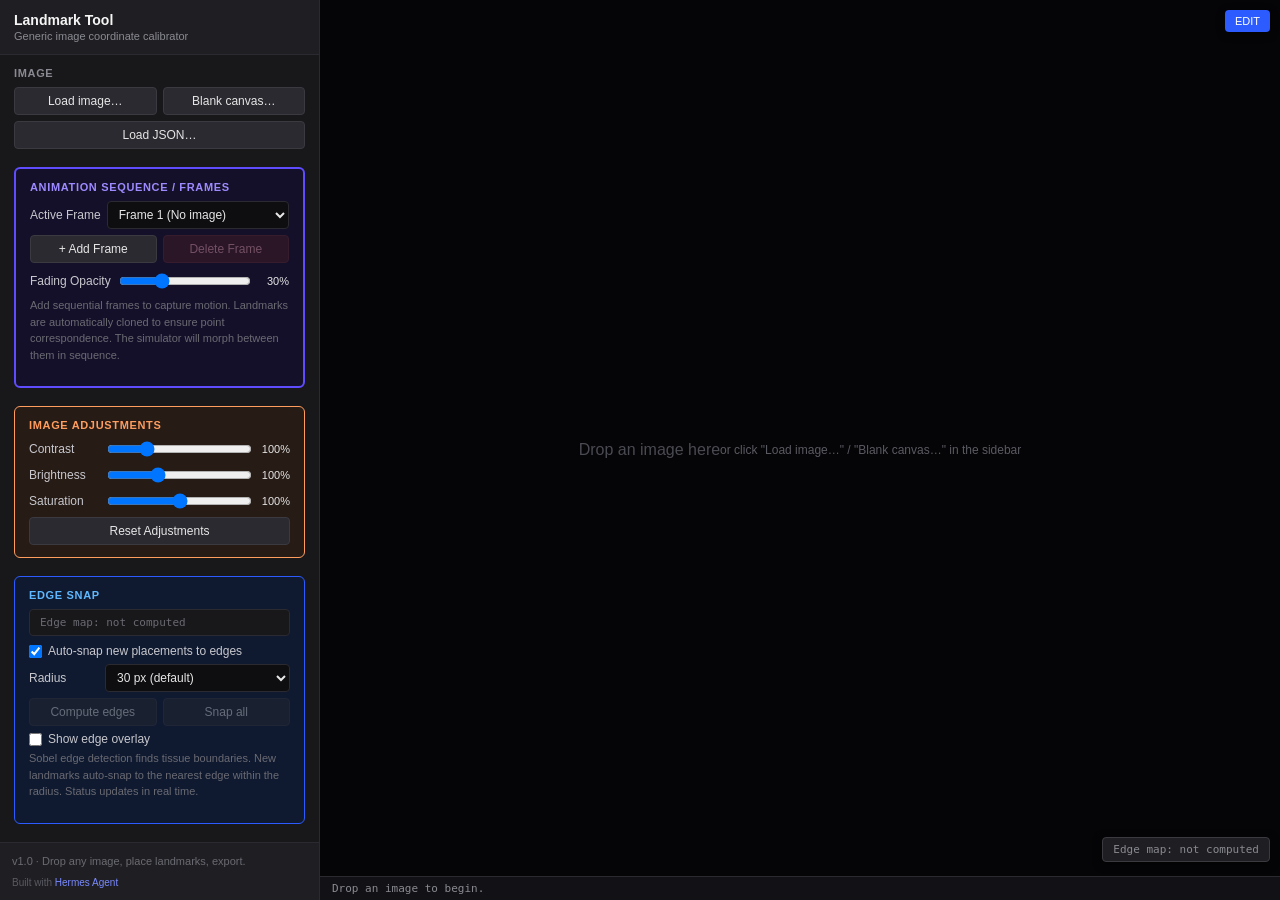
==== index.html @ 2b68735e "Add 'Blank canvas…' to let users sketch/tracing on a synthetic canvas Sometimes the user wants to dr" ====
<!DOCTYPE html>
<html lang="en">
<head>
<meta charset="UTF-8">
<title>Landmark Tool — Generic Image Coordinate Calibrator</title>
<style>
  * { box-sizing: border-box; }
  html, body { margin: 0; padding: 0; height: 100%; background: #0e0e10; color: #e6e6e6; font-family: -apple-system, BlinkMacSystemFont, "Segoe UI", sans-serif; overflow: hidden; }
  #app { display: flex; height: 100vh; }

  /* ---- Sidebar ---- */
  #sidebar {
    width: 320px; flex-shrink: 0;
    background: #18181b; border-right: 1px solid #2a2a30;
    display: flex; flex-direction: column;
    overflow: hidden;
  }
  #sidebar header {
    padding: 12px 14px; border-bottom: 1px solid #2a2a30;
    background: #1f1f23;
  }
  #sidebar header h1 { font-size: 14px; margin: 0 0 2px 0; color: #f5f5f5; }
  #sidebar header p { font-size: 11px; margin: 0; color: #8a8a92; }
  #sidebar .scroll { flex: 1; overflow-y: auto; padding: 12px 14px; }
  #sidebar footer { padding: 10px 12px; border-top: 1px solid #2a2a30; background: #1f1f23; }

  .section { margin-bottom: 18px; }
  .section h2 { font-size: 11px; text-transform: uppercase; letter-spacing: 0.06em; color: #8a8a92; margin: 0 0 8px 0; }
  .row { display: flex; gap: 6px; margin-bottom: 6px; align-items: center; }
  .row label { font-size: 12px; color: #c8c8ce; min-width: 70px; }
  .row input[type=text], .row input[type=number], .row select {
    flex: 1; background: #0e0e10; border: 1px solid #2a2a30; color: #e6e6e6;
    padding: 5px 7px; font-size: 12px; border-radius: 4px; font-family: inherit;
  }
  .row input:focus, .row select:focus { outline: none; border-color: #4a8cff; }

  button {
    background: #2a2a30; color: #e6e6e6; border: 1px solid #3a3a40;
    padding: 6px 10px; font-size: 12px; border-radius: 4px; cursor: pointer;
    font-family: inherit;
  }
  button:hover { background: #3a3a40; }
  button.primary { background: #2c5cff; border-color: #2c5cff; color: white; }
  button.primary:hover { background: #4470ff; }
  button.danger { background: #4a1f25; border-color: #6a2f35; color: #ffb0b8; }
  button.danger:hover { background: #6a2f35; }
  button.active { background: #2c5cff; border-color: #2c5cff; color: white; }
  button:disabled { opacity: 0.4; cursor: not-allowed; }

  .btn-row { display: flex; gap: 6px; flex-wrap: wrap; }
  .btn-row button { flex: 1; min-width: 0; }

  .toggle-row { display: flex; align-items: center; gap: 6px; font-size: 12px; color: #c8c8ce; margin-bottom: 4px; cursor: pointer; }
  .toggle-row input { margin: 0; }

  /* Legend row in Connection Style section */
  .legend-row {
    display: flex; align-items: center; gap: 8px;
    margin-bottom: 6px; font-size: 11px; color: #c8c8ce; line-height: 1.4;
  }
  .legend-row svg { flex-shrink: 0; }
  .legend-row strong { color: #f5f5f5; }

  /* Trace color swatches */
  .color-row {
    display: flex; gap: 4px; flex-wrap: wrap; flex: 1;
  }
  .color-swatch {
    width: 18px; height: 18px;
    border-radius: 50%;
    border: 2px solid transparent;
    cursor: pointer;
    padding: 0;
    transition: transform 0.1s;
  }
  .color-swatch:hover {
    transform: scale(1.15);
    border-color: white;
  }
  .color-swatch.active {
    border-color: white;
    box-shadow: 0 0 0 1px black, 0 0 4px rgba(255,255,255,0.5);
  }

  /* Eraser mode active state */
  #btnEraser.active {
    background: #c44; border-color: #c44; color: white;
  }
  #btnTrace.active {
    background: #2c8aff; border-color: #2c8aff; color: white;
  }
  #btnNode.active {
    background: #ff8800; border-color: #ff8800; color: white;
  }
  /* Cursor when eraser is active */
  body.eraser-active #stage-wrap { cursor: none; }

  /* ---- Landmarks list ---- */
  #lmList { list-style: none; padding: 0; margin: 0; }
  #lmList li {
    background: #0e0e10; border: 1px solid #2a2a30; border-radius: 4px;
    padding: 6px 8px; margin-bottom: 4px; font-size: 12px;
    display: flex; align-items: center; gap: 6px;
  }
  #lmList li.selected { border-color: #2c5cff; background: #1a2540; }
  #lmList .swatch { width: 10px; height: 10px; border-radius: 50%; flex-shrink: 0; border: 1px solid #00000040; }
  #lmList .name { flex: 1; overflow: hidden; text-overflow: ellipsis; white-space: nowrap; }
  #lmList .coords { font-family: ui-monospace, "SF Mono", Menlo, monospace; font-size: 10px; color: #8a8a92; }
  #lmList .del { background: none; border: none; color: #8a8a92; padding: 0 4px; cursor: pointer; font-size: 14px; }
  #lmList .del:hover { color: #ff8088; }

  /* Distance display for selected landmark */
  .lm-distances {
    margin-top: 6px;
    padding-top: 6px;
    border-top: 1px dashed #2a2a30;
    font-size: 10px;
    line-height: 1.5;
  }
  .lm-dist-line {
    display: flex; gap: 4px; align-items: baseline;
    color: #8a8a92; font-family: ui-monospace, "SF Mono", Menlo, monospace;
  }
  .lm-dist-arrow { color: #5a5a62; }
  .lm-dist-name { color: #5fb8ff; }
  .lm-dist-name:hover { color: #8fcfff; text-decoration: underline; }
  .lm-dist-val { color: #5fd178; margin-left: auto; }

  /* ---- Canvas area ---- */
  #stage-wrap { flex: 1; position: relative; overflow: hidden; background: #050507; }
  #dropzone {
    position: absolute; inset: 0;
    display: flex; align-items: center; justify-content: center;
    color: #4a4a52; font-size: 16px; pointer-events: none;
    text-align: center; padding: 20px;
  }
  #dropzone.drag-over { background: #1a2540; color: #6a9fff; }
  #stage { position: absolute; top: 0; left: 0; transform-origin: 0 0; }
  #bgImg {
    position: absolute; top: 0; left: 0; pointer-events: none; user-select: none; -webkit-user-drag: none;
    filter: contrast(var(--contrast, 100%)) brightness(var(--brightness, 100%)) saturate(var(--saturate, 100%));
  }
  #overlaySvg { position: absolute; top: 0; left: 0; pointer-events: none; }
  #overlaySvg .interactive { pointer-events: all; cursor: grab; }
  #overlaySvg .interactive.dragging { cursor: grabbing; }

  /* ---- Status bar ---- */
  #status {
    position: absolute; bottom: 0; left: 0; right: 0;
    background: rgba(20, 20, 23, 0.92); border-top: 1px solid #2a2a30;
    padding: 5px 12px; font-size: 11px; color: #8a8a92;
    display: flex; justify-content: space-between; gap: 12px;
    font-family: ui-monospace, "SF Mono", Menlo, monospace;
    z-index: 10;
  }
  #status .ok { color: #5fd178; }
  #status .warn { color: #ffb454; }
  #status .err { color: #ff6b78; }

  /* ---- Mode indicators ---- */
  #mode-badge {
    position: absolute; top: 10px; right: 10px;
    background: #2c5cff; color: white;
    padding: 5px 10px; border-radius: 4px; font-size: 11px; font-weight: 500;
    z-index: 10; box-shadow: 0 2px 8px rgba(0,0,0,0.4);
  }
  #mode-badge.calibrating { background: #f5a623; }
  #mode-badge.editing { background: #2c5cff; }
  #mode-badge.preview { background: #5f4cff; }

  /* Floating edge status badge (mirrors sidebar indicator) */
  .edge-badge {
    position: absolute;
    bottom: 38px; right: 10px;
    padding: 5px 10px; border-radius: 4px;
    font-size: 11px; font-weight: 500;
    z-index: 11; box-shadow: 0 2px 8px rgba(0,0,0,0.5);
    font-family: ui-monospace, "SF Mono", Menlo, monospace;
    border: 1px solid #2a2a30;
    max-width: 360px;
  }
  .edge-badge-idle      { background: #1f1f23; color: #8a8a92; border-color: #3a3a40; }
  .edge-badge-computing { background: #4a3a10; color: #ffd078; border-color: #6a5020; }
  .edge-badge-ready     { background: #143a1f; color: #7fdf98; border-color: #205a30; }
  .edge-badge-error     { background: #4a1018; color: #ff8b98; border-color: #6a2030; }

  /* Eraser mode banner */
  .eraser-badge {
    position: absolute;
    top: 10px; left: 50%; transform: translateX(-50%);
    background: #c44; color: white;
    padding: 6px 14px; border-radius: 4px; font-size: 12px; font-weight: 500;
    z-index: 12; box-shadow: 0 2px 8px rgba(0,0,0,0.5);
  }

  /* SIMPLE CURVE EDITOR — one big white circle per anchor */
  body.curve-mode #stage-wrap { cursor: default; }
  .curve-banner {
    position: absolute;
    top: 10px; left: 50%; transform: translateX(-50%);
    background: #ff8800; color: white;
    padding: 6px 14px; border-radius: 4px; font-size: 12px; font-weight: 500;
    z-index: 12; box-shadow: 0 2px 8px rgba(0,0,0,0.5);
  }
  /* Big white circle — the handle you drag */
  #overlaySvg .cv-handle {
    fill: #ffffff;
    stroke: #ff8800;
    stroke-width: 3;
    cursor: grab;
    pointer-events: all;
  }
  #overlaySvg .cv-handle:hover { fill: #fff5e0; stroke-width: 4; }
  #overlaySvg .cv-handle.dragging { cursor: grabbing; fill: #ffe0b0; }
  /* Dashed orange line from anchor to handle */
  #overlaySvg .cv-handle-line {
    stroke: #ff8800;
    stroke-width: 1.5;
    stroke-dasharray: 4 3;
    fill: none;
    pointer-events: none;
  }
  /* Wide invisible stroke over the curve — click anywhere to insert a point */
  #overlaySvg .cv-curve-hit {
    fill: none;
    stroke: transparent;
    stroke-width: 20;
    cursor: copy;
    pointer-events: stroke;
  }
  /* NODE TOOL — Inkscape-style Bezier handle editing */
  body.node-mode #stage-wrap { cursor: default; }
  .node-banner {
    position: absolute;
    top: 10px; left: 50%; transform: translateX(-50%);
    background: #ff8800; color: white;
    padding: 6px 14px; border-radius: 4px; font-size: 12px; font-weight: 500;
    z-index: 12; box-shadow: 0 2px 8px rgba(0,0,0,0.5);
  }
  /* Anchor point (selected) - larger white circle */
  #overlaySvg .node-anchor {
    fill: #ffffff;
    stroke: #ff8800;
    stroke-width: 3;
    cursor: grab;
    pointer-events: all;
    r: 9;
  }
  #overlaySvg .node-anchor:hover { fill: #fff5e0; stroke-width: 4; }
  #overlaySvg .node-anchor.dragging { cursor: grabbing; fill: #ffe0b0; }
  #overlaySvg .node-anchor.selected { stroke: #ffffff; stroke-width: 4; }
  /* Handle circles (in/out) */
  #overlaySvg .node-handle {
    fill: #ff8800;
    stroke: #ffffff;
    stroke-width: 2;
    cursor: grab;
    pointer-events: all;
    r: 6;
  }
  #overlaySvg .node-handle:hover { fill: #ffaa22; stroke-width: 3; }
  #overlaySvg .node-handle.dragging { cursor: grabbing; fill: #ffcc66; }
  /* Handle type indicators */
  #overlaySvg .node-handle.smooth { fill: #5fb8ff; stroke: #ffffff; }
  #overlaySvg .node-handle.smooth:hover { fill: #8fcfff; }
  #overlaySvg .node-handle.symmetric { fill: #5fd178; stroke: #ffffff; }
  #overlaySvg .node-handle.symmetric:hover { fill: #8fe89a; }
  #overlaySvg .node-handle.cusp { fill: #ff7faa; stroke: #ffffff; }
  #overlaySvg .node-handle.cusp:hover { fill: #ffa8cc; }
  #overlaySvg .node-handle.auto { fill: #8a8a92; stroke: #ffffff; }
  #overlaySvg .node-handle.auto:hover { fill: #aaaaaa; }
  /* Dashed line from anchor to handle */
  #overlaySvg .node-handle-line {
    stroke: #ff8800;
    stroke-width: 1.5;
    stroke-dasharray: 4 3;
    fill: none;
    pointer-events: none;
  }
  #overlaySvg .node-handle-line.smooth { stroke: #5fb8ff; }
  #overlaySvg .node-handle-line.symmetric { stroke: #5fd178; }
  #overlaySvg .node-handle-line.cusp { stroke: #ff7faa; }
  #overlaySvg .node-handle-line.auto { stroke: #8a8a92; }
  /* Wide invisible stroke over the curve — click anywhere to insert a point */
  #overlaySvg .node-curve-hit {
    fill: none;
    stroke: transparent;
    stroke-width: 20;
    cursor: copy;
    pointer-events: stroke;
  }

  /* Trace mode banner */
  .trace-badge {
    position: absolute;
    top: 10px; left: 50%; transform: translateX(-50%);
    background: #2c8aff; color: white;
    padding: 6px 14px; border-radius: 4px; font-size: 12px; font-weight: 500;
    z-index: 12; box-shadow: 0 2px 8px rgba(0,0,0,0.5);
  }

  /* Trace cursor (crosshair when trace is active) */
  body.trace-active #stage-wrap { cursor: crosshair; }

  /* Trace preview line (drawn over the image as the user drags) */
  #tracePreview {
    position: absolute; pointer-events: none; z-index: 11;
  }

  /* Eraser brush cursor (SVG circle following the mouse) */
  #eraserCursor {
    position: absolute; pointer-events: none; z-index: 13;
    display: none;
  }
  #eraserCursor circle.outer {
    fill: rgba(204, 68, 68, 0.15);
    stroke: rgba(204, 68, 68, 0.9);
    stroke-width: 1.5;
    stroke-dasharray: 4 3;
  }
  #eraserCursor circle.inner {
    fill: none;
    stroke: rgba(255, 100, 100, 0.6);
    stroke-width: 1;
  }
  body.eraser-active #eraserCursor { display: block; }

  /* ---- Context menu ---- */
  #ctxmenu {
    position: absolute; background: #1f1f23; border: 1px solid #3a3a40;
    border-radius: 4px; padding: 4px 0; font-size: 12px; z-index: 100;
    box-shadow: 0 4px 12px rgba(0,0,0,0.5); display: none; min-width: 180px;
  }
  #ctxmenu .item { padding: 6px 12px; cursor: pointer; }
  #ctxmenu .item:hover { background: #2c5cff; color: white; }
  #ctxmenu .sep { height: 1px; background: #3a3a40; margin: 4px 0; }

  /* ---- Calibration overlay ---- */
  .cal-line { stroke: #f5a623; stroke-width: 2; stroke-dasharray: 4 3; }
  .cal-point { fill: #f5a623; stroke: white; stroke-width: 1.5; }

  /* ---- Help text ---- */
  .help { font-size: 11px; color: #6a6a72; line-height: 1.5; }
  .help kbd {
    background: #2a2a30; border: 1px solid #3a3a40; border-radius: 3px;
    padding: 1px 5px; font-size: 10px; font-family: ui-monospace, monospace;
    color: #c8c8ce;
  }
  .help p { margin: 4px 0; }

  .tip {
    margin-top: 8px; padding: 8px 10px;
    background: #1a2540; border: 1px solid #2c5cff; border-left-width: 3px;
    border-radius: 4px; font-size: 11px; line-height: 1.5; color: #c8d4f0;
  }
  .tip strong { color: #f5f5f5; }
  .tip .tip-action {
    display: inline-block; margin-top: 4px;
    color: #5fb8ff; cursor: pointer; text-decoration: underline;
  }
  .tip .tip-action:hover { color: #8fcfff; }
  .tip .tip-dismiss {
    float: right; color: #6a6a72; cursor: pointer; font-size: 13px; line-height: 1;
    margin-left: 6px;
  }
  .tip .tip-dismiss:hover { color: #c8c8ce; }

  .edge-status {
    margin-top: 8px; padding: 6px 10px;
    border-radius: 4px; font-size: 11px;
    font-family: ui-monospace, "SF Mono", Menlo, monospace;
    border: 1px solid #2a2a30;
  }
  .edge-status-idle    { background: #18181b; color: #6a6a72; }
  .edge-status-computing { background: #3a2c10; color: #ffb454; border-color: #5a4520; }
  .edge-status-ready   { background: #143a1f; color: #5fd178; border-color: #205a30; }
  .edge-status-error   { background: #3a1018; color: #ff6b78; border-color: #5a2030; }
</style>
</head>
<body>
<div id="app">
  <aside id="sidebar">
    <header>
      <h1>Landmark Tool</h1>
      <p>Generic image coordinate calibrator</p>
    </header>
    <div class="scroll">

      <div class="section">
        <h2>Image</h2>
        <div class="btn-row">
          <button id="btnLoadImg">Load image…</button>
          <button id="btnBlankCanvas">Blank canvas…</button>
        </div>
        <div class="btn-row" style="margin-top:6px">
          <button id="btnLoadJson">Load JSON…</button>
        </div>
        <input type="file" id="fileImg" accept="image/*" style="display:none">
        <input type="file" id="fileJson" accept=".json,application/json" style="display:none">
      </div>

      <div class="section" style="border: 2px solid #5f4cff; background: #15102a; border-radius: 6px; padding: 12px 14px; margin-bottom: 18px;">
        <h2 style="color: #9d8aff;">Animation Sequence / Frames</h2>
        <div class="row">
          <label>Active Frame</label>
          <select id="selActiveFrame" style="flex: 1;"></select>
        </div>
        <div class="btn-row" style="margin-top:6px">
          <button id="btnAddFrame" style="flex:1">+ Add Frame</button>
          <button id="btnDelFrame" class="danger" style="flex:1">Delete Frame</button>
        </div>
        <div class="row" style="margin-top:8px">
          <label>Fading Opacity</label>
          <input type="range" id="sliderOnionOpacity" min="0" max="100" value="30" style="flex: 1;">
          <span id="txtOnionOpacity" style="font-size: 11px; min-width: 30px; text-align: right;">30%</span>
        </div>
        <p class="help" style="margin-top:6px">Add sequential frames to capture motion. Landmarks are automatically cloned to ensure point correspondence. The simulator will morph between them in sequence.</p>
      </div>

      <div class="section" style="border: 1px solid #ff9d5f; background: #261b15; border-radius: 6px; padding: 12px 14px; margin-bottom: 18px;">
        <h2 style="color: #ff9d5f;">Image Adjustments</h2>
        <div class="row">
          <label>Contrast</label>
          <input type="range" id="sliderContrast" min="50" max="250" value="100" style="flex: 1;">
          <span id="txtContrast" style="font-size: 11px; min-width: 30px; text-align: right;">100%</span>
        </div>
        <div class="row">
          <label>Brightness</label>
          <input type="range" id="sliderBrightness" min="50" max="200" value="100" style="flex: 1;">
          <span id="txtBrightness" style="font-size: 11px; min-width: 30px; text-align: right;">100%</span>
        </div>
        <div class="row">
          <label>Saturation</label>
          <input type="range" id="sliderSaturate" min="0" max="200" value="100" style="flex: 1;">
          <span id="txtSaturate" style="font-size: 11px; min-width: 30px; text-align: right;">100%</span>
        </div>
        <div class="btn-row" style="margin-top: 6px;">
          <button id="btnResetAdjust" style="width: 100%;">Reset Adjustments</button>
        </div>
      </div>

      <div class="section" style="border: 1px solid #2c5cff; background: #0f1a30; border-radius: 6px; padding: 12px 14px; margin-bottom: 18px;">
        <h2 style="color: #5fb8ff;">Edge Snap</h2>
        <div id="edgeStatus" class="edge-status edge-status-idle" style="margin-top:0;margin-bottom:8px">Edge map: not computed</div>
        <label class="toggle-row"><input type="checkbox" id="snapEnabledCb" checked> Auto-snap new placements to edges</label>
        <div class="row" style="margin-top:6px">
          <label>Radius</label>
          <select id="snapRadiusSel">
            <option value="10">10 px (tight)</option>
            <option value="20">20 px</option>
            <option value="30" selected>30 px (default)</option>
            <option value="50">50 px</option>
            <option value="80">80 px</option>
            <option value="120">120 px (loose)</option>
          </select>
        </div>
        <div class="btn-row" style="margin-top:6px">
          <button id="btnComputeEdges" disabled>Compute edges</button>
          <button id="btnSnapAll" disabled title="Snap every landmark to its nearest detected edge">Snap all</button>
        </div>
        <label class="toggle-row" style="margin-top:6px"><input type="checkbox" id="showEdgeOverlay"> Show edge overlay</label>
        <p class="help" style="margin-top:4px">Sobel edge detection finds tissue boundaries. New landmarks auto-snap to the nearest edge within the radius. Status updates in real time.</p>
      </div>

      <div class="section">
        <h2>Layout Preset</h2>
        <div class="row">
          <select id="presetSelect">
            <option value="">— pick a preset —</option>
            <optgroup label="Generic">
              <option value="__blank__" title="Start with no landmarks. Add them by right-clicking the image.">— blank (no landmarks) —</option>
              <option value="__grid_3__" title="9 evenly-spaced points. Good for very simple layouts.">Grid 3×3 (uniform)</option>
              <option value="__grid_5__" title="25 evenly-spaced points. Good general-purpose starting point.">Grid 5×5 (uniform)</option>
              <option value="__grid_7__" title="49 evenly-spaced points. Good for detailed images.">Grid 7×7 (uniform)</option>
              <option value="__grid_10__" title="100 evenly-spaced points. Dense net, use for fine-grained placement.">Grid 10×10 (uniform)</option>
              <option value="__adaptive_5__" title="25 points, denser in center, sparser at edges. Good for centered content.">Adaptive 5 (centered)</option>
              <option value="__adaptive_7__" title="49 points, denser in center, sparser at edges. Recommended for typical reference images.">Adaptive 7 (centered)</option>
              <option value="__adaptive_9__" title="81 points, denser in center, sparser at edges. Use when Adaptive 7 isn't detailed enough.">Adaptive 9 (centered)</option>
            </optgroup>
            <optgroup label="Examples (built-in, you can delete)" id="optgroup-examples">
            </optgroup>
            <optgroup label="Your saved presets" id="optgroup-user">
            </optgroup>
          </select>
        </div>
        <div class="btn-row" style="margin-top:6px">
          <button id="btnApplyPreset" disabled>Apply preset</button>
          <button id="btnReapplyPreset" disabled title="Reset all landmarks to their preset default positions">Re-apply</button>
        </div>
        <div class="btn-row" style="margin-top:6px">
          <button id="btnSaveAsPreset" disabled>Save current as preset…</button>
          <button id="btnDeletePreset" disabled class="danger">Delete preset</button>
        </div>
        <div class="btn-row" style="margin-top:6px">
          <button id="btnLoadPresetFile">Load preset file…</button>
          <button id="btnExportPresetFile">Export current preset</button>
        </div>
        <input type="file" id="filePreset" accept=".json,application/json" style="display:none">
        <div id="presetTip" class="tip" style="display:none"></div>
        <p class="help" style="margin-top:4px">For first-time use of a new image, place landmarks by hand then "Save current as preset" — next time, just pick your preset and drag any misaligned points. Coordinates are stored as fractions of image size, so presets adapt to any image dimensions.</p>
      </div>

      <div class="section">
        <h2>Calibration</h2>
        <div class="btn-row">
          <button id="btnCalibrate">Set scale</button>
          <button id="btnClearCal" disabled>Clear</button>
        </div>
        <div class="row" style="margin-top:6px">
          <label>px / cm</label>
          <input type="text" id="pxPerCm" readonly placeholder="not set">
        </div>
        <p class="help" style="margin-top:4px">Click "Set scale", then click two points a known real-world distance apart and enter the distance in cm.</p>
      </div>

      <div class="section">
        <h2>Mode</h2>
        <div class="btn-row">
          <button id="btnEdit" class="active">Edit</button>
          <button id="btnPreview">Preview</button>
        </div>
        <p class="help" style="margin-top:4px">In Edit mode, drag points. In Preview, points are tiny dots (final rendering view).</p>
      </div>

      <div class="section">
        <h2>Display</h2>
        <label class="toggle-row"><input type="checkbox" id="showPoints" checked> Show points</label>
        <label class="toggle-row"><input type="checkbox" id="showLabels" checked> Show labels</label>
        <label class="toggle-row"><input type="checkbox" id="showCurves" checked> Show curves</label>
        <label class="toggle-row"><input type="checkbox" id="showGrid"> Snap-to-grid</label>
        <div class="row" style="margin-top:6px">
          <label>Grid cm</label>
          <input type="number" id="gridSpacing" value="0.5" min="0.1" max="5" step="0.1">
        </div>
      </div>

      <div class="section">
        <h2>Landmarks <span id="lmCount" style="color:#5a5a62">(0)</span></h2>
        <div class="btn-row">
          <button id="btnEraser" disabled title="Eraser mode: click and drag across points to delete them. Adjust brush size below. Press Esc to exit.">🩹 Eraser</button>
          <button id="btnTrace" disabled title="Trace mode: click and drag along a structure to drop points at regular intervals. Adjust interval below. Press Esc to exit.">✏️ Trace</button>
          <button id="btnCurve" disabled title="CURVE mode: turns every landmark into a draggable handle. Drag the white circle at any point to bend the curve through it. Click anywhere on a curve to insert a new point. Right-click an anchor to delete it. Press Esc to exit.">⤴️ Curve</button>
          <button id="btnNode" disabled title="NODE tool: select anchors to edit Bezier handles independently. Shift-click handle to cycle type (auto/smooth/symmetric/cusp). Click curve to insert. Right-click anchor to delete. Esc to exit.">⬠ Node</button>
          <button id="btnUndoErase" class="danger" disabled title="No pending eraser sweep or trace batch to undo">↶ Undo</button>
        </div>
        <div class="row" style="margin-top:6px">
          <label>Eraser</label>
          <select id="eraserSizeSel">
            <option value="10">10 px (small)</option>
            <option value="20" selected>20 px (medium)</option>
            <option value="40">40 px (large)</option>
            <option value="80">80 px (huge)</option>
          </select>
        </div>
        <div class="row" style="margin-top:6px">
          <label>Trace int</label>
          <select id="traceIntervalSel">
            <option value="10">10 px (dense)</option>
            <option value="20" selected>20 px (medium)</option>
            <option value="40">40 px (sparse)</option>
            <option value="80">80 px (very sparse)</option>
          </select>
        </div>
        <div class="row" style="margin-top:6px">
          <label>Snap mode</label>
          <select id="traceSnapModeSel">
            <option value="off" selected>Off (exact path)</option>
            <option value="path">Path strip (recommended)</option>
            <option value="radius">Radius (old)</option>
          </select>
        </div>
        <div class="row" style="margin-top:6px">
          <label>Strip w</label>
          <select id="traceSnapWidthSel">
            <option value="10">10 px (narrow)</option>
            <option value="20">20 px</option>
            <option value="25" selected>25 px (default)</option>
            <option value="40">40 px (wide)</option>
            <option value="60">60 px (very wide)</option>
          </select>
        </div>
        <div class="row" style="margin-top:6px">
          <label>Trace labels</label>
          <select id="traceLabelModeSel">
            <option value="off" selected>Off (dots only — clean)</option>
            <option value="on">On (with names)</option>
            <option value="numbered">Numbered (1, 2, 3…)</option>
          </select>
        </div>
        <div class="row" style="margin-top:6px; align-items: center;">
          <label>Trace color</label>
          <div id="traceColorRow" class="color-row">
            <button type="button" class="color-swatch" data-color="#2c8aff" style="background:#2c8aff" title="Blue (default)"></button>
            <button type="button" class="color-swatch" data-color="#5fd178" style="background:#5fd178" title="Green"></button>
            <button type="button" class="color-swatch" data-color="#ffd45f" style="background:#ffd45f" title="Yellow"></button>
            <button type="button" class="color-swatch" data-color="#ff7faa" style="background:#ff7faa" title="Pink"></button>
            <button type="button" class="color-swatch" data-color="#c88aff" style="background:#c88aff" title="Purple"></button>
            <button type="button" class="color-swatch" data-color="#ff9d5f" style="background:#ff9d5f" title="Orange"></button>
            <button type="button" class="color-swatch" data-color="#5fffd1" style="background:#5fffd1" title="Teal"></button>
            <button type="button" class="color-swatch" data-color="#ff5f5f" style="background:#ff5f5f" title="Red"></button>
            <button type="button" class="color-swatch" data-color="#9dff5f" style="background:#9dff5f" title="Lime"></button>
            <button type="button" class="color-swatch" data-color="#5f6fff" style="background:#5f6fff" title="Indigo"></button>
          </div>
        </div>
        <div class="btn-row" style="margin-top:6px">
          <button id="btnAddPoint" disabled title="Right-click on image to add">Add point…</button>
          <button id="btnClearAll" class="danger" disabled>Clear all</button>
        </div>
        <ul id="lmList"></ul>
      </div>

      <div class="section" id="topologyLegend" style="display:none">
        <h2>Connection Style</h2>
        <div class="legend-row">
          <svg width="60" height="14"><path d="M 4 7 Q 18 2 30 7 T 56 7" stroke="#5fb8ff" stroke-width="2.5" fill="none" stroke-linecap="round"/></svg>
          <span><strong>Smooth curve</strong> — wall/boundary tissue (passes through every point)</span>
        </div>
        <div class="legend-row">
          <svg width="60" height="14"><line x1="4" y1="7" x2="56" y2="7" stroke="#5fd178" stroke-width="2"/></svg>
          <span><strong>Straight line</strong> — flow tract, annulus, or rigid structure</span>
        </div>
        <div class="legend-row">
          <svg width="60" height="14"><circle cx="30" cy="7" r="5" fill="#5f6fff" stroke="black" stroke-width="1"/></svg>
          <span><strong>Free point</strong> — no connection, just a reference marker</span>
        </div>
        <p class="help" style="margin-top:6px">Click a landmark in the list to see its distance to connected neighbors. Calibration is needed for cm values.</p>
      </div>

      <div class="section">
        <h2>Export</h2>
        <div class="btn-row">
          <button id="btnExportJson" class="primary" disabled>Export JSON</button>
          <button id="btnExportSvg" disabled>Export SVG</button>
        </div>
        <p class="help" style="margin-top:4px">JSON = coordinates only (for simulator). SVG = portable image+landmarks file.</p>
      </div>

      <div class="section">
        <h2>Help</h2>
        <div class="help">
          <p><kbd>Right-click</kbd> image → add point / curve point</p>
          <p><kbd>Drag</kbd> point → reposition</p>
          <p><kbd>Scroll</kbd> → zoom in/out</p>
          <p><kbd>Alt+drag</kbd> → pan</p>
          <p><kbd>Click</kbd> point in list → select &amp; highlight</p>
          <p><kbd>Del</kbd> on selected → remove landmark</p>
          <p><kbd>⤴️ Curve</kbd> → drag points, click curve to add, right-click to delete</p>
          <p><kbd>⬠ Node</kbd> → click anchor to select, drag handles to edit Bezier curves, Shift-click handle to cycle type</p>
        </div>
      </div>

    </div>
    <footer>
      <div class="help">v1.0 · Drop any image, place landmarks, export.</div>
      <div class="help" style="margin-top:6px;font-size:10px;color:#5a5a62">
        Built with <a href="https://hermes-agent.nousresearch.com/docs" target="_blank" rel="noopener" style="color:#7a8aff;text-decoration:none">Hermes Agent</a>
      </div>
    </footer>
  </aside>

  <main id="stage-wrap">
    <div id="dropzone">Drop an image here<br><span style="font-size:12px;color:#5a5a62">or click "Load image…" / "Blank canvas…" in the sidebar</span></div>
    <div id="stage">
      <img id="bgImg" alt="">
      <svg id="overlaySvg" xmlns="http://www.w3.org/2000/svg"></svg>
      <svg id="eraserCursor" xmlns="http://www.w3.org/2000/svg" width="200" height="200">
        <circle class="outer" cx="100" cy="100" r="20" />
        <circle class="inner" cx="100" cy="100" r="3" />
      </svg>
      <svg id="tracePreview" xmlns="http://www.w3.org/2000/svg" width="200" height="200">
        <path id="tracePreviewPath" d="" fill="none" stroke="#2c8aff" stroke-width="2" stroke-dasharray="4 3" opacity="0.9" />
        <circle id="tracePreviewDot" cx="0" cy="0" r="4" fill="#2c8aff" stroke="white" stroke-width="1" opacity="0" />
      </svg>
    </div>
    <div id="mode-badge" class="editing">EDIT</div>
    <div id="edgeBadge" class="edge-badge edge-badge-idle">Edge map: not computed</div>
    <div id="eraserBadge" class="eraser-badge" style="display:none">🩹 Eraser mode — click and drag to delete points · Esc to exit</div>
    <div id="traceBadge" class="trace-badge" style="display:none">✏️ Trace mode — click and drag along a structure to drop points · Esc to exit</div>
    <div id="curveBanner" class="curve-banner" style="display:none">⤴️ Curve mode — drag the white circles to bend the curve, click the curve to add a point, right-click a circle to delete it · Esc to exit</div>
    <div id="nodeBanner" class="node-banner" style="display:none">⬠ Node tool — click an anchor to select it, drag handles to edit curves. Shift-click handle to cycle type (auto/smooth/symmetric/cusp). Click curve to insert point. Right-click anchor to delete. Esc to exit</div>
    <div id="status">
      <span id="statusLeft">No image loaded</span>
      <span id="statusRight"></span>
    </div>
    <div id="ctxmenu"></div>
  </main>
</div>

<script>
// =====================================================================
// LANDMARK TOOL — generic image coordinate calibrator
// =====================================================================

const state = {
  activeFrameIdx: 0,       // index of active frame (0, 1, 2...)
  frames: [                // array of frame data objects
    {
      landmarks: [],
      image: null,
      imageName: '',
      imageDataUrl: '',
      naturalW: 0,
      naturalH: 0,
      edgeMap: null,
      edgeW: 0,
      edgeH: 0,
      edgeReady: false,
      edgeComputing: false
    }
  ],

  get landmarks() {
    return this.frames[this.activeFrameIdx] ? this.frames[this.activeFrameIdx].landmarks : [];
  },
  set landmarks(val) {
    if (this.frames[this.activeFrameIdx]) {
      this.frames[this.activeFrameIdx].landmarks = val;
    }
  },

  get image() {
    return this.frames[this.activeFrameIdx] ? this.frames[this.activeFrameIdx].image : null;
  },
  set image(val) {
    if (this.frames[this.activeFrameIdx]) {
      this.frames[this.activeFrameIdx].image = val;
    }
  },

  get imageName() {
    return this.frames[this.activeFrameIdx] ? this.frames[this.activeFrameIdx].imageName : '';
  },
  set imageName(val) {
    if (this.frames[this.activeFrameIdx]) {
      this.frames[this.activeFrameIdx].imageName = val;
    }
  },

  get imageDataUrl() {
    return this.frames[this.activeFrameIdx] ? this.frames[this.activeFrameIdx].imageDataUrl : '';
  },
  set imageDataUrl(val) {
    if (this.frames[this.activeFrameIdx]) {
      this.frames[this.activeFrameIdx].imageDataUrl = val;
    }
  },

  get naturalW() {
    return this.frames[this.activeFrameIdx] ? this.frames[this.activeFrameIdx].naturalW : 0;
  },
  set naturalW(val) {
    if (this.frames[this.activeFrameIdx]) {
      this.frames[this.activeFrameIdx].naturalW = val;
    }
  },

  get naturalH() {
    return this.frames[this.activeFrameIdx] ? this.frames[this.activeFrameIdx].naturalH : 0;
  },
  set naturalH(val) {
    if (this.frames[this.activeFrameIdx]) {
      this.frames[this.activeFrameIdx].naturalH = val;
    }
  },

  get edgeMap() {
    return this.frames[this.activeFrameIdx] ? this.frames[this.activeFrameIdx].edgeMap : null;
  },
  set edgeMap(val) {
    if (this.frames[this.activeFrameIdx]) {
      this.frames[this.activeFrameIdx].edgeMap = val;
    }
  },

  get edgeW() {
    return this.frames[this.activeFrameIdx] ? this.frames[this.activeFrameIdx].edgeW : 0;
  },
  set edgeW(val) {
    if (this.frames[this.activeFrameIdx]) {
      this.frames[this.activeFrameIdx].edgeW = val;
    }
  },

  get edgeH() {
    return this.frames[this.activeFrameIdx] ? this.frames[this.activeFrameIdx].edgeH : 0;
  },
  set edgeH(val) {
    if (this.frames[this.activeFrameIdx]) {
      this.frames[this.activeFrameIdx].edgeH = val;
    }
  },

  get edgeReady() {
    return this.frames[this.activeFrameIdx] ? this.frames[this.activeFrameIdx].edgeReady : false;
  },
  set edgeReady(val) {
    if (this.frames[this.activeFrameIdx]) {
      this.frames[this.activeFrameIdx].edgeReady = val;
    }
  },

  get edgeComputing() {
    return this.frames[this.activeFrameIdx] ? this.frames[this.activeFrameIdx].edgeComputing : false;
  },
  set edgeComputing(val) {
    if (this.frames[this.activeFrameIdx]) {
      this.frames[this.activeFrameIdx].edgeComputing = val;
    }
  },

  scale: 1,                // display zoom
  panX: 0, panY: 0,        // display pan
  pxPerCm: null,           // calibration
  calOrigin: null,         // {x,y} first cal point
  calSecond: null,         // {x,y} second cal point
  selectedId: null,
  showPoints: true,
  showLabels: true,
  showCurves: true,
  snapToGrid: false,
  gridSpacing: 0.5,
  mode: 'edit',            // 'edit' | 'preview'
  nextId: 1,
  presets: {},             // {presetName: {landmarks: [{name, x_frac, y_frac, color, group}]}}
  activePreset: null,      // name of currently applied preset (for "re-apply")
  presetLandmarkIds: {},   // {landmarkName: id} for re-apply tracking
  edgeScale: 1,            // scale factor from original image to edgeMap
  snapRadius: 30,          // snap search radius in pixels
  snapEnabled: true,       // whether new placements auto-snap
  eraserActive: false,     // true when eraser mode is on
  eraserRadius: 20,        // brush size in pixels
  eraserLastSweep: null,   // [{id, name, x, y, color, group}] — points removed in last sweep (for undo)
  traceActive: false,      // true when trace mode is on
  traceInterval: 20,       // min distance (px) between placed points during a trace
  traceLastPoint: null,    // {x, y} last point placed in current trace
  tracePreview: [],        // [{x, y}] raw path of current trace (mouse positions)
  tracePoints: [],         // [{x, y, snapped}] points placed in current trace
  traceLastBatch: null,    // [lm, ...] points placed in last completed trace (for undo)
  traceBatchCounter: 0,    // incrementing counter for trace_NNN naming
  traceSnapMode: 'off',    // 'off' (exact path, no snap — default), 'path' (perpendicular strip), or 'radius' (circular)
  traceSnapWidth: 25,      // half-width of the perpendicular strip (px) for path-snap mode
  traceLabelMode: 'off',   // 'off' (dots only, no labels — default), 'on' (full name), or 'numbered' (1, 2, 3…)
  traceColor: '#2c8aff',   // current trace color (changes per trace via UI)
  curveMode: false,        // true when simple curve edit mode is on
  curveDragId: null,       // id of landmark currently being dragged in curve mode
  nodeMode: false,         // true when Node tool (Inkscape-style) is active
  nodeSelectedId: null,    // id of selected anchor in node mode
  nodeDragHandle: null,    // {id, which: 'in'|'out'} handle being dragged
  onionOpacity: 0.30,      // opacity of previous frame onion skin (0.0 to 1.0)
};

const COLORS = ['#5fd178','#5fb8ff','#ffd45f','#ff7faa','#c88aff','#ff9d5f','#5fffd1','#ff5f5f','#9dff5f','#5f6fff'];

// =====================================================================
// BUILT-IN PRESETS
// Landmark positions are stored as fractions of image width/height
// (0..1) so presets adapt to any image dimensions.
// =====================================================================

// Parasternal Long Axis (PLAX) — normal end-diastole approximation.
// Coordinate system reminder for PLAX images:
//   - Sector narrows at top (apex/transducer), widens at bottom (deep)
//   - In PLAX: aortic root sits upper-center, MV to its right, LV cavity
//     dominates the left/center, posterior wall along the bottom, LA on
//     the right. These fractions target the typical screen layout seen
//     in TTE PLAX stills. Drag to fit your specific image.
const PRESET_PLAX_NORMAL = {
  description: 'Parasternal Long Axis, normal end-diastole approximation',
  // groups defines topology: which points connect, in what order, with what
  // connection style. Points are referenced by name. connection style is
  // 'smooth' (Catmull-Rom curve through every point), 'straight' (line
  // segments), or 'free' (no connection). closed: true means the last
  // point connects back to the first.
  groups: [
    // LV cavity boundary — a closed smooth loop forming the inner wall
    { style: 'smooth', closed: true, color: '#5fd178', members: [
      'ao_root_posterior_wall',  // top-right of LV
      'septum_basal',
      'septum_mid',
      'septum_apical',
      'lv_apex',                 // bottom-left (narrow tip)
      'posterior_wall_apical',
      'posterior_wall_mid',
      'posterior_wall_basal',    // bottom-right, back to start
    ]},
    // Mitral valve — annulus to leaflet tips (open shape, smooth)
    { style: 'smooth', closed: false, color: '#5fb8ff', members: [
      'mv_annulus_anterior',
      'mv_anterior_leaflet_tip',
      'mv_posterior_leaflet_tip',
      'mv_annulus_posterior',
    ]},
    // Aortic root — closed smooth loop of the wall and cusps
    { style: 'smooth', closed: true, color: '#ff7faa', members: [
      'ao_root_anterior_wall',
      'av_left_coronary_cusp',
      'av_non_coronary_cusp',
      'ao_root_posterior_wall',
      'av_right_coronary_cusp',
    ]},
    // Left atrium boundary — closed smooth loop
    { style: 'smooth', closed: true, color: '#c88aff', members: [
      'la_anterior_wall',
      'la_posterior_wall',
    ]},
    // RVOT — straight line (a flow tract, not a chamber)
    { style: 'straight', closed: false, color: '#ffd45f', members: [
      'rvot_anterior',
      'rvot_center',
    ]},
    // Reference points — no connection (free)
    { style: 'free', closed: false, color: '#ff9d5f', members: [
      'descending_aorta',
      'pericardium_apex',
    ]},
  ],
  // Center / interior points (rendered as dots, not part of any boundary)
  interior: [
    'ao_root_center',   // inside aortic root
    'lv_cavity_center', // inside LV cavity
    'la_center',        // inside LA
  ],
  landmarks: [
    // Aortic root complex
    { name: 'ao_root_center',         x_frac: 0.50, y_frac: 0.32, group: 'aortic',     color: '#ff7faa' },
    { name: 'ao_root_anterior_wall',  x_frac: 0.50, y_frac: 0.27, group: 'aortic',     color: '#ff7faa' },
    { name: 'ao_root_posterior_wall', x_frac: 0.50, y_frac: 0.37, group: 'aortic',     color: '#ff7faa' },
    { name: 'av_right_coronary_cusp', x_frac: 0.45, y_frac: 0.32, group: 'aortic',     color: '#ff7faa' },
    { name: 'av_left_coronary_cusp',  x_frac: 0.55, y_frac: 0.32, group: 'aortic',     color: '#ff7faa' },
    { name: 'av_non_coronary_cusp',   x_frac: 0.50, y_frac: 0.36, group: 'aortic',     color: '#ff7faa' },
    // Mitral valve
    { name: 'mv_annulus_anterior',    x_frac: 0.62, y_frac: 0.38, group: 'mitral',     color: '#5fb8ff' },
    { name: 'mv_annulus_posterior',   x_frac: 0.70, y_frac: 0.45, group: 'mitral',     color: '#5fb8ff' },
    { name: 'mv_anterior_leaflet_tip',x_frac: 0.55, y_frac: 0.50, group: 'mitral',     color: '#5fb8ff' },
    { name: 'mv_posterior_leaflet_tip',x_frac: 0.62, y_frac: 0.55, group: 'mitral',    color: '#5fb8ff' },
    // LV — cavity, walls, apex
    { name: 'lv_apex',                x_frac: 0.15, y_frac: 0.72, group: 'lv',         color: '#5fd178' },
    { name: 'lv_cavity_center',       x_frac: 0.35, y_frac: 0.65, group: 'lv',         color: '#5fd178' },
    { name: 'septum_basal',           x_frac: 0.55, y_frac: 0.42, group: 'lv',         color: '#5fd178' },
    { name: 'septum_mid',             x_frac: 0.42, y_frac: 0.55, group: 'lv',         color: '#5fd178' },
    { name: 'septum_apical',          x_frac: 0.28, y_frac: 0.68, group: 'lv',         color: '#5fd178' },
    { name: 'posterior_wall_basal',   x_frac: 0.60, y_frac: 0.80, group: 'lv',         color: '#5fd178' },
    { name: 'posterior_wall_mid',     x_frac: 0.45, y_frac: 0.85, group: 'lv',         color: '#5fd178' },
    { name: 'posterior_wall_apical',  x_frac: 0.28, y_frac: 0.88, group: 'lv',         color: '#5fd178' },
    // Left atrium
    { name: 'la_center',              x_frac: 0.78, y_frac: 0.55, group: 'la',         color: '#c88aff' },
    { name: 'la_anterior_wall',       x_frac: 0.74, y_frac: 0.42, group: 'la',         color: '#c88aff' },
    { name: 'la_posterior_wall',      x_frac: 0.82, y_frac: 0.70, group: 'la',         color: '#c88aff' },
    // RVOT
    { name: 'rvot_anterior',          x_frac: 0.50, y_frac: 0.12, group: 'rvot',       color: '#ffd45f' },
    { name: 'rvot_center',            x_frac: 0.50, y_frac: 0.18, group: 'rvot',       color: '#ffd45f' },
    // Pericardium / descending aorta
    { name: 'descending_aorta',       x_frac: 0.80, y_frac: 0.60, group: 'reference',  color: '#ff9d5f' },
    { name: 'pericardium_apex',       x_frac: 0.10, y_frac: 0.85, group: 'reference',  color: '#ff9d5f' },
  ],
};

// Blank 5x5 grid — generic starting point for any image
function buildGridPreset(n) {
  const out = [];
  for (let i = 0; i < n; i++) {
    for (let j = 0; j < n; j++) {
      out.push({
        name: `grid_${i}_${j}`,
        x_frac: (i + 0.5) / n,
        y_frac: (j + 0.5) / n,
        group: 'grid',
        color: '#5f6fff',
      });
    }
  }
  return { description: `${n}x${n} uniform grid`, landmarks: out };
}

const BUILTIN_PRESETS = {
  'PLAX (normal) — example: cardiac echo': PRESET_PLAX_NORMAL,
};

const $ = (id) => document.getElementById(id);

// =====================================================================
// INIT
// =====================================================================
window.addEventListener('load', () => {
  bindUI();
  loadBuiltInPresets();
  setMode('edit');
  setStatus('Drop an image to begin.', '');
});

function loadBuiltInPresets() {
  for (const name of Object.keys(BUILTIN_PRESETS)) {
    state.presets[name] = BUILTIN_PRESETS[name];
  }
  refreshPresetDropdown();
}

function refreshPresetDropdown() {
  const sel = $('presetSelect');
  const prev = sel.value;
  const examplesGroup = $('optgroup-examples');
  const userGroup = $('optgroup-user');
  examplesGroup.innerHTML = '';
  userGroup.innerHTML = '';

  for (const name of Object.keys(state.presets)) {
    const opt = document.createElement('option');
    opt.value = name;
    opt.textContent = name;
    if (BUILTIN_PRESETS[name]) {
      examplesGroup.appendChild(opt);
    } else {
      userGroup.appendChild(opt);
    }
  }
  // Restore selection if still valid, else clear
  const allValues = Array.from(sel.querySelectorAll('option')).map(o => o.value);
  sel.value = allValues.includes(prev) ? prev : '';
  $('btnApplyPreset').disabled = !sel.value;
  $('btnDeletePreset').disabled = !sel.value || !!BUILTIN_PRESETS[sel.value];
  // (Examples can be deleted too — note: "Delete preset" works for both, with a warning for built-ins)
  $('btnDeletePreset').disabled = !sel.value;
  $('btnDeletePreset').textContent = BUILTIN_PRESETS[sel.value] ? 'Delete (built-in)' : 'Delete preset';
}

// =====================================================================
// UI BINDING
// =====================================================================
function bindUI() {
  // Animation Sequence
  $('selActiveFrame').onchange = (e) => {
    switchFrame(parseInt(e.target.value));
  };
  $('btnAddFrame').onclick = () => addSequenceFrame();
  $('btnDelFrame').onclick = () => deleteSequenceFrame();
  $('sliderOnionOpacity').oninput = (e) => {
    state.onionOpacity = parseInt(e.target.value) / 100;
    $('txtOnionOpacity').textContent = e.target.value + '%';
    render();
  };

  // File inputs
  $('btnLoadImg').onclick = () => $('fileImg').click();
  $('btnLoadJson').onclick = () => $('fileJson').click();
  $('fileImg').onchange = (e) => loadImageFile(e.target.files[0]);
  $('fileJson').onchange = (e) => loadJsonFile(e.target.files[0]);
  $('btnLoadPresetFile').onclick = () => $('filePreset').click();
  $('filePreset').onchange = (e) => loadPresetFile(e.target.files[0]);
  $('btnBlankCanvas').onclick = () => promptAndLoadBlankCanvas();

  // Preset
  $('presetSelect').onchange = (e) => {
    $('btnApplyPreset').disabled = !e.target.value;
    $('btnDeletePreset').disabled = !e.target.value;
    $('btnDeletePreset').textContent = (e.target.value && BUILTIN_PRESETS[e.target.value]) ? 'Delete (built-in)' : 'Delete preset';
  };
  $('btnApplyPreset').onclick = () => {
    const v = $('presetSelect').value;
    if (!v) return;
    if (v === '__blank__') { applySpecialPreset('blank'); return; }
    const gm = v.match(/^__grid_(\d+)__$/);
    if (gm) { applySpecialPreset('grid', parseInt(gm[1])); return; }
    const am = v.match(/^__adaptive_(\d+)__$/);
    if (am) { applySpecialPreset('adaptive', parseInt(am[1])); return; }
    if (state.presets[v]) applyPreset(v);
  };
  $('btnReapplyPreset').onclick = () => {
    if (state.activePreset) {
      if (state.activePreset === '__blank__') { applySpecialPreset('blank', true); return; }
      const gm = state.activePreset.match(/^__grid_(\d+)__$/);
      if (gm) { applySpecialPreset('grid', parseInt(gm[1]), true); return; }
      const am = state.activePreset.match(/^__adaptive_(\d+)__$/);
      if (am) { applySpecialPreset('adaptive', parseInt(am[1]), true); return; }
      applyPreset(state.activePreset, true);
    } else {
      setStatus('No active preset — apply one first.', 'warn');
    }
  };
  $('btnSaveAsPreset').onclick = saveCurrentAsPreset;
  $('btnDeletePreset').onclick = deleteSelectedPreset;
  $('btnExportPresetFile').onclick = exportCurrentPresetFile;

  // Drop zone
  const wrap = $('stage-wrap');
  wrap.addEventListener('dragover', (e) => { e.preventDefault(); $('dropzone').classList.add('drag-over'); });
  wrap.addEventListener('dragleave', () => $('dropzone').classList.remove('drag-over'));
  wrap.addEventListener('drop', (e) => {
    e.preventDefault();
    $('dropzone').classList.remove('drag-over');
    const f = e.dataTransfer.files[0];
    if (!f) return;
    if (f.type.startsWith('image/')) loadImageFile(f);
    else if (f.name.endsWith('.json')) loadJsonFile(f);
  });

  // Calibration
  $('btnCalibrate').onclick = startCalibration;
  $('btnClearCal').onclick = clearCalibration;

  // Mode
  $('btnEdit').onclick = () => setMode('edit');
  $('btnPreview').onclick = () => setMode('preview');

  // Image adjustments
  const updateImageFilters = () => {
    const contrast = $('sliderContrast').value;
    const brightness = $('sliderBrightness').value;
    const saturate = $('sliderSaturate').value;
    $('txtContrast').textContent = contrast + '%';
    $('txtBrightness').textContent = brightness + '%';
    $('txtSaturate').textContent = saturate + '%';
    
    const bgImg = $('bgImg');
    bgImg.style.setProperty('--contrast', contrast + '%');
    bgImg.style.setProperty('--brightness', brightness + '%');
    bgImg.style.setProperty('--saturate', saturate + '%');
  };
  $('sliderContrast').oninput = updateImageFilters;
  $('sliderBrightness').oninput = updateImageFilters;
  $('sliderSaturate').oninput = updateImageFilters;
  $('btnResetAdjust').onclick = () => {
    $('sliderContrast').value = 100;
    $('sliderBrightness').value = 100;
    $('sliderSaturate').value = 100;
    updateImageFilters();
  };

  // Display
  $('showPoints').onchange = (e) => { state.showPoints = e.target.checked; render(); };
  $('showLabels').onchange = (e) => { state.showLabels = e.target.checked; render(); };
  $('showCurves').onchange = (e) => { state.showCurves = e.target.checked; render(); };
  $('showGrid').onchange = (e) => { state.snapToGrid = e.target.checked; render(); };
  $('gridSpacing').onchange = (e) => { state.gridSpacing = parseFloat(e.target.value) || 0.5; render(); };

  // Edge snap
  $('snapEnabledCb').onchange = (e) => { state.snapEnabled = e.target.checked; };
  $('snapRadiusSel').onchange = (e) => {
    state.snapRadius = parseInt(e.target.value) || 30;
    if (state.edgeReady) {
      setEdgeStatus('ready', `Edge map: ready · ${state.edgeW}×${state.edgeH}px · ${state.snapRadius}px radius`);
    }
  };
  $('btnComputeEdges').onclick = () => computeEdgeMap();
  $('btnSnapAll').onclick = () => snapAllLandmarks(true);
  $('showEdgeOverlay').onchange = (e) => {
    edgeOverlayVisible = e.target.checked;
    if (edgeOverlayVisible) {
      if (!state.edgeReady) {
        computeEdgeMap().then(() => { renderEdgeOverlay(); $('showEdgeOverlay').checked = true; });
      } else {
        renderEdgeOverlay();
      }
    } else {
      hideEdgeOverlay();
    }
  };

  // Landmarks
  $('btnAddPoint').onclick = () => setStatus('Right-click on the image to place a point.', 'warn');
  $('btnClearAll').onclick = () => {
    if (state.landmarks.length === 0) return;
    if (confirm(`Delete all ${state.landmarks.length} landmarks?`)) {
      state.landmarks = []; state.selectedId = null;
      state.eraserLastSweep = null; state.traceLastBatch = null;
      state.traceBatchCounter = 0;
      updateUndoButton();
      renderAll();
    }
  };

  // Eraser
  $('btnEraser').onclick = () => setEraserActive(!state.eraserActive);
  $('eraserSizeSel').onchange = (e) => {
    state.eraserRadius = parseInt(e.target.value) || 20;
    updateEraserCursor();
  };
  $('btnUndoErase').onclick = () => {
    if (state.eraserLastSweep && state.eraserLastSweep.length > 0) {
      undoLastErase();
    } else if (state.traceLastBatch && state.traceLastBatch.length > 0) {
      undoLastTrace();
    }
  };

  // Trace
  $('btnTrace').onclick = () => setTraceActive(!state.traceActive);

  // Simple curve editor
  $('btnCurve').onclick = () => setCurveMode(!state.curveMode);
  $('btnNode').onclick = () => setNodeMode(!state.nodeMode);
  $('traceIntervalSel').onchange = (e) => {
    state.traceInterval = parseInt(e.target.value) || 20;
  };
  $('traceSnapModeSel').onchange = (e) => {
    state.traceSnapMode = e.target.value;
  };
  $('traceSnapWidthSel').onchange = (e) => {
    state.traceSnapWidth = parseInt(e.target.value) || 25;
  };
  $('traceLabelModeSel').onchange = (e) => {
    state.traceLabelMode = e.target.value;
    render();
  };

  // Trace color swatches
  document.querySelectorAll('#traceColorRow .color-swatch').forEach(btn => {
    btn.onclick = () => setTraceColor(btn.dataset.color);
  });
  // Mark the default as active
  setTraceColor(state.traceColor);

  // Export
  $('btnExportJson').onclick = exportJSON;
  $('btnExportSvg').onclick = exportSVG;

  // Canvas
  $('overlaySvg').addEventListener('contextmenu', onContextMenu);
  $('stage-wrap').addEventListener('contextmenu', (e) => {
    if (e.target === $('stage-wrap') || e.target === $('dropzone')) {
      e.preventDefault();
      showContextMenu(e.clientX, e.clientY, null);
    }
  });
  $('stage-wrap').addEventListener('mousedown', onMouseDown);
  $('stage-wrap').addEventListener('mousemove', onMouseMove);
  $('stage-wrap').addEventListener('mouseup', onMouseUp);
  $('stage-wrap').addEventListener('wheel', onWheel, { passive: false });
  window.addEventListener('keydown', onKey);
  document.addEventListener('click', hideContextMenu);

  // Hide context menu on any click
  $('ctxmenu').addEventListener('click', (e) => e.stopPropagation());

  // Initialize frames UI
  refreshFramesUI();

  // Initialize Undo button label/title for the empty state.
  updateUndoButton();
}

function setMode(m) {
  state.mode = m;
  $('btnEdit').classList.toggle('active', m === 'edit');
  $('btnPreview').classList.toggle('active', m === 'preview');
  const badge = $('mode-badge');
  badge.className = m;
  badge.textContent = m.toUpperCase();
  render();
}

// =====================================================================
// IMAGE LOADING
// =====================================================================

// Common setup applied to the active image, whether it came from a file
// upload or a synthetic blank canvas. Sizing the SVG/stage, enabling the
// trace/node/curve/eraser tools, hiding the dropzone, resetting the edge
// map, etc. opts.canComputeEdges=false skips the background edge-map
// computation (used for blank canvases where there are no features to find).
function setActiveImage(img, name, dataUrl, opts) {
  opts = opts || {};
  const canComputeEdges = opts.canComputeEdges !== false;

  state.image = img;
  state.imageName = name;
  state.imageDataUrl = dataUrl;
  state.naturalW = img.naturalWidth;
  state.naturalH = img.naturalHeight;

  refreshFramesUI();

  $('bgImg').src = dataUrl;
  $('bgImg').width = state.naturalW;
  $('bgImg').height = state.naturalH;
  $('overlaySvg').setAttribute('width', state.naturalW);
  $('overlaySvg').setAttribute('height', state.naturalH);
  $('stage').style.width = state.naturalW + 'px';
  $('stage').style.height = state.naturalH + 'px';
  fitToViewport();
  $('dropzone').style.display = 'none';
  $('btnAddPoint').disabled = false;
  $('btnExportJson').disabled = false;
  $('btnExportSvg').disabled = false;
  $('btnComputeEdges').disabled = false;
  $('btnSnapAll').disabled = false;
  $('btnEraser').disabled = false;
  $('btnTrace').disabled = false;
  $('btnCurve').disabled = false;
  $('btnNode').disabled = false;
  // Reset edge map for new image
  state.edgeMap = null;
  state.edgeW = state.edgeH = 0;
  state.edgeReady = false;
  hideEdgeOverlay();
  setEdgeStatus('idle', 'Edge map: not computed');
  // Exit eraser/trace if active
  if (state.eraserActive) setEraserActive(false);
  if (state.traceActive) setTraceActive(false);
  state.eraserLastSweep = null;
  state.traceLastBatch = null;
  state.traceBatchCounter = 0;
  updateUndoButton();
  setStatus(`${name} · ${state.naturalW}×${state.naturalH}px`, 'ok');
  renderAll();
  showWelcomeTip();
  if (canComputeEdges) {
    // Auto-compute edges in background for faster first snap
    computeEdgeMap();
  }
}

function loadImageFile(file) {
  if (!file) return;
  const reader = new FileReader();
  reader.onload = (e) => {
    const img = new Image();
    img.onload = () => setActiveImage(img, file.name, e.target.result);
    img.src = e.target.result;
  };
  reader.readAsDataURL(file);
}

// Create a synthetic blank canvas of the given dimensions painted with the
// given background color, and load it as the active image. This lets the
// user sketch / trace / draw on a blank surface without needing to provide
// a real image first. All existing tools (Trace, Node, Curve, Eraser) work
// the same way as on a real image; the difference is that edge-snap has no
// edges to find, so we skip the background edge-map compute.
function loadBlankCanvas(w, h, bgColor) {
  // Sanitize dimensions
  w = Math.max(50, Math.min(8000, Math.round(w) || 1024));
  h = Math.max(50, Math.min(8000, Math.round(h) || 768));
  // Default to a slightly-lighter-than-wrap dark so the canvas is visible
  // against the surrounding UI. The user can pass any CSS color.
  const bg = (bgColor && /^#?[0-9a-fA-F]{3,8}$/.test(bgColor)) ? bgColor : '#1a1a1f';
  const bgFinal = bg.startsWith('#') ? bg : '#' + bg;

  // Paint the blank canvas off-DOM
  const canvas = document.createElement('canvas');
  canvas.width = w;
  canvas.height = h;
  const ctx = canvas.getContext('2d');
  ctx.fillStyle = bgFinal;
  ctx.fillRect(0, 0, w, h);
  // Add a 1px border so the user can see the canvas extent at low contrast
  ctx.strokeStyle = 'rgba(255,255,255,0.15)';
  ctx.lineWidth = 1;
  ctx.strokeRect(0.5, 0.5, w - 1, h - 1);

  const dataUrl = canvas.toDataURL('image/png');
  const img = new Image();
  img.onload = () => setActiveImage(img, `blank_${w}x${h}`, dataUrl, { canComputeEdges: false });
  img.src = dataUrl;
}

// Prompt the user for blank-canvas dimensions and background color, then
// load it. Uses sequential prompts (matching the file's existing prompt
// style) to keep the UI minimal.
function promptAndLoadBlankCanvas() {
  const size = prompt('Blank canvas size in pixels. Enter as WxH (e.g. 1024x768) or one number for a square:', '1024x768');
  if (size === null) return;
  let w, h;
  const m = size.trim().match(/^(\d+)\s*[xX,\s]\s*(\d+)$/);
  if (m) {
    w = parseInt(m[1], 10);
    h = parseInt(m[2], 10);
  } else {
    const n = parseInt(size.trim(), 10);
    if (!isNaN(n)) { w = n; h = n; }
  }
  if (!w || !h) {
    setStatus('Invalid size. Use WxH format, e.g. 1024x768.', 'err');
    return;
  }
  const bg = prompt('Background color (hex, e.g. #1a1a1f). Leave blank for dark default.', '#1a1a1f');
  if (bg === null) return; // user cancelled color
  loadBlankCanvas(w, h, bg.trim());
}

function refreshFramesUI() {
  const sel = $('selActiveFrame');
  if (!sel) return;
  sel.innerHTML = '';
  state.frames.forEach((frame, idx) => {
    const opt = document.createElement('option');
    opt.value = idx;
    opt.textContent = `Frame ${idx + 1}` + (frame.imageName ? ` (${frame.imageName})` : ' (No image)');
    if (idx === state.activeFrameIdx) {
      opt.selected = true;
    }
    sel.appendChild(opt);
  });
  $('btnDelFrame').disabled = state.frames.length <= 1;
}

function switchFrame(idx) {
  if (idx < 0 || idx >= state.frames.length) return;
  if (state.activeFrameIdx === idx) return;
  loadFrame(idx);
}

function loadFrame(idx) {
  state.activeFrameIdx = idx;
  const frame = state.frames[idx];

  // If the target frame has no landmarks, but some other frame does,
  // clone landmarks from another frame to preserve point correspondence
  // (excluding trace points so they remain frame-specific and fade correctly).
  if (frame.landmarks.length === 0) {
    const donorFrame = state.frames.find(f => f.landmarks && f.landmarks.length > 0);
    if (donorFrame) {
      frame.landmarks = JSON.parse(JSON.stringify(
        donorFrame.landmarks.filter(l => l.group !== 'trace' && !(l.name && l.name.startsWith('trace_')))
      ));
    }
  }

  // Update UI background image
  if (frame.image) {
    $('bgImg').src = frame.imageDataUrl;
    $('bgImg').width = frame.naturalW;
    $('bgImg').height = frame.naturalH;
    $('overlaySvg').setAttribute('width', frame.naturalW);
    $('overlaySvg').setAttribute('height', frame.naturalH);
    $('stage').style.width = frame.naturalW + 'px';
    $('stage').style.height = frame.naturalH + 'px';
    $('dropzone').style.display = 'none';
    fitToViewport();

    // Update edge map visual status
    if (frame.edgeReady) {
      setEdgeStatus('ready', `Edge map: ready · ${frame.edgeW}×${frame.edgeH}px · ${state.snapRadius}px radius`);
      if (edgeOverlayVisible) {
        renderEdgeOverlay();
      } else {
        hideEdgeOverlay();
      }
    } else {
      hideEdgeOverlay();
      if (frame.edgeComputing) {
        setEdgeStatus('computing', 'Edge map: computing…');
      } else {
        setEdgeStatus('idle', 'Edge map: not computed');
      }
    }
  } else {
    // No image loaded for this frame yet
    $('bgImg').src = '';
    $('overlaySvg').removeAttribute('width');
    $('overlaySvg').removeAttribute('height');
    $('stage').style.width = '';
    $('stage').style.height = '';
    $('dropzone').style.display = 'flex';
    $('dropzone').innerHTML = `Drop Frame ${idx + 1} image here<br><span style="font-size:12px;color:#5a5a62">or click "Load image…" / "Blank canvas…" in the sidebar</span>`;
    hideEdgeOverlay();
    setEdgeStatus('idle', 'Edge map: not computed');
  }

  // Enable or disable snap all / compute edges buttons depending on image presence
  const hasImage = !!frame.image;
  $('btnComputeEdges').disabled = !hasImage;
  $('btnSnapAll').disabled = !hasImage;

  refreshFramesUI();
  if (state.curveMode) setCurveMode(false);
  renderAll();
  setStatus(`Switched to Frame ${idx + 1}`, 'ok');
}

function addSequenceFrame() {
  // Clone coordinates from active frame (excluding trace points to allow independent tracing per frame)
  const currentFrame = state.frames[state.activeFrameIdx];
  const newLandmarks = JSON.parse(JSON.stringify(
    state.landmarks.filter(l => l.group !== 'trace' && !(l.name && l.name.startsWith('trace_')))
  ));

  // Create new frame inheriting same image info
  const newFrame = {
    landmarks: newLandmarks,
    image: currentFrame.image,
    imageName: currentFrame.imageName,
    imageDataUrl: currentFrame.imageDataUrl,
    naturalW: currentFrame.naturalW,
    naturalH: currentFrame.naturalH,
    edgeMap: currentFrame.edgeMap,
    edgeW: currentFrame.edgeW,
    edgeH: currentFrame.edgeH,
    edgeReady: currentFrame.edgeReady,
    edgeComputing: currentFrame.edgeComputing
  };

  state.frames.push(newFrame);
  const newIdx = state.frames.length - 1;
  loadFrame(newIdx);
  setStatus(`Added Frame ${newIdx + 1}`, 'ok');
}

function deleteSequenceFrame() {
  if (state.frames.length <= 1) {
    alert("Cannot delete the only frame.");
    return;
  }
  if (!confirm(`Delete the current Frame ${state.activeFrameIdx + 1}?`)) {
    return;
  }

  const toDelete = state.activeFrameIdx;
  let newIdx = toDelete - 1;
  if (newIdx < 0) newIdx = 0;

  state.frames.splice(toDelete, 1);
  state.activeFrameIdx = newIdx;
  loadFrame(newIdx);
  setStatus(`Deleted Frame ${toDelete + 1}`, 'ok');
}

function fitToViewport() {
  const wrap = $('stage-wrap').getBoundingClientRect();
  const sx = (wrap.width - 20) / state.naturalW;
  const sy = (wrap.height - 20) / state.naturalH;
  state.scale = Math.min(sx, sy, 1);
  state.panX = (wrap.width - state.naturalW * state.scale) / 2;
  state.panY = (wrap.height - state.naturalH * state.scale) / 2;
  applyTransform();
}

function applyTransform() {
  $('stage').style.transform = `translate(${state.panX}px, ${state.panY}px) scale(${state.scale})`;
}

// =====================================================================
// CALIBRATION
// =====================================================================
let calStep = 0; // 0=idle, 1=waiting-first, 2=waiting-second
function startCalibration() {
  calStep = 1;
  state.calOrigin = null;
  state.calSecond = null;
  state.pxPerCm = null;
  $('pxPerCm').value = '';
  $('btnClearCal').disabled = false;
  $('btnCalibrate').textContent = 'Click 1st point…';
  $('btnCalibrate').classList.add('active');
  setStatus('Calibration: click the FIRST point on a known distance (e.g., a depth scale marking).', 'warn');
  render();
}
function clearCalibration() {
  calStep = 0;
  state.calOrigin = null;
  state.calSecond = null;
  state.pxPerCm = null;
  $('pxPerCm').value = '';
  $('btnClearCal').disabled = true;
  $('btnCalibrate').textContent = 'Set scale';
  $('btnCalibrate').classList.remove('active');
  setStatus('Calibration cleared.', '');
  render();
}
function finishCalibration() {
  const dx = state.calSecond.x - state.calOrigin.x;
  const dy = state.calSecond.y - state.calOrigin.y;
  const distPx = Math.sqrt(dx*dx + dy*dy);
  const input = prompt(`Distance between the two points (in cm):`, '5');
  if (input === null) { clearCalibration(); return; }
  const cm = parseFloat(input);
  if (!cm || cm <= 0) { alert('Invalid distance.'); clearCalibration(); return; }
  state.pxPerCm = distPx / cm;
  $('pxPerCm').value = state.pxPerCm.toFixed(2);
  calStep = 0;
  $('btnCalibrate').textContent = 'Set scale';
  $('btnCalibrate').classList.remove('active');
  setStatus(`Calibration set: ${state.pxPerCm.toFixed(2)} px/cm`, 'ok');
  render();
}

// =====================================================================
// LANDMARKS
// =====================================================================
function addLandmark(x, y, name) {
  if (state.snapToGrid && state.pxPerCm) {
    const gridPx = state.pxPerCm * state.gridSpacing;
    x = Math.round(x / gridPx) * gridPx;
    y = Math.round(y / gridPx) * gridPx;
  }
  const id = state.nextId++;
  const lmName = name || `lm_${String(id - 1).padStart(3, '0')}`;
  const color = COLORS[(state.landmarks.length) % COLORS.length];

  // Add to all frames to maintain correspondence
  state.frames.forEach((frame) => {
    const lm = {
      id,
      name: lmName,
      type: 'point',
      x, y,
      color,
      handleIn: { x: 0, y: 0 },
      handleOut: { x: 0, y: 0 },
      handleType: 'auto',
    };
    frame.landmarks.push(lm);
  });

  state.selectedId = id;
  const currentLm = state.landmarks.find(l => l.id === id);

  // Auto-snap to nearest edge if enabled and edge map is ready
  if (state.snapEnabled && state.edgeReady) {
    snapLandmark(currentLm, true);
  } else if (state.snapEnabled && !state.edgeReady && !state.edgeComputing) {
    computeEdgeMap();
  }
  renderAll();
  return currentLm;
}

// =====================================================================
// PRESET APPLICATION
// =====================================================================
function applyPreset(name, isReapply) {
  const preset = state.presets[name];
  if (!preset) { setStatus(`Preset "${name}" not found.`, 'err'); return; }
  if (!state.image) { setStatus('Load an image first.', 'warn'); return; }

  if (!isReapply) {
    if (state.landmarks.length > 0) {
      if (!confirm(`Apply preset "${name}"? This will replace the ${state.landmarks.length} existing landmarks on ALL frames.`)) return;
    }
  }

  state.nextId = 1;
  state.presetLandmarkIds = {};

  // Re-populate all frames
  state.frames.forEach((frame) => {
    frame.landmarks = [];
    const W = frame.naturalW || state.naturalW;
    const H = frame.naturalH || state.naturalH;
    let lmCounter = 1;
    for (const def of preset.landmarks) {
      const lm = {
        id: lmCounter++,
        name: def.name,
        type: def.type || 'point',
        x: def.x_frac * W,
        y: def.y_frac * H,
        color: def.color || COLORS[(lmCounter - 2) % COLORS.length],
        group: def.group || null,
        handleIn: def.handleIn || { x: 0, y: 0 },
        handleOut: def.handleOut || { x: 0, y: 0 },
        handleType: def.handleType || 'auto',
      };
      frame.landmarks.push(lm);
      if (frame === state.frames[state.activeFrameIdx]) {
        state.presetLandmarkIds[def.name] = lm.id;
      }
    }
  });

  state.nextId = preset.landmarks.length + 1;
  state.activePreset = name;
  state.selectedId = null;
  $('btnReapplyPreset').disabled = false;
  $('btnSaveAsPreset').disabled = false;
  const hasGroups = preset.groups;
  $('topologyLegend').style.display = hasGroups ? 'block' : 'none';
  renderAll();
  setStatus(`Applied preset "${name}" to all frames. Drag any to adjust.`, 'ok');
  showPresetTip(name, preset.landmarks.length);
  
  if (state.snapEnabled) {
    if (state.edgeReady) {
      snapAllLandmarks(true);
    } else if (!state.edgeComputing) {
      computeEdgeMap().then(() => snapAllLandmarks(true));
    }
  }
}

// =====================================================================
// TOPOLOGY & CONNECTION RENDERING
// =====================================================================
//
// A preset can optionally define `groups` — lists of landmark names
// in connection order — and an optional `interior` list of names
// that are NOT part of any boundary (center points, free references).
// For each group, we draw a connection between consecutive members,
// using either straight line segments or a smooth Catmull-Rom curve.
// If `closed: true`, the last member connects back to the first.
//
// This serves two purposes:
//   1. Visual feedback in the calibration tool — user sees the
//      topology they're building
//   2. Downstream data for the simulator — the topology describes
//      which points form closed chamber boundaries, which form
//      valve leaflets, which are free references

// Build the connection list from the active preset's groups + current
// landmark positions. Returns [{style, color, points: [{x,y,name, handleIn, handleOut, handleType}, ...]}]
function computeConnections(presetName, landmarksArray) {
  const lms = landmarksArray || state.landmarks;
  const out = [];

  // 1. If a preset name is active, load preset connections
  if (presetName) {
    const preset = state.presets[presetName];
    if (preset && preset.groups) {
      const byName = {};
      for (const lm of lms) byName[lm.name] = lm;

      for (const group of preset.groups) {
        if (group.style === 'free') continue; // no connections for free points
        const points = [];
        for (const name of group.members) {
          const lm = byName[name];
          if (lm) {
            points.push({
              x: lm.x,
              y: lm.y,
              name: lm.name,
              handleIn: lm.handleIn || { x: 0, y: 0 },
              handleOut: lm.handleOut || { x: 0, y: 0 },
              handleType: lm.handleType || 'auto',
            });
          }
        }
        if (points.length >= 2) {
          out.push({
            style: group.style,
            closed: !!group.closed,
            color: group.color || '#888',
            points,
          });
        }
      }
    }
  }

  // 2. Automatically connect trace points (group === 'trace' or name starting with 'trace_')
  const tracePoints = lms.filter(lm => lm.group === 'trace' || (lm.name && lm.name.startsWith('trace_')));
  if (tracePoints.length >= 2) {
    // Sort by name suffix digit sequence (e.g. trace_001, trace_002) to ensure chronological sequence
    tracePoints.sort((a, b) => {
      const numA = parseInt(a.name.replace(/\D/g, '')) || a.id;
      const numB = parseInt(b.name.replace(/\D/g, '')) || b.id;
      return numA - numB;
    });

    // Group trace points by color swatch (separate curves are drawn per color)
    const traceGroups = {};
    tracePoints.forEach(lm => {
      const col = lm.color || '#2c8aff';
      if (!traceGroups[col]) traceGroups[col] = [];
      traceGroups[col].push(lm);
    });

    for (const col of Object.keys(traceGroups)) {
      const pts = traceGroups[col];
      if (pts.length >= 2) {
        out.push({
          style: 'smooth',
          closed: false,
          color: col,
          points: pts.map(lm => ({
            x: lm.x,
            y: lm.y,
            name: lm.name,
            handleIn: lm.handleIn || { x: 0, y: 0 },
            handleOut: lm.handleOut || { x: 0, y: 0 },
            handleType: lm.handleType || 'auto',
          })),
        });
      }
    }
  }

  return out;
}

// Build SVG path 'd' attribute for a connection group.
// style='straight' → M + L commands (polygon if closed, polyline if open)
// style='smooth'  → M + C commands (explicit Bezier handles if available, else Catmull-Rom)
function connectionPathD(conn) {
  const pts = conn.points;
  if (pts.length === 0) return '';
  if (conn.style === 'straight') {
    let d = `M ${pts[0].x.toFixed(2)} ${pts[0].y.toFixed(2)}`;
    for (let i = 1; i < pts.length; i++) {
      d += ` L ${pts[i].x.toFixed(2)} ${pts[i].y.toFixed(2)}`;
    }
    if (conn.closed) d += ' Z';
    return d;
  }
  if (conn.style === 'smooth') {
    // Check if any point has explicit handles (handleType !== 'auto')
    const hasExplicitHandles = pts.some(p => p.handleType && p.handleType !== 'auto');
    if (hasExplicitHandles) {
      return bezierPathFromPoints(pts, conn.closed);
    }
    return smoothPath(pts, conn.closed);
  }
  return '';
}

// Generate a cubic Bezier path using explicit handles from each point.
// Each point can have: handleIn (incoming handle), handleOut (outgoing handle), handleType.
// handleType: 'auto' = use Catmull-Rom, 'smooth' = collinear handles, 'symmetric' = collinear + equal length, 'cusp' = independent
function bezierPathFromPoints(pts, closed) {
  if (pts.length === 0) return '';
  if (pts.length === 1) return `M ${pts[0].x.toFixed(2)} ${pts[0].y.toFixed(2)}`;
  if (pts.length === 2) {
    // 2 points: use handles if available, else straight line
    const p1 = pts[0], p2 = pts[1];
    const h1out = p1.handleOut || { x: 0, y: 0 };
    const h2in = p2.handleIn || { x: 0, y: 0 };
    if (p1.handleType !== 'auto' && p2.handleType !== 'auto' && (h1out.x !== 0 || h1out.y !== 0 || h2in.x !== 0 || h2in.y !== 0)) {
      return `M ${p1.x.toFixed(2)} ${p1.y.toFixed(2)} C ${(p1.x + h1out.x).toFixed(2)} ${(p1.y + h1out.y).toFixed(2)}, ${(p2.x + h2in.x).toFixed(2)} ${(p2.y + h2in.y).toFixed(2)}, ${p2.x.toFixed(2)} ${p2.y.toFixed(2)}`;
    }
    return `M ${p1.x.toFixed(2)} ${p1.y.toFixed(2)} L ${p2.x.toFixed(2)} ${p2.y.toFixed(2)}`;
  }

  const n = pts.length;
  const get = (i) => {
    if (closed) return pts[((i % n) + n) % n];
    if (i < 0) return pts[0];
    if (i >= n) return pts[n - 1];
    return pts[i];
  };

  let d = `M ${pts[0].x.toFixed(2)} ${pts[0].y.toFixed(2)}`;
  const segCount = closed ? n : n - 1;

  for (let i = 0; i < segCount; i++) {
    const p1 = get(i);
    const p2 = get(i + 1);

    // Get effective outgoing handle for p1
    let c1x, c1y;
    if (p1.handleType !== 'auto' && p1.handleOut && (p1.handleOut.x !== 0 || p1.handleOut.y !== 0)) {
      c1x = p1.x + p1.handleOut.x;
      c1y = p1.y + p1.handleOut.y;
    } else {
      // Auto: Catmull-Rom (central difference, /6 form). Clamp to the same
      // cap used by getAutoHandlePosition so the rendered curve's control
      // points match the visible handle circle exactly.
      const p0 = get(i - 1);
      const p3 = get(i + 1);
      const ax = (p3.x - p0.x) / 6;
      const ay = (p3.y - p0.y) / 6;
      const [cx, cy] = clampHandleVector(ax, ay);
      c1x = p1.x + cx;
      c1y = p1.y + cy;
    }

    // Get effective incoming handle for p2
    let c2x, c2y;
    if (p2.handleType !== 'auto' && p2.handleIn && (p2.handleIn.x !== 0 || p2.handleIn.y !== 0)) {
      c2x = p2.x + p2.handleIn.x;
      c2y = p2.y + p2.handleIn.y;
    } else {
      // Auto: Catmull-Rom. Clamp the same way as c1 for visual consistency
      // between the curve and the handle circle.
      const p1_ = get(i);
      const p3 = get(i + 2);
      const ax = -(p3.x - p1_.x) / 6;
      const ay = -(p3.y - p1_.y) / 6;
      const [cx, cy] = clampHandleVector(ax, ay);
      c2x = p2.x + cx;
      c2y = p2.y + cy;
    }

    d += ` C ${c1x.toFixed(2)} ${c1y.toFixed(2)}, ${c2x.toFixed(2)} ${c2y.toFixed(2)}, ${p2.x.toFixed(2)} ${p2.y.toFixed(2)}`;
  }

  if (closed) d += ' Z';
  return d;
}

// Generate a smooth path through points using Catmull-Rom converted to
// cubic Bézier. If closed, the curve wraps from the last point back to
// the first. Tension parameter controls curve "tightness":
//   tension=0   → straight lines through points (degenerate Catmull-Rom)
//   tension=0.5 → balanced (default)
//   tension=1   → very curvy, can overshoot
function isPreviewMode() { return state.mode === 'preview'; }
function smoothPath(pts, closed, tension = 0.5) {
  if (pts.length === 0) return '';
  if (pts.length === 1) return `M ${pts[0].x.toFixed(2)} ${pts[0].y.toFixed(2)}`;
  if (pts.length === 2) {
    // 2 points: just a line
    return `M ${pts[0].x.toFixed(2)} ${pts[0].y.toFixed(2)} L ${pts[1].x.toFixed(2)} ${pts[1].y.toFixed(2)}`;
  }
  // For closed curves, we wrap the points so the last connects to the first
  const n = pts.length;
  const get = (i) => {
    if (closed) {
      // Wrap around
      return pts[((i % n) + n) % n];
    } else {
      // Clamp to endpoints
      if (i < 0) return pts[0];
      if (i >= n) return pts[n - 1];
      return pts[i];
    }
  };
  let d = `M ${pts[0].x.toFixed(2)} ${pts[0].y.toFixed(2)}`;
  const segCount = closed ? n : n - 1;
  for (let i = 0; i < segCount; i++) {
    const p0 = get(i - 1);
    const p1 = get(i);
    const p2 = get(i + 1);
    const p3 = get(i + 2);
    // Catmull-Rom to Bézier conversion
    const c1x = p1.x + (p2.x - p0.x) * tension / 3;
    const c1y = p1.y + (p2.y - p0.y) * tension / 3;
    const c2x = p2.x - (p3.x - p1.x) * tension / 3;
    const c2y = p2.y - (p3.y - p1.y) * tension / 3;
    d += ` C ${c1x.toFixed(2)} ${c1y.toFixed(2)}, ${c2x.toFixed(2)} ${c2y.toFixed(2)}, ${p2.x.toFixed(2)} ${p2.y.toFixed(2)}`;
  }
  if (closed) d += ' Z';
  return d;
}

// Distance between two points in pixels (Euclidean)
function distPx(a, b) {
  const dx = a.x - b.x;
  const dy = a.y - b.y;
  return Math.sqrt(dx * dx + dy * dy);
}

// Distance between two landmarks in cm, using calibration
function distCm(a, b) {
  if (!state.pxPerCm) return null;
  return distPx(a, b) / state.pxPerCm;
}

// Return the connected neighbors of a landmark (within active preset
// topology). Used for distance display when hovering/selecting.
function connectedNeighbors(lmName) {
  if (!state.activePreset) return [];
  const preset = state.presets[state.activePreset];
  if (!preset || !preset.groups) return [];
  const out = [];
  const byName = {};
  for (const lm of state.landmarks) byName[lm.name] = lm;
  for (const group of preset.groups) {
    if (group.style === 'free') continue;
    const idx = group.members.indexOf(lmName);
    if (idx < 0) continue;
    // Previous (with wrap if closed)
    if (idx > 0) {
      const prevName = group.members[idx - 1];
      if (byName[prevName]) out.push({ name: prevName, landmark: byName[prevName], group });
    } else if (group.closed) {
      const prevName = group.members[group.members.length - 1];
      if (byName[prevName]) out.push({ name: prevName, landmark: byName[prevName], group });
    }
    // Next (with wrap if closed)
    if (idx < group.members.length - 1) {
      const nextName = group.members[idx + 1];
      if (byName[nextName]) out.push({ name: nextName, landmark: byName[nextName], group });
    } else if (group.closed) {
      const nextName = group.members[0];
      if (byName[nextName]) out.push({ name: nextName, landmark: byName[nextName], group });
    }
  }
  return out;
}

function saveCurrentAsPreset() {
  if (state.landmarks.length === 0) { setStatus('No landmarks to save.', 'warn'); return; }
  if (!state.image) { setStatus('Load an image first.', 'warn'); return; }
  const name = prompt('Name for this preset:', 'my_preset');
  if (!name) return;
  if (state.presets[name] && !confirm(`Preset "${name}" already exists. Overwrite?`)) return;
  const W = state.naturalW, H = state.naturalH;
  state.presets[name] = {
    description: `User preset saved ${new Date().toLocaleString()}`,
    landmarks: state.landmarks.map(l => ({
      name: l.name,
      type: l.type,
      x_frac: +(l.x / W).toFixed(4),
      y_frac: +(l.y / H).toFixed(4),
      color: l.color,
      group: l.group || null,
      handleIn: l.handleIn || { x: 0, y: 0 },
      handleOut: l.handleOut || { x: 0, y: 0 },
      handleType: l.handleType || 'auto',
    })),
  };
  refreshPresetDropdown();
  $('presetSelect').value = name;
  setStatus(`Saved preset "${name}" with ${state.landmarks.length} landmarks.`, 'ok');
}

function loadPresetFile(file) {
  if (!file) return;
  const reader = new FileReader();
  reader.onload = (e) => {
    try {
      const data = JSON.parse(e.target.result);
      if (data.landmarks && Array.isArray(data.landmarks)) {
        // Validate shape
        const ok = data.landmarks.every(l => typeof l.x_frac === 'number' && typeof l.y_frac === 'number');
        if (!ok) { alert('Preset file is missing x_frac/y_frac on landmarks.'); return; }
        const name = data.name || file.name.replace(/\.json$/i, '');
        state.presets[name] = {
          description: data.description || `Imported from ${file.name}`,
          landmarks: data.landmarks,
        };
        refreshPresetDropdown();
        $('presetSelect').value = name;
        $('btnApplyPreset').disabled = false;
        setStatus(`Loaded preset "${name}" with ${data.landmarks.length} landmarks. Click "Apply preset" to use it.`, 'ok');
      } else {
        alert('Preset JSON does not contain a landmarks array.');
      }
    } catch (err) {
      alert('Failed to parse preset JSON: ' + err.message);
    }
  };
  reader.readAsText(file);
}

function applySpecialPreset(kind, n, isReapply) {
  if (!state.image) { setStatus('Load an image first.', 'warn'); return; }
  if (!isReapply && state.landmarks.length > 0) {
    const label = kind === 'blank' ? 'blank (no landmarks)'
      : kind === 'grid' ? `${n}×${n} uniform grid`
      : `adaptive ${n} (centered)`;
    if (!confirm(`Apply ${label}? This will replace the ${state.landmarks.length} existing landmarks on ALL frames.`)) return;
  }
  
  // Wipe all frames
  state.frames.forEach(frame => {
    frame.landmarks = [];
  });
  state.nextId = 1;
  state.presetLandmarkIds = {};

  if (kind !== 'blank') {
    state.frames.forEach((frame) => {
      const W = frame.naturalW || state.naturalW;
      const H = frame.naturalH || state.naturalH;
      let localNextId = 1;

      if (kind === 'grid') {
        for (let i = 0; i < n; i++) {
          for (let j = 0; j < n; j++) {
            frame.landmarks.push({
              id: localNextId++,
              name: `p_${i}_${j}`,
              type: 'point',
              x: ((i + 0.5) / n) * W,
              y: ((j + 0.5) / n) * H,
              color: '#5f6fff',
              handleIn: { x: 0, y: 0 },
              handleOut: { x: 0, y: 0 },
              handleType: 'auto',
              group: 'grid',
            });
          }
        }
      } else if (kind === 'adaptive') {
        const positions = centeredSamples(n, 2.0);
        let idx = 0;
        for (const fy of positions) {
          for (const fx of positions) {
            frame.landmarks.push({
              id: localNextId++,
              name: `a_${idx++}`,
              type: 'point',
              x: fx * W,
              y: fy * H,
              color: '#5f6fff',
              handleIn: { x: 0, y: 0 },
              handleOut: { x: 0, y: 0 },
              handleType: 'auto',
              group: 'adaptive',
            });
          }
        }
      }
    });

    state.nextId = state.frames[state.activeFrameIdx].landmarks.length + 1;
  }

  state.activePreset = kind === 'blank' ? '__blank__'
    : kind === 'grid' ? `__grid_${n}__`
    : `__adaptive_${n}__`;
  state.selectedId = null;
  $('btnReapplyPreset').disabled = false;
  $('btnSaveAsPreset').disabled = state.landmarks.length === 0;
  renderAll();
  const count = state.landmarks.length;
  const label = kind === 'blank' ? 'blank' : kind === 'grid' ? `${n}×${n} uniform grid` : `adaptive ${n} (centered)`;
  setStatus(`Applied ${label} to all frames — ${count} landmarks.`, 'ok');
  showPresetTip(state.activePreset, count);
  
  if (state.snapEnabled && count > 0) {
    if (state.edgeReady) {
      snapAllLandmarks(true);
    } else if (!state.edgeComputing) {
      computeEdgeMap().then(() => snapAllLandmarks(true));
    }
  }
}

function makeGridPoint(i, j, n, W, H) {
  return {
    id: state.nextId++,
    name: `p_${i}_${j}`,
    type: 'point',
    x: ((i + 0.5) / n) * W,
    y: ((j + 0.5) / n) * H,
    color: '#5f6fff',
    group: 'grid',
  };
}

// Centered weighted sampling: returns n values in [0, 1] that are
// denser near 0.5 (image center). Uses the formula
//   t = 0.5 + sign(u - 0.5) * (1 - (1 - 2|u - 0.5|)^p) / 2
// where p > 1 pulls samples toward 0.5.
function centeredSamples(n, p) {
  const out = [];
  for (let i = 0; i < n; i++) {
    const u = (i + 0.5) / n;          // uniform [0,1]
    const d = Math.abs(u - 0.5) * 2;  // [0,1], 0 at center
    const sign = u < 0.5 ? -1 : 1;
    const t = 0.5 + sign * (1 - Math.pow(1 - d, p)) / 2;
    out.push(Math.max(0, Math.min(1, t)));
  }
  return out;
}

// =====================================================================
// EDGE DETECTION (Sobel) — finds tissue boundaries in the loaded image
// =====================================================================
//
// Why this exists: preset-based landmark placement puts points in
// geometric positions (a grid, a centered cluster, an anatomical
// example). But the actual tissue boundaries in the image are rarely
// at those exact pixel locations. Sobel edge detection produces a map
// of "where brightness changes sharply" — which corresponds to tissue
// interfaces in medical imaging. Snapping each landmark to the
// nearest strong edge in a search window around its default position
// pulls the point onto the actual structure.
//
// Performance: we downsample the image to ~400px wide before computing
// the edge map. This keeps the Sobel pass under ~300ms even for large
// source images, and the snap search is O(radius²) per landmark which
// is fast enough at radius≤100.
//
// The edge map is cached in state.edgeMap as a Float32Array of
// magnitudes, indexed [y * edgeW + x]. Magnitudes are normalized to
// 0..1 (max value in the map scaled to 1.0) so the snap search can
// threshold and rank.

function computeEdgeMap() {
  if (!state.image) {
    setEdgeStatus('idle', 'Edge map: not computed (no image)');
    return Promise.resolve(false);
  }
  if (state.edgeReady) return Promise.resolve(true);
  if (state.edgeComputing) return new Promise(r => setTimeout(() => computeEdgeMap().then(r), 100));

  // Defensive checks for tiny/invalid images
  const W0 = state.image.naturalWidth;
  const H0 = state.image.naturalHeight;
  if (!W0 || !H0 || W0 < 10 || H0 < 10) {
    const msg = `Image too small for edge detection (${W0}×${H0}px, need at least 10×10)`;
    setEdgeStatus('error', msg);
    setStatus(msg, 'err');
    return Promise.resolve(false);
  }

  state.edgeComputing = true;
  setStatus('Computing edge map (Sobel)…', 'warn');
  setEdgeStatus('computing', 'Edge map: computing…');

  return new Promise((resolve) => {
    setTimeout(() => {
      try {
        // Increased target width for much greater precision (up to 1024px)
        const targetW = Math.min(1024, W0);
        const scale = targetW / W0;
        const targetH = Math.max(1, Math.round(H0 * scale));

        // Draw to offscreen canvas at the target size, get grayscale pixels
        const off = document.createElement('canvas');
        off.width = targetW;
        off.height = targetH;
        const ctx = off.getContext('2d');
        ctx.drawImage(state.image, 0, 0, targetW, targetH);
        const imgData = ctx.getImageData(0, 0, targetW, targetH);
        const px = imgData.data;
        const W = targetW, H = targetH;

        // Build grayscale buffer (luminance)
        const gray = new Float32Array(W * H);
        for (let i = 0, j = 0; i < px.length; i += 4, j++) {
          // Standard luminance: 0.299 R + 0.587 G + 0.114 B
          gray[j] = 0.299 * px[i] + 0.587 * px[i + 1] + 0.114 * px[i + 2];
        }

        // Apply a 5x5 Gaussian blur to reduce speckle noise before Sobel
        const blurred = new Float32Array(W * H);
        const k = [
          1,  4,  6,  4, 1,
          4, 16, 24, 16, 4,
          6, 24, 36, 24, 6,
          4, 16, 24, 16, 4,
          1,  4,  6,  4, 1
        ];
        for (let y = 0; y < H; y++) {
          for (let x = 0; x < W; x++) {
            if (x < 2 || x >= W - 2 || y < 2 || y >= H - 2) {
              blurred[y * W + x] = gray[y * W + x];
            } else {
              let sum = 0;
              for (let dy = -2; dy <= 2; dy++) {
                for (let dx = -2; dx <= 2; dx++) {
                  sum += gray[(y + dy) * W + (x + dx)] * k[(dy + 2) * 5 + (dx + 2)];
                }
              }
              blurred[y * W + x] = sum / 256;
            }
          }
        }

        // Sobel operator: 3x3 gradient magnitude
        // Gx = [[-1,0,1],[-2,0,2],[-1,0,1]]
        // Gy = [[-1,-2,-1],[0,0,0],[1,2,1]]
        const edges = new Float32Array(W * H);
        let maxMag = 0;
        for (let y = 1; y < H - 1; y++) {
          for (let x = 1; x < W - 1; x++) {
            const idx = y * W + x;
            const tl = blurred[(y - 1) * W + (x - 1)];
            const t  = blurred[(y - 1) * W + x];
            const tr = blurred[(y - 1) * W + (x + 1)];
            const l  = blurred[y * W + (x - 1)];
            const r  = blurred[y * W + (x + 1)];
            const bl = blurred[(y + 1) * W + (x - 1)];
            const b  = blurred[(y + 1) * W + x];
            const br = blurred[(y + 1) * W + (x + 1)];
            const gx = -tl + tr - 2 * l + 2 * r - bl + br;
            const gy = -tl - 2 * t - tr + bl + 2 * b + br;
            const mag = Math.sqrt(gx * gx + gy * gy);
            edges[idx] = mag;
            if (mag > maxMag) maxMag = mag;
          }
        }

        // Normalize to 0..1
        if (maxMag > 0) {
          for (let i = 0; i < edges.length; i++) edges[i] /= maxMag;
        }

        state.edgeMap = edges;
        state.edgeW = W;
        state.edgeH = H;
        state.edgeScale = scale;
        state.edgeReady = true;
        state.edgeComputing = false;
        setStatus(`Edge map ready · ${W}×${H}px (${state.snapRadius}px snap radius)`, 'ok');
        setEdgeStatus('ready', `Edge map: ready · ${W}×${H}px · ${state.snapRadius}px radius`);
        render();
        resolve(true);
      } catch (err) {
        state.edgeComputing = false;
        setStatus('Edge detection failed: ' + err.message, 'err');
        setEdgeStatus('error', 'Edge map: error — ' + err.message);
        resolve(false);
      }
    }, 10);
  });
}

// Find the pixel (in original-image coordinates) with the highest edge
// magnitude within `radius` pixels of (x, y). Returns {x, y, magnitude}.
// If no edge is found above a minimum threshold, returns the input.
function snapToNearestEdge(x, y, radius) {
  if (!state.edgeReady || !state.edgeMap) return { x, y, magnitude: 0 };
  const W = state.edgeW, H = state.edgeH;
  const s = state.edgeScale;
  // Convert to edge-map coordinates
  const ex0 = x * s, ey0 = y * s;
  const er = Math.max(1, Math.round(radius * s));
  const x0 = Math.max(1, Math.floor(ex0 - er));
  const y0 = Math.max(1, Math.floor(ey0 - er));
  const x1 = Math.min(W - 2, Math.ceil(ex0 + er));
  const y1 = Math.min(H - 2, Math.ceil(ey0 + er));

  let bestX = ex0, bestY = ey0, bestMag = -1;
  // Edge threshold: only snap to "strong" edges (top ~30% of the range)
  // This prevents snapping to noise. Tunable.
  const minMag = 0.15;
  for (let ey = y0; ey <= y1; ey++) {
    for (let ex = x0; ex <= x1; ex++) {
      const dx = ex - ex0, dy = ey - ey0;
      if (dx * dx + dy * dy > er * er) continue;
      const mag = state.edgeMap[ey * W + ex];
      if (mag < minMag) continue;
      if (mag > bestMag) {
        bestMag = mag;
        bestX = ex;
        bestY = ey;
      }
    }
  }
  if (bestMag < 0) return { x, y, magnitude: 0 };
  // Convert back to original-image coordinates
  return { x: bestX / s, y: bestY / s, magnitude: bestMag };
}

// Snap a single landmark to the nearest edge, with optional animation
function snapLandmark(lm, animated) {
  const r = state.snapRadius;
  const result = snapToNearestEdge(lm.x, lm.y, r);
  if (result.magnitude > 0 && (result.x !== lm.x || result.y !== lm.y)) {
    if (animated) {
      animateSnap(lm, result.x, result.y);
    } else {
      lm.x = result.x;
      lm.y = result.y;
      render();
    }
  }
  return result;
}

// Animate a landmark sliding from its current position to (tx, ty)
// over ~250ms. Renders each frame.
function animateSnap(lm, tx, ty) {
  const sx = lm.x, sy = lm.y;
  const dx = tx - sx, dy = ty - sy;
  const duration = 250;
  const start = performance.now();
  function step(now) {
    const t = Math.min(1, (now - start) / duration);
    // Ease-out
    const e = 1 - Math.pow(1 - t, 3);
    lm.x = sx + dx * e;
    lm.y = sy + dy * e;
    render();
    if (t < 1) requestAnimationFrame(step);
  }
  requestAnimationFrame(step);
}

// Snap all current landmarks to nearest edges (animated)
function snapAllLandmarks(animated) {
  if (!state.edgeReady) {
    setStatus('Edge map not ready — computing now…', 'warn');
    setEdgeStatus('computing', 'Edge map: computing… (auto-snap requested)');
    computeEdgeMap().then(() => snapAllLandmarks(animated));
    return;
  }
  let snapped = 0;
  for (const lm of state.landmarks) {
    const r = snapLandmark(lm, animated);
    if (r.magnitude > 0) snapped++;
  }
  setStatus(`Snapped ${snapped}/${state.landmarks.length} landmarks to nearest edges.`, 'ok');
  setEdgeStatus('ready', `Edge map: ready · ${state.edgeW}×${state.edgeH}px · ${state.snapRadius}px radius · last snap: ${snapped}/${state.landmarks.length}`);
}

// Render the edge map as a faint overlay (toggle-able)
let edgeOverlayVisible = false;
function renderEdgeOverlay() {
  if (!state.edgeReady || !edgeOverlayVisible) return;
  // We can't directly render Float32Array on the SVG overlay.
  // Use a separate canvas positioned over the image at edge-map scale.
  let canvas = $('edgeCanvas');
  if (!canvas) {
    canvas = document.createElement('canvas');
    canvas.id = 'edgeCanvas';
    canvas.style.position = 'absolute';
    canvas.style.top = '0';
    canvas.style.left = '0';
    canvas.style.pointerEvents = 'none';
    canvas.style.opacity = '0.5';
    canvas.style.mixBlendMode = 'screen';
    $('stage').insertBefore(canvas, $('overlaySvg'));
  }
  // Render at edgeMap native size, then scale up via CSS to image size
  if (canvas.width !== state.edgeW || canvas.height !== state.edgeH) {
    canvas.width = state.edgeW;
    canvas.height = state.edgeH;
    canvas.style.width = state.naturalW + 'px';
    canvas.style.height = state.naturalH + 'px';
  }
  const ctx = canvas.getContext('2d');
  const imgData = ctx.createImageData(state.edgeW, state.edgeH);
  const edges = state.edgeMap;
  for (let i = 0; i < edges.length; i++) {
    // Map magnitude to brightness (use a power curve to make weak edges visible)
    const m = Math.min(1, Math.pow(edges[i], 0.6));
    const v = Math.floor(m * 255);
    const j = i * 4;
    imgData.data[j] = v;        // R
    imgData.data[j + 1] = v;    // G
    imgData.data[j + 2] = v;    // B
    imgData.data[j + 3] = Math.floor(m * 180); // A
  }
  ctx.putImageData(imgData, 0, 0);
  canvas.style.display = 'block';
}
function hideEdgeOverlay() {
  const canvas = $('edgeCanvas');
  if (canvas) canvas.style.display = 'none';
}

function deleteSelectedPreset() {
  const name = $('presetSelect').value;
  if (!name) return;
  if (name.startsWith('__')) { setStatus('Built-in options cannot be deleted.', 'warn'); return; }
  const isBuiltIn = !!BUILTIN_PRESETS[name];
  const msg = isBuiltIn
    ? `Delete the built-in example preset "${name}"? You can re-add it by reloading the page.`
    : `Delete preset "${name}"?`;
  if (!confirm(msg)) return;
  delete state.presets[name];
  refreshPresetDropdown();
  setStatus(`Deleted preset "${name}".`, 'ok');
}

function exportCurrentPresetFile() {
  if (state.landmarks.length === 0) { setStatus('No landmarks to export.', 'warn'); return; }
  if (!state.image) { setStatus('Load an image first.', 'warn'); return; }
  const W = state.naturalW, H = state.naturalH;
  const data = {
    name: state.activePreset && !state.activePreset.startsWith('__')
      ? state.activePreset
      : (state.imageName.replace(/\.[^.]+$/, '') + '_preset'),
    description: `Exported ${new Date().toLocaleString()}`,
    landmarks: state.landmarks.map(l => ({
      name: l.name,
      type: l.type,
      x_frac: +(l.x / W).toFixed(4),
      y_frac: +(l.y / H).toFixed(4),
      color: l.color,
      group: l.group || null,
    })),
  };
  download(JSON.stringify(data, null, 2), `${data.name}.preset.json`, 'application/json');
  setStatus(`Exported preset "${data.name}" with ${data.landmarks.length} landmarks.`, 'ok');
}

function deleteLandmark(id) {
  state.frames.forEach(frame => {
    frame.landmarks = frame.landmarks.filter(l => l.id !== id);
  });
  if (state.selectedId === id) state.selectedId = null;
  renderAll();
}

// =====================================================================
// ERASER TOOL — click and drag across points to delete them quickly
// =====================================================================
function setEraserActive(active) {
  state.eraserActive = active;
  document.body.classList.toggle('eraser-active', active);
  $('btnEraser').classList.toggle('active', active);
  $('eraserBadge').style.display = active ? 'block' : 'none';
  // Update cursor SVG radius to match current eraser size
  updateEraserCursor();
  if (active) setStatus('Eraser mode ON — click and drag across points to delete.', 'warn');
  else setStatus('Eraser mode OFF.', '');
}

function updateEraserCursor() {
  const r = state.eraserRadius;
  // The eraserCursor SVG is 200x200, centered at (100,100). Scale radius.
  // Display radius on screen ≈ r * current scale.
  // We just set the SVG circle radius to r (will be CSS-scaled by stage transform).
  const outer = document.querySelector('#eraserCursor circle.outer');
  if (outer) outer.setAttribute('r', r);
  // Position the SVG so its center is at the mouse, and its size matches the brush
  // We'll set width/height to 2r+10 and offset by r+5 in updateEraserCursorPos
  const cursor = $('eraserCursor');
  if (cursor) {
    const size = (r + 10) * 2;
    cursor.setAttribute('width', size);
    cursor.setAttribute('height', size);
    // Recenter the circles
    const cx = size / 2;
    outer.setAttribute('cx', cx);
    outer.setAttribute('cy', cx);
    const inner = document.querySelector('#eraserCursor circle.inner');
    if (inner) {
      inner.setAttribute('cx', cx);
      inner.setAttribute('cy', cx);
    }
  }
}

function updateEraserCursorPos(clientX, clientY) {
  const cursor = $('eraserCursor');
  if (!cursor) return;
  // Position so the center of the cursor SVG is at the mouse,
  // accounting for the stage's pan/zoom transform.
  const r = state.eraserRadius;
  const screenR = r * state.scale;
  const size = (screenR + 10) * 2;
  // Convert mouse to stage-image coordinates
  const stageRect = $('stage').getBoundingClientRect();
  const imgX = (clientX - stageRect.left) / state.scale;
  const imgY = (clientY - stageRect.top) / state.scale;
  // Place cursor SVG at the screen position corresponding to (imgX, imgY)
  const screenX = stageRect.left + imgX * state.scale;
  const screenY = stageRect.top + imgY * state.scale;
  cursor.style.left = (screenX - size / 2) + 'px';
  cursor.style.top  = (screenY - size / 2) + 'px';
  cursor.style.width = size + 'px';
  cursor.style.height = size + 'px';
}

// Erase all landmarks within eraserRadius of (x, y) [in image coordinates]
function eraseAtPoint(x, y) {
  const r = state.eraserRadius;
  const toDelete = [];
  for (const lm of state.landmarks) {
    const dx = lm.x - x;
    const dy = lm.y - y;
    if (dx * dx + dy * dy <= r * r) {
      toDelete.push(lm);
    }
  }
  if (toDelete.length === 0) return 0;
  // Save for undo (only if this is the start of a new sweep)
  if (!state.eraserLastSweep) {
    state.eraserLastSweep = [];
  }
  
  const idsToDelete = new Set(toDelete.map(l => l.id));
  
  // Save states of all matching landmarks in all frames
  state.frames.forEach((frame, idx) => {
    frame.landmarks.forEach(lm => {
      if (idsToDelete.has(lm.id)) {
        state.eraserLastSweep.push({ ...lm, _frameIdx: idx });
      }
    });
  });

  // Delete from all frames
  state.frames.forEach(frame => {
    frame.landmarks = frame.landmarks.filter(l => !idsToDelete.has(l.id));
  });

  if (state.selectedId && idsToDelete.has(state.selectedId)) {
    state.selectedId = null;
  }
  updateUndoButton();
  return toDelete.length;
}

// Start a new eraser sweep (called on mousedown)
function beginEraserSweep() {
  state.eraserLastSweep = null;
}

// LOW-severity fix: the Undo button is shared by eraser + trace. Reflect the
// current pending action in its label and title so the user always knows
// exactly what will be undone on click. Called at every point where the
// pending-undo state changes.
function updateUndoButton() {
  const btn = $('btnUndoErase');
  if (!btn) return;
  const hasErase = state.eraserLastSweep && state.eraserLastSweep.length > 0;
  const hasTrace = state.traceLastBatch && state.traceLastBatch.length > 0;
  if (hasErase && hasTrace) {
    btn.textContent = '↶ Undo (Erase or Trace)';
    btn.title = 'Undo: eraser sweep or trace batch (will undo eraser first)';
    btn.disabled = false;
  } else if (hasErase) {
    const n = state.eraserLastSweep.length;
    btn.textContent = `↶ Undo Erase (${n})`;
    btn.title = `Restore the ${n} landmark${n === 1 ? '' : 's'} deleted by the eraser`;
    btn.disabled = false;
  } else if (hasTrace) {
    const n = state.traceLastBatch.length;
    btn.textContent = `↶ Undo Trace (${n})`;
    btn.title = `Remove the ${n} trace point${n === 1 ? '' : 's'} just placed`;
    btn.disabled = false;
  } else {
    btn.textContent = '↶ Undo';
    btn.title = 'No pending eraser sweep or trace batch to undo';
    btn.disabled = true;
  }
}

function undoLastErase() {
  if (!state.eraserLastSweep || state.eraserLastSweep.length === 0) return;
  // Restore the points
  state.eraserLastSweep.forEach(lm => {
    const frameIdx = lm._frameIdx;
    delete lm._frameIdx;
    if (state.frames[frameIdx]) {
      state.frames[frameIdx].landmarks.push(lm);
    }
    if (lm.id >= state.nextId) state.nextId = lm.id + 1;
  });
  const count = new Set(state.eraserLastSweep.map(l => l.id)).size;
  state.eraserLastSweep = null;
  // Disable undo only if no other pending batch
  if (!state.traceLastBatch || state.traceLastBatch.length === 0) {
    updateUndoButton();
  }
  setStatus(`Restored ${count} landmark${count === 1 ? '' : 's'} from eraser.`, 'ok');
  renderAll();
}

// =====================================================================
// TRACE TOOL — click and drag along a structure to drop points
// at regular intervals. Each point auto-snaps to the nearest edge.
// =====================================================================
function setTraceActive(active) {
  // Trace and eraser are mutually exclusive
  if (active && state.eraserActive) setEraserActive(false);
  state.traceActive = active;
  document.body.classList.toggle('trace-active', active);
  $('btnTrace').classList.toggle('active', active);
  $('traceBadge').style.display = active ? 'block' : 'none';
  // Position the trace preview SVG over the image
  sizeTracePreview();
  // Apply the current trace color to the preview
  applyTraceColorToPreview();
  if (active) {
    const modeDesc = state.traceSnapMode === 'off' ? 'exact path (no snap)' :
                     state.traceSnapMode === 'path' ? 'path strip snap' : 'radius snap';
    setStatus(`Trace mode ON (${modeDesc}) — click and drag to drop points along a structure.`, 'warn');
  } else {
    setStatus('Trace mode OFF.', '');
    clearTracePreview();
  }
}

// =====================================================================
// SIMPLE CURVE EDITOR
// One draggable white circle per landmark. Drag to move the point;
// the connection curves automatically re-shape. The user can also
// click on a curve to insert a new point, or right-click a circle
// to delete that landmark.
// =====================================================================
function setCurveMode(active) {
  if (active) {
    if (state.eraserActive) setEraserActive(false);
    if (state.traceActive) setTraceActive(false);
  }
  state.curveMode = active;
  document.body.classList.toggle('curve-mode', active);
  $('btnCurve').classList.toggle('active', active);
  $('curveBanner').style.display = active ? 'block' : 'none';
  if (active) {
    setStatus('Curve mode ON — drag the white circles to move points. Click on a curve to add a point. Right-click a circle to delete it. Esc to exit.', 'warn');
  } else {
    state.curveDragId = null;
    setStatus('Curve mode OFF.', '');
  }
  render();
}

// Insert a new landmark on the clicked curve segment. New point goes on the
// active frame only. The new point's color matches the connection.
function insertCurvePoint(seg, fallbackX, fallbackY) {
  // Use the actual closest point on the bezier (not the click position) so the
  // new anchor lands ON the curve.
  const x = seg.x, y = seg.y;
  const conn = seg.conn;
  // If any of the points in this connection is a trace point, treat the
  // new point as a trace point too (auto-named trace_NNN with the
  // existing batch counter).
  let isTrace = false;
  for (const p of conn.points) {
    if (p.name && p.name.startsWith('trace_')) { isTrace = true; break; }
  }
  const id = state.nextId++;
  let name, group, color = conn.color || '#2c8aff';
  if (isTrace) {
    state.traceBatchCounter++;
    name = `trace_${String(state.traceBatchCounter).padStart(3, '0')}`;
    group = 'trace';
  } else {
    name = `p_${id}`;
    group = null;
  }
  const lm = { id, name, type: 'point', x, y, color, group };
  state.landmarks.push(lm);
  renderAll();
}

// Pick a landmark handle under (x,y) in image coordinates
function pickCurveHandle(x, y) {
  const r = 14; // big pick radius — easy to grab
  for (const lm of state.landmarks) {
    const dx = lm.x - x, dy = lm.y - y;
    if (dx*dx + dy*dy <= r*r) return lm;
  }
  return null;
}

// Pick a curve segment under (x,y) — returns {frac, segment} or null
function pickCurveSegment(x, y) {
  // Walk every connection, find closest point on any cubic Bezier segment within 8px
  const conns = computeConnections(state.activePreset);
  let best = null;
  for (const conn of conns) {
    if (conn.points.length < 2) continue;
    const pts = conn.points;
    const n = pts.length;
    const closed = !!conn.closed;
    const segCount = closed ? n : n - 1;
    // Approximate handle for each anchor using Catmull-Rom
    for (let i = 0; i < segCount; i++) {
      const p1 = pts[i];
      const p2 = pts[(i + 1) % n];
      // Use the default Catmull-Rom cubic path (no overrides supported here)
      const t = 0.5;
      const pPrev = pts[i > 0 ? i - 1 : (closed ? n - 1 : 0)];
      const pNext = pts[(i + 1) % n];
      const pNext2 = pts[(i + 2) % n];
      const c1x = p1.x + (pNext.x - pPrev.x) * t / 3;
      const c1y = p1.y + (pNext.y - pPrev.y) * t / 3;
      const c2x = p2.x - (pNext2.x - p1.x) * t / 3;
      const c2y = p2.y - (pNext2.y - p1.y) * t / 3;
      const closest = closestOnCubic(x, y, p1, {x:c1x,y:c1y}, {x:c2x,y:c2y}, p2);
      if (closest.d <= 8 && (!best || closest.d < best.d)) {
        best = { conn, segIdx: i, frac: closest.t, x: closest.x, y: closest.y, d: closest.d };
      }
    }
  }
  return best;
}
function closestOnCubic(qx, qy, P0, C0, C1, P1) {
  const N = 20;
  let best = { t: 0, x: P0.x, y: P0.y, d: Math.hypot(qx-P0.x, qy-P0.y) };
  for (let i = 0; i <= N; i++) {
    const t = i / N;
    const p = cubicAt(P0, C0, C1, P1, t);
    const d = Math.hypot(qx - p.x, qy - p.y);
    if (d < best.d) best = { t, x: p.x, y: p.y, d };
  }
  for (let k = 0; k < 4; k++) {
    const dt = 1 / N / Math.pow(2, k);
    for (const t of [best.t - dt, best.t + dt]) {
      if (t < 0 || t > 1) continue;
      const p = cubicAt(P0, C0, C1, P1, t);
      const d = Math.hypot(qx - p.x, qy - p.y);
      if (d < best.d) best = { t, x: p.x, y: p.y, d };
    }
  }
  return best;
}
function cubicAt(P0, C0, C1, P1, t) {
  const u = 1 - t;
  const x = u*u*u*P0.x + 3*u*u*t*C0.x + 3*u*t*t*C1.x + t*t*t*P1.x;
  const y = u*u*u*P0.y + 3*u*u*t*C0.y + 3*u*t*t*C1.y + t*t*t*P1.y;
  return { x, y };
}

// =====================================================================
// NODE TOOL — Inkscape-style Bezier handle editing
// =====================================================================
function setNodeMode(active) {
  if (active) {
    if (state.eraserActive) setEraserActive(false);
    if (state.traceActive) setTraceActive(false);
    if (state.curveMode) setCurveMode(false);
  }
  state.nodeMode = active;
  document.body.classList.toggle('node-mode', active);
  $('btnNode').classList.toggle('active', active);
  $('nodeBanner').style.display = active ? 'block' : 'none';
  if (active) {
    setStatus('Node tool ON — click an anchor to select it, drag handles to edit curves. Shift-click handle to cycle type. Click curve to insert point. Right-click anchor to delete. Esc to exit.', 'warn');
  } else {
    state.nodeSelectedId = null;
    state.nodeDragHandle = null;
    setStatus('Node tool OFF.', '');
  }
  render();
}

function getNodeHandle(lm, which) {
  if (!lm.handleIn) lm.handleIn = { x: 0, y: 0 };
  if (!lm.handleOut) lm.handleOut = { x: 0, y: 0 };
  if (!lm.handleType) lm.handleType = 'auto';
  return which === 'in' ? lm.handleIn : lm.handleOut;
}

function getNodeHandlePos(lm, which) {
  const h = getNodeHandle(lm, which);
  return { x: lm.x + h.x, y: lm.y + h.y };
}

function getAutoHandlePosition(lm, which, pts, idx, closed) {
  if (!pts || pts.length < 2) return { x: 0, y: 0 };
  const n = pts.length;
  const get = (i) => {
    if (closed) return pts[((i % n) + n) % n];
    return pts[Math.max(0, Math.min(n - 1, i))];
  };

  // Compute the raw (unclamped) auto handle vector from the local tangent.
  let vx, vy;
  if (which === 'out') {
    const p1 = get(idx);
    const p2 = get(idx + 1);
    vx = (p2.x - p1.x) / 3;
    vy = (p2.y - p1.y) / 3;
  } else {
    const p1 = get(idx - 1);
    const p2 = get(idx);
    vx = (p2.x - p1.x) / 3;
    vy = (p2.y - p1.y) / 3;
  }

  // Clamp via the shared helper so the handle is always reachable on screen.
  const [cx, cy] = clampHandleVector(vx, vy);
  return { x: cx, y: cy };
}

// Clamp a Bezier control-point vector to a maximum length so the handle
// end (which the user must grab to bend the curve) never lands far outside
// the visible image. The cap is the smaller of:
//   - a fixed 80px ceiling (absolute upper bound for any image size)
//   - 10% of the image diagonal (scales with image resolution)
// The /3 or /6 of the existing 1/3-neighbor math already keeps tight
// traces short; this cap only kicks in for sparse traces or sharp curves
// with very-far neighbors. Returns [cx, cy] (destructured tuple).
function clampHandleVector(vx, vy) {
  const len = Math.hypot(vx, vy);
  if (len < 1e-6) return [0, 0];
  const imgMax = state.image ? 0.10 * Math.hypot(state.naturalW, state.naturalH) : 80;
  const hardCap = Math.min(80, imgMax);
  if (len <= hardCap) return [vx, vy];
  const k = hardCap / len;
  return [vx * k, vy * k];
}

function getEffectiveHandle(lm, which, pts, idx, closed) {
  const h = getNodeHandle(lm, which);
  if (lm.handleType === 'auto' || (h.x === 0 && h.y === 0)) {
    const auto = getAutoHandlePosition(lm, which, pts, idx, closed);
    return { x: auto.x, y: auto.y };
  }
  return { x: h.x, y: h.y };
}

function applyHandleConstraints(lm, which) {
  const h = getNodeHandle(lm, which);
  const other = getNodeHandle(lm, which === 'in' ? 'out' : 'in');
  
  if (lm.handleType === 'smooth') {
    // Collinear but lengths independent
    const dx = h.x, dy = h.y;
    const len = Math.sqrt(dx * dx + dy * dy);
    if (len > 0.01) {
      other.x = -dx * (Math.sqrt(other.x * other.x + other.y * other.y) / len);
      other.y = -dy * (Math.sqrt(other.x * other.x + other.y * other.y) / len);
    }
  } else if (lm.handleType === 'symmetric') {
    // Collinear and equal length
    other.x = -h.x;
    other.y = -h.y;
  }
}

function cycleHandleType(lm) {
  const order = ['auto', 'smooth', 'symmetric', 'cusp'];
  const idx = order.indexOf(lm.handleType || 'auto');
  const next = order[(idx + 1) % order.length];
  // When leaving 'auto', seed the stored handle positions to the current
  // auto positions so the handles don't visually collapse to the anchor
  // (which would make smooth/symmetric/cusp look broken right after cycle).
  if ((lm.handleType || 'auto') === 'auto' && next !== 'auto') {
    seedHandlesFromAuto(lm);
  }
  lm.handleType = next;
  if (lm.handleType === 'auto') {
    lm.handleIn = { x: 0, y: 0 };
    lm.handleOut = { x: 0, y: 0 };
  }
  setStatus(`Handle type: ${lm.handleType}`, '');
}

// Copy the current auto-calculated handle positions into the landmark's
// stored handleIn/handleOut so they become "real" handles the user can edit.
// Called when the user starts dragging an auto handle (or shift-cycles out
// of auto) — without this, the curve renderer would keep using the auto
// calculation and the user's edits would be silently ignored.
function seedHandlesFromAuto(lm) {
  if (!lm.handleIn)  lm.handleIn  = { x: 0, y: 0 };
  if (!lm.handleOut) lm.handleOut = { x: 0, y: 0 };
  const conns = computeConnections(state.activePreset);
  for (const conn of conns) {
    const idx = conn.points.findIndex(p => p.name === lm.name);
    if (idx >= 0) {
      const inAuto  = getAutoHandlePosition(lm, 'in',  conn.points, idx, conn.closed);
      const outAuto = getAutoHandlePosition(lm, 'out', conn.points, idx, conn.closed);
      lm.handleIn.x  = inAuto.x;
      lm.handleIn.y  = inAuto.y;
      lm.handleOut.x = outAuto.x;
      lm.handleOut.y = outAuto.y;
      return;
    }
  }
  // Free point (not in any connection) — nothing meaningful to seed; leave
  // the defaults at {0,0} so the handles sit at the anchor until moved.
}

function pickNodeAnchor(x, y) {
  const r = 14;
  for (const lm of state.landmarks) {
    const dx = lm.x - x, dy = lm.y - y;
    if (dx * dx + dy * dy <= r * r) return lm;
  }
  return null;
}

function pickNodeHandle(x, y) {
  const r = 10;
  // Need connection info for auto handle calculation
  const conns = computeConnections(state.activePreset);
  // Build a map of landmark name -> {pts, idx, closed} for auto handle calc
  const lmConnInfo = {};
  for (const conn of conns) {
    for (let i = 0; i < conn.points.length; i++) {
      lmConnInfo[conn.points[i].name] = { pts: conn.points, idx: i, closed: conn.closed };
    }
  }
  for (const lm of state.landmarks) {
    for (const which of ['in', 'out']) {
      // Use effective handle position (auto-calculated for 'auto' type)
      const info = lmConnInfo[lm.name];
      let hx, hy;
      if (info && lm.handleType === 'auto') {
        const auto = getAutoHandlePosition(lm, which, info.pts, info.idx, info.closed);
        hx = lm.x + auto.x;
        hy = lm.y + auto.y;
      } else {
        const h = getNodeHandlePos(lm, which);
        hx = h.x;
        hy = h.y;
      }
      const dx = hx - x, dy = hy - y;
      if (dx * dx + dy * dy <= r * r) return { lm, which };
    }
  }
  return null;
}

function insertNodePoint(seg, fallbackX, fallbackY) {
  const x = seg.x, y = seg.y;
  const conn = seg.conn;
  let isTrace = false;
  for (const p of conn.points) {
    if (p.name && p.name.startsWith('trace_')) { isTrace = true; break; }
  }
  const id = state.nextId++;
  let name, group, color = conn.color || '#2c8aff';
  if (isTrace) {
    state.traceBatchCounter++;
    name = `trace_${String(state.traceBatchCounter).padStart(3, '0')}`;
    group = 'trace';
  } else {
    name = `p_${id}`;
    group = null;
  }
  const lm = {
    id, name, type: 'point', x, y, color, group,
    handleIn: { x: 0, y: 0 },
    handleOut: { x: 0, y: 0 },
    handleType: 'auto',
  };
  state.landmarks.push(lm);
  state.nodeSelectedId = id;
  renderAll();
}

function getEffectiveHandlePos(lm, which, conns) {
  // Find connection info for this landmark
  for (const conn of conns) {
    const idx = conn.points.findIndex(p => p.name === lm.name);
    if (idx >= 0) {
      if (lm.handleType === 'auto') {
        const auto = getAutoHandlePosition(lm, which, conn.points, idx, conn.closed);
        return { x: lm.x + auto.x, y: lm.y + auto.y };
      }
      break;
    }
  }
  // Fallback to stored handle position
  return getNodeHandlePos(lm, which);
}

function renderNodeHandles() {
  if (!state.nodeMode) return;
  const svg = $('overlaySvg');
  const conns = computeConnections(state.activePreset);

  // Draw invisible hit areas over curves
  for (const conn of conns) {
    if (conn.points.length < 2) continue;
    const d = connectionPathD(conn);
    if (!d) continue;
    const hit = document.createElementNS('http://www.w3.org/2000/svg', 'path');
    hit.setAttribute('d', d);
    hit.setAttribute('class', 'node-curve-hit');
    svg.appendChild(hit);
  }

  // Build a name → {conn, idx, n, closed} map so we can detect endpoints
  // (Inkscape-style: first point of an open path has only out-handle, last
  // point has only in-handle, middle points and closed-path points have both).
  const lmInfo = {};
  for (const conn of conns) {
    for (let i = 0; i < conn.points.length; i++) {
      lmInfo[conn.points[i].name] = {
        conn,
        idx: i,
        n: conn.points.length,
        closed: !!conn.closed,
      };
    }
  }

  // Draw anchors for ALL landmarks (clickable to select), but only draw
  // handle lines + handle circles for the currently SELECTED landmark.
  // This matches Inkscape's node tool: handles are visible only for the
  // active node, so the canvas stays uncluttered while editing.
  for (const lm of state.landmarks) {
    const selected = state.nodeSelectedId === lm.id;

    if (selected) {
      // Which handles are valid for this anchor? Interior + closed-path
      // points: both. First point of open path: out only. Last point of
      // open path: in only.
      const info = lmInfo[lm.name];
      const validHandles = [];
      if (info) {
        if (info.idx > 0)             validHandles.push('in');
        if (info.idx < info.n - 1)    validHandles.push('out');
        if (info.closed)              { validHandles.length = 0; validHandles.push('in', 'out'); }
      } else {
        // Landmark not in any connection (e.g., a free point) — show both
        validHandles.push('in', 'out');
      }

      for (const which of validHandles) {
        const h = getEffectiveHandlePos(lm, which, conns);
        const line = document.createElementNS('http://www.w3.org/2000/svg', 'line');
        line.setAttribute('x1', lm.x);
        line.setAttribute('y1', lm.y);
        line.setAttribute('x2', h.x);
        line.setAttribute('y2', h.y);
        line.setAttribute('class', `node-handle-line ${lm.handleType || 'auto'}`);
        line.setAttribute('data-node-handle', String(lm.id));
        line.setAttribute('data-node-which', which);
        svg.appendChild(line);

        const c = document.createElementNS('http://www.w3.org/2000/svg', 'circle');
        c.setAttribute('cx', h.x);
        c.setAttribute('cy', h.y);
        c.setAttribute('class', `node-handle ${lm.handleType || 'auto'}` + (state.nodeDragHandle && state.nodeDragHandle.id === lm.id && state.nodeDragHandle.which === which ? ' dragging' : ''));
        c.setAttribute('data-node-handle', String(lm.id));
        c.setAttribute('data-node-which', which);
        svg.appendChild(c);
      }
    }

    // Draw anchor (always visible — click to select)
    const a = document.createElementNS('http://www.w3.org/2000/svg', 'circle');
    a.setAttribute('cx', lm.x);
    a.setAttribute('cy', lm.y);
    a.setAttribute('class', 'node-anchor' + (selected ? ' selected' : ''));
    a.setAttribute('data-node-anchor', String(lm.id));
    svg.appendChild(a);
  }
}
function applyTraceColorToPreview() {
  const path = $('tracePreviewPath');
  const dot = $('tracePreviewDot');
  if (path) path.setAttribute('stroke', state.traceColor);
  if (dot) dot.setAttribute('fill', state.traceColor);
}

function setTraceColor(color) {
  state.traceColor = color;
  applyTraceColorToPreview();
  // Update the swatch UI to show the active color
  document.querySelectorAll('#traceColorRow .color-swatch').forEach(btn => {
    btn.classList.toggle('active', btn.dataset.color.toLowerCase() === color.toLowerCase());
  });
}

function sizeTracePreview() {
  const preview = $('tracePreview');
  if (!preview) return;
  if (state.image) {
    preview.setAttribute('width', state.naturalW);
    preview.setAttribute('height', state.naturalH);
    preview.style.width = state.naturalW + 'px';
    preview.style.height = state.naturalH + 'px';
  }
}

function clearTracePreview() {
  const path = $('tracePreviewPath');
  const dot = $('tracePreviewDot');
  if (path) path.setAttribute('d', '');
  if (dot) dot.setAttribute('opacity', '0');
  state.tracePreview = [];
  state.traceLastPoint = null;
}

function beginTrace(x, y) {
  // Called on mousedown. Set up state for a new trace.
  state.tracePreview = [{ x, y }];
  state.tracePoints = [];
  state.traceLastPoint = null;
  // Place the first point immediately
  addTracePoint(x, y, true);
  // Update preview
  updateTracePreview();
}

function continueTrace(x, y) {
  // Called on mousemove. Add to preview; place a new point if we've moved
  // far enough since the last placed point.
  state.tracePreview.push({ x, y });
  // Check if we should place a new point
  if (state.traceLastPoint === null) {
    addTracePoint(x, y, false);
  } else {
    const dx = x - state.traceLastPoint.x;
    const dy = y - state.traceLastPoint.y;
    if (dx * dx + dy * dy >= state.traceInterval * state.traceInterval) {
      addTracePoint(x, y, false);
    }
  }
  updateTracePreview();
}

function endTrace() {
  // Called on mouseup. Finalize the batch for undo.
  if (state.tracePoints.length === 0) {
    clearTracePreview();
    return;
  }
  state.traceLastBatch = state.tracePoints.slice();
  // Note: don't touch state.eraserLastSweep — eraser and trace have
  // independent undo states. The Undo button checks both.
  updateUndoButton();
  const count = state.tracePoints.length;
  setStatus(`Trace placed ${count} point${count === 1 ? '' : 's'}. Click ↶ Undo to remove them all.`, 'warn');
  state.tracePoints = [];
  state.tracePreview = [];
  state.traceLastPoint = null;
  // Clear the preview path
  clearTracePreview();
  renderAll();
}

function undoLastTrace() {
  if (!state.traceLastBatch || state.traceLastBatch.length === 0) return;
  // Remove all the trace points
  const idsToRemove = new Set(state.traceLastBatch.map(l => l.id));
  state.frames.forEach(frame => {
    frame.landmarks = frame.landmarks.filter(l => !idsToRemove.has(l.id));
  });
  // Decrement counter back by the number removed
  state.traceBatchCounter = Math.max(0, state.traceBatchCounter - state.traceLastBatch.length);
  const count = state.traceLastBatch.length;
  state.traceLastBatch = null;
  // Disable undo if no more batches
  if (!state.eraserLastSweep || state.eraserLastSweep.length === 0) {
    updateUndoButton();
  }
  setStatus(`Removed ${count} trace point${count === 1 ? '' : 's'}.`, 'ok');
  renderAll();
}

function addTracePoint(x, y, isFirst) {
  // Auto-snap based on the active snap mode
  let px = x, py = y;
  if (state.snapEnabled && state.edgeReady && state.traceSnapMode !== 'off') {
    let result;
    if (state.traceSnapMode === 'path' && !isFirst) {
      result = snapToNearestEdgeAlongPath(x, y, state.traceSnapWidth);
    } else {
      result = snapToNearestEdge(x, y, state.snapRadius);
    }
    if (result.magnitude > 0) {
      px = result.x;
      py = result.y;
    }
  }
  
  state.traceBatchCounter++;
  const name = `trace_${String(state.traceBatchCounter).padStart(3, '0')}`;
  const id = state.nextId++;

  // Add only to the current active frame (trace points are frame-specific)
  state.landmarks.push({
    id,
    name,
    type: 'point',
    x: px,
    y: py,
    color: state.traceColor,
    group: 'trace',
    // MED-severity fix: initialize Bezier handle fields so node-mode editing
    // of trace points works on the first interaction (mirrors insertNodePoint).
    // Without this, getNodeHandle backfills {x:0,y:0} on first read — fine for
    // render, but a trace point opened in node mode before the first read can
    // have undefined fields briefly visible to pickNodeHandle.
    handleIn: { x: 0, y: 0 },
    handleOut: { x: 0, y: 0 },
    handleType: 'auto',
  });

  const currentLm = state.landmarks.find(l => l.id === id);
  state.tracePoints.push(currentLm);
  state.traceLastPoint = { x: px, y: py };
}

// Find the pixel (in original-image coordinates) with the highest edge
// magnitude in a perpendicular strip along the local path tangent.
// 'path' is the recent mouse positions; we compute the tangent at the
// query point, then restrict the search to a rectangle:
//   - long axis = path direction (in front of and behind the query point)
//   - short axis = perpendicular to path direction, half-width = `width`
// If no edge above the minimum threshold is found, returns the input.
function snapToNearestEdgeAlongPath(x, y, halfWidth) {
  if (!state.edgeReady || !state.edgeMap) return { x, y, magnitude: 0 };
  if (state.tracePreview.length < 3) {
    // Not enough path history — fall back to circular
    return snapToNearestEdge(x, y, state.snapRadius);
  }
  // Compute local tangent from the recent path
  const preview = state.tracePreview;
  const n = preview.length;
  // Use the last 5 points (or all if fewer) to smooth the tangent
  const lookback = Math.min(5, n - 1);
  const pPrev = preview[n - 1 - lookback];
  const pCurr = preview[n - 1];
  let dx = pCurr.x - pPrev.x;
  let dy = pCurr.y - pPrev.y;
  const len = Math.sqrt(dx * dx + dy * dy);
  if (len < 1e-6) {
    // Degenerate (point didn't move) — fall back to circular
    return snapToNearestEdge(x, y, state.snapRadius);
  }
  dx /= len;
  dy /= len;
  // Perpendicular unit vector
  const px = -dy;
  const py = dx;
  // The search rectangle: long axis = traceInterval (in path direction),
  // short axis = 2 * halfWidth (perpendicular)
  const longHalf = state.traceInterval;
  const shortHalf = halfWidth;
  // Convert to edge-map coordinates
  const s = state.edgeScale;
  const W = state.edgeW, H = state.edgeH;
  const ex0 = x * s, ey0 = y * s;
  // Walk along the long axis from -longHalf to +longHalf in steps,
  // and at each step walk the short axis from -shortHalf to +shortHalf
  const steps = Math.max(3, Math.ceil(longHalf * s / 2));
  const perpSteps = Math.max(2, Math.ceil(shortHalf * s / 2));
  const minMag = 0.15;
  let bestEx = ex0, bestEy = ey0, bestMag = -1;
  for (let i = -steps; i <= steps; i++) {
    // Center of this slice along the long axis
    const cx = ex0 + dx * s * (i * longHalf / steps);
    const cy = ey0 + dy * s * (i * longHalf / steps);
    for (let j = -perpSteps; j <= perpSteps; j++) {
      const ex = Math.round(cx + px * s * (j * shortHalf / perpSteps));
      const ey = Math.round(cy + py * s * (j * shortHalf / perpSteps));
      if (ex < 1 || ex >= W - 1 || ey < 1 || ey >= H - 1) continue;
      const mag = state.edgeMap[ey * W + ex];
      if (mag < minMag) continue;
      if (mag > bestMag) {
        bestMag = mag;
        bestEx = ex;
        bestEy = ey;
      }
    }
  }
  if (bestMag < 0) return { x, y, magnitude: 0 };
  return { x: bestEx / s, y: bestEy / s, magnitude: bestMag };
}

function updateTracePreview() {
  const path = $('tracePreviewPath');
  const dot = $('tracePreviewDot');
  if (!path || !dot) return;
  if (state.tracePreview.length < 2) {
    path.setAttribute('d', '');
    dot.setAttribute('opacity', '0');
    return;
  }
  // Build SVG path d attribute
  let d = `M ${state.tracePreview[0].x.toFixed(2)} ${state.tracePreview[0].y.toFixed(2)}`;
  for (let i = 1; i < state.tracePreview.length; i++) {
    d += ` L ${state.tracePreview[i].x.toFixed(2)} ${state.tracePreview[i].y.toFixed(2)}`;
  }
  path.setAttribute('d', d);
  // Show dot at last preview position
  const last = state.tracePreview[state.tracePreview.length - 1];
  dot.setAttribute('cx', last.x);
  dot.setAttribute('cy', last.y);
  dot.setAttribute('opacity', '1');
}

function selectLandmark(id) {
  state.selectedId = id;
  render();
}

function renameLandmark(id, newName) {
  if (!newName) return;
  state.frames.forEach(frame => {
    const lm = frame.landmarks.find(l => l.id === id);
    if (lm) lm.name = newName;
  });
  renderAll();
}

function changeColor(id, color) {
  if (!color) return;
  state.frames.forEach(frame => {
    const lm = frame.landmarks.find(l => l.id === id);
    if (lm) lm.color = color;
  });
  renderAll();
}

// =====================================================================
// RENDERING
// =====================================================================
function renderAll() { renderList(); render(); }

function render() {
  renderLandmarks();
  renderCurveHandles();
  renderNodeHandles();
  renderStatus();
}

// In curve mode, draw a big white circle at every landmark and a dashed
// line from each anchor to its curve so the user can see what to grab.
function renderCurveHandles() {
  if (!state.curveMode) return;
  const svg = $('overlaySvg');

  // 1) Draw a wide invisible hit-area over every connection so clicking
  //    on a curve inserts a new point there.
  const conns = computeConnections(state.activePreset);
  for (const conn of conns) {
    if (conn.points.length < 2) continue;
    const d = connectionPathD(conn);
    if (!d) continue;
    const hit = document.createElementNS('http://www.w3.org/2000/svg', 'path');
    hit.setAttribute('d', d);
    hit.setAttribute('class', 'cv-curve-hit');
    hit.setAttribute('data-cv-hit', '1');
    svg.appendChild(hit);
  }

  // 2) Draw a big white circle at every landmark (the draggable handle)
  const r = 9;
  for (const lm of state.landmarks) {
    const c = document.createElementNS('http://www.w3.org/2000/svg', 'circle');
    c.setAttribute('cx', lm.x);
    c.setAttribute('cy', lm.y);
    c.setAttribute('r', r);
    c.setAttribute('class', 'cv-handle' + (state.curveDragId === lm.id ? ' dragging' : ''));
    c.setAttribute('data-cv-handle', String(lm.id));
    svg.appendChild(c);
  }
}

function renderLandmarks() {
  const svg = $('overlaySvg');
  svg.innerHTML = '';

  const isPreview = isPreviewMode();

  // Onion skin (faded previous frame tracing) — drawn first so it sits behind the current frame
  if (!isPreview && state.activeFrameIdx > 0) {
    const prevFrame = state.frames[state.activeFrameIdx - 1];
    if (prevFrame && prevFrame.landmarks.length > 0) {
      // 1. Draw faded curves of previous frame
      if (state.showCurves) {
        const prevConns = computeConnections(state.activePreset, prevFrame.landmarks);
        for (const conn of prevConns) {
          const d = connectionPathD(conn);
          if (!d) continue;
          
          // Draw a thicker dashed line that peeks out from under the active line
          const path = document.createElementNS('http://www.w3.org/2000/svg', 'path');
          path.setAttribute('d', d);
          path.setAttribute('fill', 'none');
          path.setAttribute('stroke', conn.color);
          path.setAttribute('stroke-width', conn.style === 'smooth' ? 4.5 : 3.5); // thicker!
          path.setAttribute('stroke-linecap', 'round');
          path.setAttribute('stroke-linejoin', 'round');
          path.setAttribute('stroke-dasharray', '3 4');
          path.setAttribute('opacity', state.onionOpacity);
          path.setAttribute('pointer-events', 'none');
          svg.appendChild(path);
        }
      }
      // 2. Draw faded points of previous frame
      if (state.showPoints) {
        for (const lm of prevFrame.landmarks) {
          // Draw a small faded filled dot (visible when they don't overlap)
          const c = document.createElementNS('http://www.w3.org/2000/svg', 'circle');
          c.setAttribute('cx', lm.x); c.setAttribute('cy', lm.y);
          c.setAttribute('r', 3);
          c.setAttribute('fill', lm.color);
          c.setAttribute('stroke', 'none');
          c.setAttribute('opacity', state.onionOpacity * 0.9);
          c.setAttribute('pointer-events', 'none');
          svg.appendChild(c);

          // Draw a larger dashed halo ring (visible even when they overlap perfectly!)
          const halo = document.createElementNS('http://www.w3.org/2000/svg', 'circle');
          halo.setAttribute('cx', lm.x); halo.setAttribute('cy', lm.y);
          halo.setAttribute('r', 10); // larger than active r=7
          halo.setAttribute('fill', 'none');
          halo.setAttribute('stroke', lm.color);
          halo.setAttribute('stroke-width', '1.2');
          halo.setAttribute('stroke-dasharray', '2 2'); // dashed ring
          halo.setAttribute('opacity', Math.min(1.0, state.onionOpacity * 1.2));
          halo.setAttribute('pointer-events', 'none');
          svg.appendChild(halo);
        }
      }
    }
  }

  // Connections (curves/lines between landmarks) — drawn first so points
  // render on top. Skipped in Preview mode (too noisy with tiny dots).
  if (state.showCurves && !isPreview) {
    const conns = computeConnections(state.activePreset);
    for (const conn of conns) {
      const d = connectionPathD(conn);
      if (!d) continue;
      const path = document.createElementNS('http://www.w3.org/2000/svg', 'path');
      path.setAttribute('d', d);
      path.setAttribute('fill', 'none');
      path.setAttribute('stroke', conn.color);
      // Smooth curves get a bit thicker
      path.setAttribute('stroke-width', conn.style === 'smooth' ? 2.5 : 1.8);
      path.setAttribute('stroke-linecap', 'round');
      path.setAttribute('stroke-linejoin', 'round');
      path.setAttribute('opacity', '0.75');
      path.setAttribute('pointer-events', 'none');
      path.setAttribute('class', 'connection connection-' + conn.style);
      svg.appendChild(path);
    }
  }

  // Grid
  if (state.snapToGrid && state.pxPerCm && state.image) {
    const gridPx = state.pxPerCm * state.gridSpacing;
    const gridGroup = document.createElementNS('http://www.w3.org/2000/svg', 'g');
    gridGroup.setAttribute('opacity', '0.15');
    for (let x = 0; x <= state.naturalW; x += gridPx) {
      const line = document.createElementNS('http://www.w3.org/2000/svg', 'line');
      line.setAttribute('x1', x); line.setAttribute('y1', 0);
      line.setAttribute('x2', x); line.setAttribute('y2', state.naturalH);
      line.setAttribute('stroke', '#5fb8ff'); line.setAttribute('stroke-width', 0.5);
      gridGroup.appendChild(line);
    }
    for (let y = 0; y <= state.naturalH; y += gridPx) {
      const line = document.createElementNS('http://www.w3.org/2000/svg', 'line');
      line.setAttribute('x1', 0); line.setAttribute('y1', y);
      line.setAttribute('x2', state.naturalW); line.setAttribute('y2', y);
      line.setAttribute('stroke', '#5fb8ff'); line.setAttribute('stroke-width', 0.5);
      gridGroup.appendChild(line);
    }
    svg.appendChild(gridGroup);
  }

  // Calibration visualization
  if (state.calOrigin || state.calSecond) {
    const g = document.createElementNS('http://www.w3.org/2000/svg', 'g');
    if (state.calOrigin) {
      const c = document.createElementNS('http://www.w3.org/2000/svg', 'circle');
      c.setAttribute('cx', state.calOrigin.x); c.setAttribute('cy', state.calOrigin.y); c.setAttribute('r', 6);
      c.setAttribute('class', 'cal-point'); g.appendChild(c);
    }
    if (state.calSecond) {
      const c = document.createElementNS('http://www.w3.org/2000/svg', 'circle');
      c.setAttribute('cx', state.calSecond.x); c.setAttribute('cy', state.calSecond.y); c.setAttribute('r', 6);
      c.setAttribute('class', 'cal-point'); g.appendChild(c);
      if (state.calOrigin) {
        const l = document.createElementNS('http://www.w3.org/2000/svg', 'line');
        l.setAttribute('x1', state.calOrigin.x); l.setAttribute('y1', state.calOrigin.y);
        l.setAttribute('x2', state.calSecond.x); l.setAttribute('y2', state.calSecond.y);
        l.setAttribute('class', 'cal-line'); g.appendChild(l);
      }
    }
    svg.appendChild(g);
  }

  // Landmarks
  const r = isPreview ? 2 : 7;
  for (const lm of state.landmarks) {
    const g = document.createElementNS('http://www.w3.org/2000/svg', 'g');
    g.setAttribute('class', 'interactive landmark-group');
    g.dataset.id = lm.id;

    const c = document.createElementNS('http://www.w3.org/2000/svg', 'circle');
    c.setAttribute('cx', lm.x); c.setAttribute('cy', lm.y);
    c.setAttribute('r', state.selectedId === lm.id ? r + 3 : r);
    c.setAttribute('fill', lm.color);
    c.setAttribute('stroke', state.selectedId === lm.id ? '#ffffff' : '#000000');
    c.setAttribute('stroke-width', state.selectedId === lm.id ? 2 : 1);
    if (isPreview) c.setAttribute('opacity', 0.6);
    g.appendChild(c);

    // Label rendering. Default: skip labels for trace points (clutter-free).
    // Modes: 'off' = no labels (dots only), 'on' = full name, 'numbered' = 1, 2, 3...
    const isTrace = lm.group === 'trace' || /^trace_\d+$/.test(lm.name);
    let showThisLabel = state.showLabels && !isPreview;
    let labelText = lm.name;
    if (isTrace && state.traceLabelMode === 'off') {
      showThisLabel = false;
    } else if (isTrace && state.traceLabelMode === 'numbered') {
      // Extract number from name like "trace_001" -> "1"
      const m = lm.name.match(/^trace_(\d+)$/);
      labelText = m ? String(parseInt(m[1], 10)) : lm.name;
    }
    if (showThisLabel) {
      const t = document.createElementNS('http://www.w3.org/2000/svg', 'text');
      t.setAttribute('x', lm.x + r + 4);
      t.setAttribute('y', lm.y - r - 2);
      t.setAttribute('fill', lm.color);
      t.setAttribute('font-size', '11');
      t.setAttribute('font-family', 'ui-monospace, monospace');
      t.setAttribute('paint-order', 'stroke');
      t.setAttribute('stroke', '#000000');
      t.setAttribute('stroke-width', '3');
      t.textContent = labelText;
      g.appendChild(t);
    }
    svg.appendChild(g);
  }
}

function renderList() {
  const list = $('lmList');
  list.innerHTML = '';
  for (const lm of state.landmarks) {
    const li = document.createElement('li');
    if (state.selectedId === lm.id) li.classList.add('selected');
    li.dataset.id = lm.id;

    const sw = document.createElement('span');
    sw.className = 'swatch';
    sw.style.background = lm.color;
    li.appendChild(sw);

    const name = document.createElement('span');
    name.className = 'name';
    name.textContent = lm.name;
    name.ondblclick = () => {
      const n = prompt('Rename landmark:', lm.name);
      if (n !== null) renameLandmark(lm.id, n);
    };
    li.appendChild(name);

    const coords = document.createElement('span');
    coords.className = 'coords';
    coords.textContent = state.pxPerCm
      ? `(${(lm.x/state.pxPerCm).toFixed(2)}, ${(lm.y/state.pxPerCm).toFixed(2)}) cm`
      : `(${Math.round(lm.x)}, ${Math.round(lm.y)})`;
    li.appendChild(coords);

    const del = document.createElement('button');
    del.className = 'del';
    del.textContent = '×';
    del.title = 'Delete';
    del.onclick = (e) => { e.stopPropagation(); deleteLandmark(lm.id); };
    li.appendChild(del);

    li.onclick = () => selectLandmark(lm.id);
    list.appendChild(li);

    // If this landmark is selected, show distance to connected neighbors
    if (state.selectedId === lm.id) {
      const neighbors = connectedNeighbors(lm.name);
      if (neighbors.length > 0) {
        const distDiv = document.createElement('div');
        distDiv.className = 'lm-distances';
        for (const n of neighbors) {
          const px = distPx(lm, n.landmark);
          const cm = distCm(lm, n.landmark);
          const line = document.createElement('div');
          line.className = 'lm-dist-line';
          line.innerHTML = `<span class="lm-dist-arrow">↔</span> <span class="lm-dist-name">${n.name}</span> <span class="lm-dist-val">${cm !== null ? cm.toFixed(2) + ' cm' : px.toFixed(1) + ' px'}</span>`;
          // Clicking the neighbor name selects it
          const nameSpan = line.querySelector('.lm-dist-name');
          nameSpan.style.cursor = 'pointer';
          nameSpan.onclick = (e) => {
            e.stopPropagation();
            const target = state.landmarks.find(l => l.name === n.name);
            if (target) selectLandmark(target.id);
          };
          distDiv.appendChild(line);
        }
        li.appendChild(distDiv);
      }
    }
  }
  $('lmCount').textContent = `(${state.landmarks.length})`;
  $('btnClearAll').disabled = state.landmarks.length === 0;
}

function renderStatus() {
  if (!state.image) {
    $('statusLeft').textContent = 'No image loaded';
    $('statusRight').textContent = '';
    return;
  }
  $('statusLeft').textContent = `${state.naturalW}×${state.naturalH}px · zoom ${(state.scale*100).toFixed(0)}%`;
  if (state.pxPerCm) {
    $('statusRight').innerHTML = `<span class="ok">calibrated ${state.pxPerCm.toFixed(2)} px/cm</span> · ${state.landmarks.length} landmarks`;
  } else {
    $('statusRight').innerHTML = `<span class="warn">not calibrated</span> · ${state.landmarks.length} landmarks`;
  }
}

function setStatus(msg, kind) {
  $('statusLeft').innerHTML = kind ? `<span class="${kind}">${msg}</span>` : msg;
}

// Persistent edge-map status indicator in the sidebar — does NOT get
// wiped by render() calls the way the bottom status bar does.
function setEdgeStatus(state, text) {
  const el = $('edgeStatus');
  if (el) {
    el.className = 'edge-status edge-status-' + state;
    el.textContent = text;
  }
  // Also update floating badge in bottom-right of canvas (always visible)
  const badge = $('edgeBadge');
  if (badge) {
    badge.className = 'edge-badge edge-badge-' + state;
    badge.textContent = text;
  }
}

// =====================================================================
// FIRST-TIME WELCOME — shown after image load, before any preset applied
// =====================================================================
const WELCOME_KEY = 'landmarkTool.welcomeDismissed';
function showWelcomeTip() {
  if (localStorage.getItem(WELCOME_KEY) === '1') return;
  if (state.landmarks.length > 0) return; // already placed something
  const tip = $('presetTip');
  tip.innerHTML = `
    <span class="tip-dismiss" title="Dismiss (won't show again)">×</span>
    <strong>Welcome.</strong> Pick a starting point from the dropdown above:
    <ul style="margin:6px 0 4px 18px;padding:0;">
      <li><strong>Blank</strong> — start from scratch (place every point by hand)</li>
      <li><strong>Grid N×N</strong> — evenly-spaced points across the image</li>
      <li><strong>Adaptive N</strong> — denser in center, sparser at edges (good for typical reference images)</li>
      <li><strong>PLAX (example)</strong> — built-in example preset for cardiac echo</li>
    </ul>
    Then click <strong>Apply preset</strong>. Each landmark will auto-snap to the nearest detected tissue boundary (Sobel edge detection runs once on the loaded image). Drag any misaligned point to fine-tune. Right-click empty space to add new points, right-click an existing point to rename or delete. When done, click <strong>Save current as preset…</strong> to reuse the placement on similar images.
  `;
  tip.style.display = 'block';
  tip.querySelector('.tip-dismiss').onclick = () => {
    tip.style.display = 'none';
    localStorage.setItem(WELCOME_KEY, '1');
  };
}

// =====================================================================
// CONTEXTUAL TIPS — appear after preset application to guide the user
// =====================================================================
function showPresetTip(presetKey, count) {
  const tip = $('presetTip');
  let html = '';
  let actionValue = null;
  let actionLabel = null;

  if (presetKey === '__blank__') {
    html = `<strong>Blank canvas.</strong> Right-click anywhere on the image to add your first landmark. Name it (e.g., "ao_root", "mv_tip"). When you've placed all the landmarks you need, click <strong>Save current as preset…</strong> to reuse them on similar images.`;
  } else if (presetKey === '__grid_3__') {
    html = `<strong>3×3 grid placed (9 points).</strong> Drag any point onto the structure it should mark. For more coverage, try <strong>Grid 5×5</strong> or <strong>Adaptive 7</strong> from the dropdown.`;
    actionValue = '__grid_5__'; actionLabel = 'Switch to Grid 5×5';
  } else if (presetKey === '__grid_5__') {
    html = `<strong>5×5 grid placed (25 points).</strong> Drag misaligned points onto structures. For finer coverage, try <strong>Grid 7×7</strong>. For denser center / sparser edges, try <strong>Adaptive 7</strong>.`;
    actionValue = '__grid_7__'; actionLabel = 'Switch to Grid 7×7';
  } else if (presetKey === '__grid_7__') {
    html = `<strong>7×7 grid placed (49 points).</strong> Drag misaligned points onto structures. For dense fine-grained placement, try <strong>Grid 10×10</strong>. For center-weighted coverage, try <strong>Adaptive 7</strong> or <strong>Adaptive 9</strong>.`;
    actionValue = '__adaptive_7__'; actionLabel = 'Switch to Adaptive 7';
  } else if (presetKey === '__grid_10__') {
    html = `<strong>10×10 grid placed (100 points).</strong> Dense coverage — fine for detailed images. Delete points in empty regions. For center-weighted coverage, try <strong>Adaptive 9</strong>.`;
    actionValue = '__adaptive_9__'; actionLabel = 'Switch to Adaptive 9';
  } else if (presetKey === '__adaptive_5__') {
    html = `<strong>Adaptive 5 placed (25 points, denser in center).</strong> Drag misaligned points. For more detail, try <strong>Adaptive 7</strong>. For uniform spacing instead, try <strong>Grid 5×5</strong>.`;
    actionValue = '__adaptive_7__'; actionLabel = 'Switch to Adaptive 7';
  } else if (presetKey === '__adaptive_7__') {
    html = `<strong>Adaptive 7 placed (49 points, denser in center).</strong> Recommended for typical reference images. Drag misaligned points. If you need finer detail, try <strong>Adaptive 9</strong>.`;
    actionValue = '__adaptive_9__'; actionLabel = 'Switch to Adaptive 9';
  } else if (presetKey === '__adaptive_9__') {
    html = `<strong>Adaptive 9 placed (81 points, denser in center).</strong> Finest adaptive option. Drag misaligned points. If too cluttered, drop to <strong>Adaptive 7</strong> or <strong>Adaptive 5</strong>.`;
    actionValue = '__adaptive_7__'; actionLabel = 'Switch to Adaptive 7';
  } else if (BUILTIN_PRESETS[presetKey]) {
    html = `<strong>Example preset applied with edge-snap.</strong> Each landmark slid to the nearest detected tissue boundary. Drag any that ended up on the wrong structure. When happy, click <strong>Save current as preset…</strong> to keep your version. Adjust snap radius in the Edge Snap section if points landed too far/close.`;
  } else {
    // User-saved preset
    html = `<strong>Preset "${presetKey}" applied (${count} landmarks).</strong> Drag any misaligned points to fine-tune. Click <strong>Re-apply</strong> to reset to this preset's default positions. To save your changes as a new preset, use <strong>Save current as preset…</strong>`;
  }

  if (actionValue && actionLabel) {
    html += `<div class="tip-action" data-action="${actionValue}">→ ${actionLabel}</div>`;
  }
  tip.innerHTML = `<span class="tip-dismiss" title="Dismiss">×</span>${html}`;
  tip.style.display = 'block';
  tip.querySelector('.tip-dismiss').onclick = () => { tip.style.display = 'none'; };
  const action = tip.querySelector('.tip-action');
  if (action) {
    action.onclick = () => {
      $('presetSelect').value = action.dataset.action;
      $('btnApplyPreset').disabled = false;
      $('btnApplyPreset').click();
    };
  }
}

function hidePresetTip() {
  $('presetTip').style.display = 'none';
}

// =====================================================================
// MOUSE / ZOOM / PAN
// =====================================================================
let dragState = null;

function screenToImage(clientX, clientY) {
  const rect = $('stage').getBoundingClientRect();
  const x = (clientX - rect.left) / state.scale;
  const y = (clientY - rect.top) / state.scale;
  return { x, y };
}

function onMouseDown(e) {
  hideContextMenu();
  if (state.curveMode && e.button === 0) {
    const p = screenToImage(e.clientX, e.clientY);
    const hit = pickCurveHandle(p.x, p.y);
    if (hit) {
      // Start dragging this landmark (on ALL frames, to preserve correspondence)
      state.curveDragId = hit.id;
      state.selectedId = hit.id;
      render();
      return;
    }
    // Otherwise: clicking the curve inserts a new point
    const seg = pickCurveSegment(p.x, p.y);
    if (seg) {
      insertCurvePoint(seg, p.x, p.y);
      return;
    }
  }
  if (state.nodeMode && e.button === 0) {
    const p = screenToImage(e.clientX, e.clientY);
    const handle = pickNodeHandle(p.x, p.y);
    if (handle) {
      // Shift-click to cycle handle type
      if (e.shiftKey) {
        cycleHandleType(handle.lm);
        render();
        return;
      }
      // CRITICAL FIX: dragging a handle must actually bend the curve. The
      // curve renderer only honors stored handle positions when handleType
      // is NOT 'auto' (see connectionPathD, which falls back to Catmull-Rom
      // for 'auto' types and IGNORES the stored x/y). So a user dragging an
      // auto handle would see no curve change and no visual follow — the
      // handle position was being stored but never read. Switching auto→cusp
      // on drag-start is the standard Inkscape/Illustrator semantic: "drag =
      // break the smooth relationship and make this a free handle."
      // If the handle was already non-auto, keep its current type so the
      // smooth/symmetric/cusp semantics survive the drag.
      if (!handle.lm.handleType || handle.lm.handleType === 'auto') {
        // Seed the in/out handles to the current auto positions for the
        // OPPOSITE side (so cycle to smooth later makes sense), and set
        // the dragged side to its current auto position so the first drag
        // delta is a true offset from where the user clicked.
        seedHandlesFromAuto(handle.lm);
        handle.lm.handleType = 'cusp';
      }
      state.nodeSelectedId = handle.lm.id;
      state.nodeDragHandle = { id: handle.lm.id, which: handle.which };
      render();
      return;
    }
    const anchor = pickNodeAnchor(p.x, p.y);
    if (anchor) {
      state.nodeSelectedId = anchor.id;
      state.selectedId = anchor.id;
      dragState = { kind: 'node-anchor', id: anchor.id, offsetX: p.x - anchor.x, offsetY: p.y - anchor.y };
      render();
      return;
    }
    const seg = pickCurveSegment(p.x, p.y);
    if (seg) {
      insertNodePoint(seg, p.x, p.y);
      return;
    }
  }

  if (e.button === 2) return; // right-click handled by contextmenu event
  if (calStep === 1) {
    const p = screenToImage(e.clientX, e.clientY);
    state.calOrigin = p;
    calStep = 2;
    $('btnCalibrate').textContent = 'Click 2nd point…';
    setStatus('Calibration: click the SECOND point at the other end of the known distance.', 'warn');
    render();
    return;
  }
  if (calStep === 2) {
    const p = screenToImage(e.clientX, e.clientY);
    state.calSecond = p;
    finishCalibration();
    return;
  }

  // Pan with alt
  if (e.altKey || e.button === 1) {
    dragState = { kind: 'pan', startX: e.clientX, startY: e.clientY, panX: state.panX, panY: state.panY };
    return;
  }

  // Eraser mode: click and drag to delete points
  if (state.eraserActive) {
    const p = screenToImage(e.clientX, e.clientY);
    beginEraserSweep();
    const n = eraseAtPoint(p.x, p.y);
    if (n > 0) {
      setStatus(`Erased ${n} landmark${n === 1 ? '' : 's'}.`, 'warn');
      renderAll();
    }
    dragState = { kind: 'eraser', lastX: p.x, lastY: p.y };
    return;
  }

  // Trace mode: click and drag to drop points along the path
  if (state.traceActive) {
    const p = screenToImage(e.clientX, e.clientY);
    beginTrace(p.x, p.y);
    dragState = { kind: 'trace' };
    render();
    return;
  }

  // Drag a landmark?
  const target = e.target.closest('.landmark-group');
  if (target && state.mode === 'edit') {
    const id = parseInt(target.dataset.id);
    selectLandmark(id);
    const lm = state.landmarks.find(l => l.id === id);
    const p = screenToImage(e.clientX, e.clientY);
    dragState = { kind: 'lm', id, offsetX: p.x - lm.x, offsetY: p.y - lm.y };
    target.classList.add('dragging');
  }
}

function onMouseMove(e) {
  // Always update eraser cursor position when active
  if (state.eraserActive) {
    updateEraserCursorPos(e.clientX, e.clientY);
  }
  // Curve mode: move the dragged landmark on all frames
  if (state.curveMode && state.curveDragId != null) {
    const p = screenToImage(e.clientX, e.clientY);
    for (const frame of state.frames) {
      const lm = frame.landmarks.find(l => l.id === state.curveDragId);
      if (lm) { lm.x = p.x; lm.y = p.y; }
    }
    render();
    return;
  }
  // Node tool: drag handles or anchors
  if (state.nodeMode && state.nodeDragHandle) {
    const p = screenToImage(e.clientX, e.clientY);
    const lm = state.landmarks.find(l => l.id === state.nodeDragHandle.id);
    if (lm) {
      const h = getNodeHandle(lm, state.nodeDragHandle.which);
      h.x = p.x - lm.x;
      h.y = p.y - lm.y;
      applyHandleConstraints(lm, state.nodeDragHandle.which);
      render();
    }
    return;
  }
  if (state.nodeMode && dragState && dragState.kind === 'node-anchor') {
    // HIGH-severity fix: trace points are frame-local (see addTracePoint),
    // so moving a node anchor must only mutate the ACTIVE frame's landmark.
    // The previous loop over state.frames silently moved the same-id landmark
    // on every other frame, corrupting unrelated traces.
    const p = screenToImage(e.clientX, e.clientY);
    const frame = state.frames[state.activeFrameIdx];
    const lm = frame && frame.landmarks.find(l => l.id === dragState.id);
    if (lm) {
      lm.x = p.x - dragState.offsetX;
      lm.y = p.y - dragState.offsetY;
    }
    render();
    renderList();
    return;
  }

  if (!dragState) return;
  if (dragState.kind === 'pan') {
    state.panX = dragState.panX + (e.clientX - dragState.startX);
    state.panY = dragState.panY + (e.clientY - dragState.startY);
    applyTransform();
  } else if (dragState.kind === 'lm') {
    const p = screenToImage(e.clientX, e.clientY);
    const lm = state.landmarks.find(l => l.id === dragState.id);
    if (lm) {
      lm.x = p.x - dragState.offsetX;
      lm.y = p.y - dragState.offsetY;
      if (state.snapToGrid && state.pxPerCm) {
        const gridPx = state.pxPerCm * state.gridSpacing;
        lm.x = Math.round(lm.x / gridPx) * gridPx;
        lm.y = Math.round(lm.y / gridPx) * gridPx;
      }
      render();
      renderList();
    }
  } else if (dragState.kind === 'eraser') {
    // Continuously erase as the user drags
    const p = screenToImage(e.clientX, e.clientY);
    // Throttle: only erase every few pixels of movement
    const dx = p.x - dragState.lastX;
    const dy = p.y - dragState.lastY;
    if (dx * dx + dy * dy >= (state.eraserRadius * 0.5) ** 2) {
      const n = eraseAtPoint(p.x, p.y);
      if (n > 0) {
        setStatus(`Erased ${n} landmark${n === 1 ? '' : 's'}.`, 'warn');
        renderAll();
      }
      dragState.lastX = p.x;
      dragState.lastY = p.y;
    }
  } else if (dragState.kind === 'trace') {
    // Continuously drop points as the user drags
    const p = screenToImage(e.clientX, e.clientY);
    continueTrace(p.x, p.y);
  }
}

function onMouseUp(e) {
  if (state.nodeDragHandle) state.nodeDragHandle = null;
  if (state.curveDragId != null) state.curveDragId = null;
  if (dragState) {
    if (dragState.kind === 'lm') {
      const target = document.querySelector(`.landmark-group[data-id="${dragState.id}"]`);
      if (target) target.classList.remove('dragging');
    }
    if (dragState.kind === 'eraser' && state.eraserLastSweep) {
      const count = state.eraserLastSweep.length;
      if (count > 0) {
        setStatus(`Eraser sweep: deleted ${count} landmark${count === 1 ? '' : 's'}. Click ↶ Undo to restore.`, 'warn');
      }
    }
    if (dragState.kind === 'trace') {
      endTrace();
    }
    dragState = null;
  }
}

function onWheel(e) {
  e.preventDefault();
  const rect = $('stage').getBoundingClientRect();
  const mx = e.clientX - rect.left;
  const my = e.clientY - rect.top;
  const factor = e.deltaY < 0 ? 1.1 : 1/1.1;
  const newScale = Math.max(0.1, Math.min(20, state.scale * factor));
  // Zoom about mouse
  state.panX = mx - (mx - state.panX) * (newScale / state.scale);
  state.panY = my - (my - state.panY) * (newScale / state.scale);
  state.scale = newScale;
  applyTransform();
  renderStatus();
}

// =====================================================================
// CONTEXT MENU
// =====================================================================
function onContextMenu(e) {
  e.preventDefault();
  if (state.curveMode) {
    // Right-click on a handle = delete that landmark
    const p = screenToImage(e.clientX, e.clientY);
    const hit = pickCurveHandle(p.x, p.y);
    if (hit) {
      deleteLandmark(hit.id);
      renderAll();
      return;
    }
  }
  if (state.nodeMode) {
    // Right-click on an anchor = delete that landmark
    const p = screenToImage(e.clientX, e.clientY);
    const anchor = pickNodeAnchor(p.x, p.y);
    if (anchor) {
      deleteLandmark(anchor.id);
      renderAll();
      return;
    }
  }
  const target = e.target.closest('.landmark-group');
  if (target) {
    showContextMenu(e.clientX, e.clientY, parseInt(target.dataset.id));
  } else {
    showContextMenu(e.clientX, e.clientY, null);
  }
}

function showContextMenu(x, y, id) {
  const menu = $('ctxmenu');
  menu.innerHTML = '';
  if (id) {
    const lm = state.landmarks.find(l => l.id === id);
    addMenuItem(menu, `Rename "${lm.name}"`, () => {
      const n = prompt('New name:', lm.name);
      if (n !== null) renameLandmark(id, n);
    });
    addMenuItem(menu, 'Change color…', () => {
      const c = prompt('Color (hex, e.g. #5fd178):', lm.color);
      if (c) changeColor(id, c);
    });
    addMenuSep(menu);
    addMenuItem(menu, 'Delete landmark', () => deleteLandmark(id), true);
  } else {
    addMenuItem(menu, '➕ Add point here', () => {
      const p = screenToImage(x, y);
      const lm = addLandmark(p.x, p.y);
      const n = prompt('Name (or leave blank):', '');
      if (n) renameLandmark(lm.id, n);
    });
  }
  menu.style.left = x + 'px';
  menu.style.top = y + 'px';
  menu.style.display = 'block';
}
function addMenuItem(menu, label, onClick, danger) {
  const d = document.createElement('div');
  d.className = 'item';
  d.textContent = label;
  if (danger) d.style.color = '#ff8088';
  d.onclick = () => { onClick(); hideContextMenu(); };
  menu.appendChild(d);
}
function addMenuSep(menu) {
  const d = document.createElement('div');
  d.className = 'sep';
  menu.appendChild(d);
}
function hideContextMenu() { $('ctxmenu').style.display = 'none'; }

// =====================================================================
// KEYBOARD
// =====================================================================
function onKey(e) {
  if (e.key === 'Delete' || e.key === 'Backspace') {
    if (state.selectedId && document.activeElement.tagName !== 'INPUT') {
      deleteLandmark(state.selectedId);
      e.preventDefault();
    }
  }
  if (e.key === 'Escape') {
    if (state.eraserActive) {
      setEraserActive(false);
      e.preventDefault();
      return;
    }
    if (state.traceActive) {
      setTraceActive(false);
      e.preventDefault();
      return;
    }
    if (calStep) clearCalibration();
    state.selectedId = null;
    render();
  }
  // Esc exits curve mode (and the other tools)
  if (e.key === 'Escape') {
    if (state.nodeMode) { setNodeMode(false); e.preventDefault(); return; }
    if (state.curveMode) { setCurveMode(false); e.preventDefault(); return; }
  }
  // Ctrl+Z / Cmd+Z: undo last eraser/trace sweep
  if ((e.key === 'z' || e.key === 'Z') && (e.ctrlKey || e.metaKey)) {
    if (state.eraserLastSweep && state.eraserLastSweep.length > 0) {
      undoLastErase();
      e.preventDefault();
    } else if (state.traceLastBatch && state.traceLastBatch.length > 0) {
      undoLastTrace();
      e.preventDefault();
    }
  }
}

// =====================================================================
// EXPORT
// =====================================================================
function buildExportData() {
  const numFrames = state.frames.length;
  const frame0 = state.frames[0];
  const frame1 = numFrames > 1 ? state.frames[1] : frame0;

  // Format legacy landmarks array for backwards compatibility
  const legacyLandmarks = frame0.landmarks.map((l, idx) => {
    const matchB = frame1.landmarks.find(lb => lb.name === l.name) || frame1.landmarks[idx] || l;
    return {
      id: l.id,
      name: l.name,
      type: l.type || 'point',
      color: l.color,
      group: l.group || null,
      x_A: +l.x.toFixed(2),
      y_A: +l.y.toFixed(2),
      x_B: +matchB.x.toFixed(2),
      y_B: +matchB.y.toFixed(2),
      handleIn_A: l.handleIn || { x: 0, y: 0 },
      handleOut_A: l.handleOut || { x: 0, y: 0 },
      handleType_A: l.handleType || 'auto',
      handleIn_B: matchB.handleIn || { x: 0, y: 0 },
      handleOut_B: matchB.handleOut || { x: 0, y: 0 },
      handleType_B: matchB.handleType || 'auto',
    };
  });

  // Format new multi-frame sequence structure
  const exportFrames = state.frames.map((frame, idx) => {
    return {
      frameIndex: idx,
      image: {
        name: frame.imageName || '',
        width: frame.naturalW || 0,
        height: frame.naturalH || 0,
      },
      landmarks: frame.landmarks.map(l => ({
        id: l.id,
        name: l.name,
        type: l.type || 'point',
        color: l.color,
        group: l.group || null,
        x: +l.x.toFixed(2),
        y: +l.y.toFixed(2),
        handleIn: l.handleIn || { x: 0, y: 0 },
        handleOut: l.handleOut || { x: 0, y: 0 },
        handleType: l.handleType || 'auto',
      })),
    };
  });

  return {
    tool: 'landmark-tool',
    version: '3.0-sequence',
    imageA: {
      name: frame0.imageName || '',
      width: frame0.naturalW || 0,
      height: frame0.naturalH || 0,
    },
    imageB: {
      name: frame1.imageName || '',
      width: frame1.naturalW || 0,
      height: frame1.naturalH || 0,
    },
    calibration: state.pxPerCm ? { pxPerCm: state.pxPerCm } : null,
    landmarks: legacyLandmarks, // Backwards compatible with 2.0-morph
    frames: exportFrames,       // Multi-frame sequence
    exportedAt: new Date().toISOString(),
  };
}

function exportJSON() {
  const data = buildExportData();
  download(JSON.stringify(data, null, 2), `${state.imageName || 'landmarks'}.landmarks.json`, 'application/json');
  setStatus(`Exported ${data.landmarks.length} landmarks to JSON.`, 'ok');
}

function exportSVG() {
  if (!state.image) return;
  const w = state.naturalW, h = state.naturalH;
  const parts = [];
  parts.push(`<?xml version="1.0" encoding="UTF-8"?>`);
  parts.push(`<svg xmlns="http://www.w3.org/2000/svg" xmlns:xlink="http://www.w3.org/1999/xlink" width="${w}" height="${h}" viewBox="0 0 ${w} ${h}">`);
  // Embedded image
  parts.push(`  <image x="0" y="0" width="${w}" height="${h}" xlink:href="${state.imageDataUrl}"/>`);
  // Landmarks
  for (const lm of state.landmarks) {
    parts.push(`  <g class="landmark" data-id="${lm.id}" data-name="${escapeXml(lm.name)}">`);
    parts.push(`    <circle cx="${lm.x.toFixed(2)}" cy="${lm.y.toFixed(2)}" r="6" fill="${lm.color}" stroke="black" stroke-width="1"/>`);
    parts.push(`    <text x="${(lm.x + 10).toFixed(2)}" y="${(lm.y - 8).toFixed(2)}" fill="${lm.color}" font-size="12" font-family="monospace" stroke="black" stroke-width="3" paint-order="stroke">${escapeXml(lm.name)}</text>`);
    parts.push(`  </g>`);
  }
  parts.push(`</svg>`);
  download(parts.join('\n'), `${state.imageName || 'image'}.landmarks.svg`, 'image/svg+xml');
  setStatus(`Exported ${state.landmarks.length} landmarks to SVG.`, 'ok');
}

function escapeXml(s) {
  return String(s).replace(/[<>&"']/g, c => ({'<':'&lt;','>':'&gt;','&':'&amp;','"':'&quot;',"'":'&apos;'}[c]));
}

function download(content, filename, mime) {
  const blob = new Blob([content], { type: mime });
  const url = URL.createObjectURL(blob);
  const a = document.createElement('a');
  a.href = url; a.download = filename;
  document.body.appendChild(a); a.click();
  setTimeout(() => { document.body.removeChild(a); URL.revokeObjectURL(url); }, 100);
}

// =====================================================================
// JSON IMPORT (for editing existing landmark sets)
// =====================================================================
function loadJsonFile(file) {
  if (!file) return;
  const reader = new FileReader();
  reader.onload = (e) => {
    try {
      const data = JSON.parse(e.target.result);
      
      state.frames = [];
      
      if (data.version === '3.0-sequence' && data.frames && Array.isArray(data.frames)) {
        // Parse 3.0-sequence format
        data.frames.forEach((f, idx) => {
          const landmarks = f.landmarks.map(l => ({
            id: l.id || state.nextId++,
            name: l.name,
            type: l.type || 'point',
            x: l.x,
            y: l.y,
            color: l.color || COLORS[state.landmarks.length % COLORS.length],
            group: l.group || (l.name.startsWith('trace_') ? 'trace' : null),
            handleIn: l.handleIn || { x: 0, y: 0 },
            handleOut: l.handleOut || { x: 0, y: 0 },
            handleType: l.handleType || 'auto',
          }));
          
          state.frames.push({
            landmarks: landmarks,
            image: null,
            imageName: f.image ? f.image.name : '',
            imageDataUrl: '',
            naturalW: f.image ? f.image.width : 0,
            naturalH: f.image ? f.image.height : 0,
            edgeMap: null,
            edgeW: 0,
            edgeH: 0,
            edgeReady: false,
            edgeComputing: false
          });
        });
      } else if (data.landmarks && Array.isArray(data.landmarks)) {
        const isMorph = data.version === '2.0-morph' || (data.landmarks[0] && ('x_A' in data.landmarks[0]));
        
        if (isMorph) {
          // Parse State A (Frame 1)
          const landmarksA = data.landmarks.map(l => ({
            id: l.id || state.nextId++,
            name: l.name,
            type: l.type || 'point',
            x: l.x_A,
            y: l.y_A,
            color: l.color || COLORS[state.landmarks.length % COLORS.length],
            group: l.group || (l.name.startsWith('trace_') ? 'trace' : null),
            handleIn: l.handleIn_A || l.handleIn || { x: 0, y: 0 },
            handleOut: l.handleOut_A || l.handleOut || { x: 0, y: 0 },
            handleType: l.handleType_A || l.handleType || 'auto',
          }));
          
          // Parse State B (Frame 2)
          const landmarksB = data.landmarks.map(l => ({
            id: l.id || state.nextId++,
            name: l.name,
            type: l.type || 'point',
            x: l.x_B,
            y: l.y_B,
            color: l.color || COLORS[state.landmarks.length % COLORS.length],
            group: l.group || (l.name.startsWith('trace_') ? 'trace' : null),
          }));
          
          state.frames.push({
            landmarks: landmarksA,
            image: null,
            imageName: data.imageA ? data.imageA.name : '',
            imageDataUrl: '',
            naturalW: data.imageA ? data.imageA.width : 0,
            naturalH: data.imageA ? data.imageA.height : 0,
            edgeMap: null,
            edgeW: 0,
            edgeH: 0,
            edgeReady: false,
            edgeComputing: false
          });
          
          state.frames.push({
            landmarks: landmarksB,
            image: null,
            imageName: data.imageB ? data.imageB.name : '',
            imageDataUrl: '',
            naturalW: data.imageB ? data.imageB.width : 0,
            naturalH: data.imageB ? data.imageB.height : 0,
            edgeMap: null,
            edgeW: 0,
            edgeH: 0,
            edgeReady: false,
            edgeComputing: false
          });
        } else {
          // Legacy 1.0 (single frame)
          const landmarks = data.landmarks.map(l => ({
            id: l.id || state.nextId++,
            name: l.name,
            type: l.type || 'point',
            x: l.x,
            y: l.y,
            color: l.color || COLORS[state.landmarks.length % COLORS.length],
            group: l.group || (l.name.startsWith('trace_') ? 'trace' : null),
          }));
          
          state.frames.push({
            landmarks: landmarks,
            image: null,
            imageName: data.image ? data.image.name : '',
            imageDataUrl: '',
            naturalW: data.image ? data.image.width : 0,
            naturalH: data.image ? data.image.height : 0,
            edgeMap: null,
            edgeW: 0,
            edgeH: 0,
            edgeReady: false,
            edgeComputing: false
          });
        }
      } else {
        alert('JSON format not recognized.');
        return;
      }
      
      // Update state nextId
      let maxId = 0;
      state.frames.forEach(f => {
        f.landmarks.forEach(l => {
          if (l.id > maxId) maxId = l.id;
        });
      });
      state.nextId = maxId + 1;
      
      // Load calibration if present
      if (data.calibration && data.calibration.pxPerCm) {
        state.pxPerCm = data.calibration.pxPerCm;
        $('pxPerCm').value = state.pxPerCm.toFixed(2);
        $('btnClearCal').disabled = false;
      } else {
        state.pxPerCm = null;
        $('pxPerCm').value = '';
        $('btnClearCal').disabled = true;
      }

      // Auto-detect preset if landmarks match preset names
      state.activePreset = null;
      for (const presetName of Object.keys(state.presets)) {
        const preset = state.presets[presetName];
        if (!preset || !preset.landmarks) continue;
        const presetNames = preset.landmarks.map(l => l.name);
        const loadedNames = state.frames[0].landmarks.map(l => l.name);
        const match = presetNames.every(name => loadedNames.includes(name));
        if (match) {
          state.activePreset = presetName;
          $('presetSelect').value = presetName;
          $('btnApplyPreset').disabled = false;
          $('btnDeletePreset').disabled = !!BUILTIN_PRESETS[presetName];
          $('topologyLegend').style.display = preset.groups ? 'block' : 'none';
          break;
        }
      }
      
      // Load first frame
      loadFrame(0);
      setStatus(`Loaded sequence with ${state.frames.length} frames from ${file.name}.`, 'ok');
    } catch (err) {
      alert('Failed to parse JSON: ' + err.message);
    }
  };
  reader.readAsText(file);
}
</script>
</body>
</html>
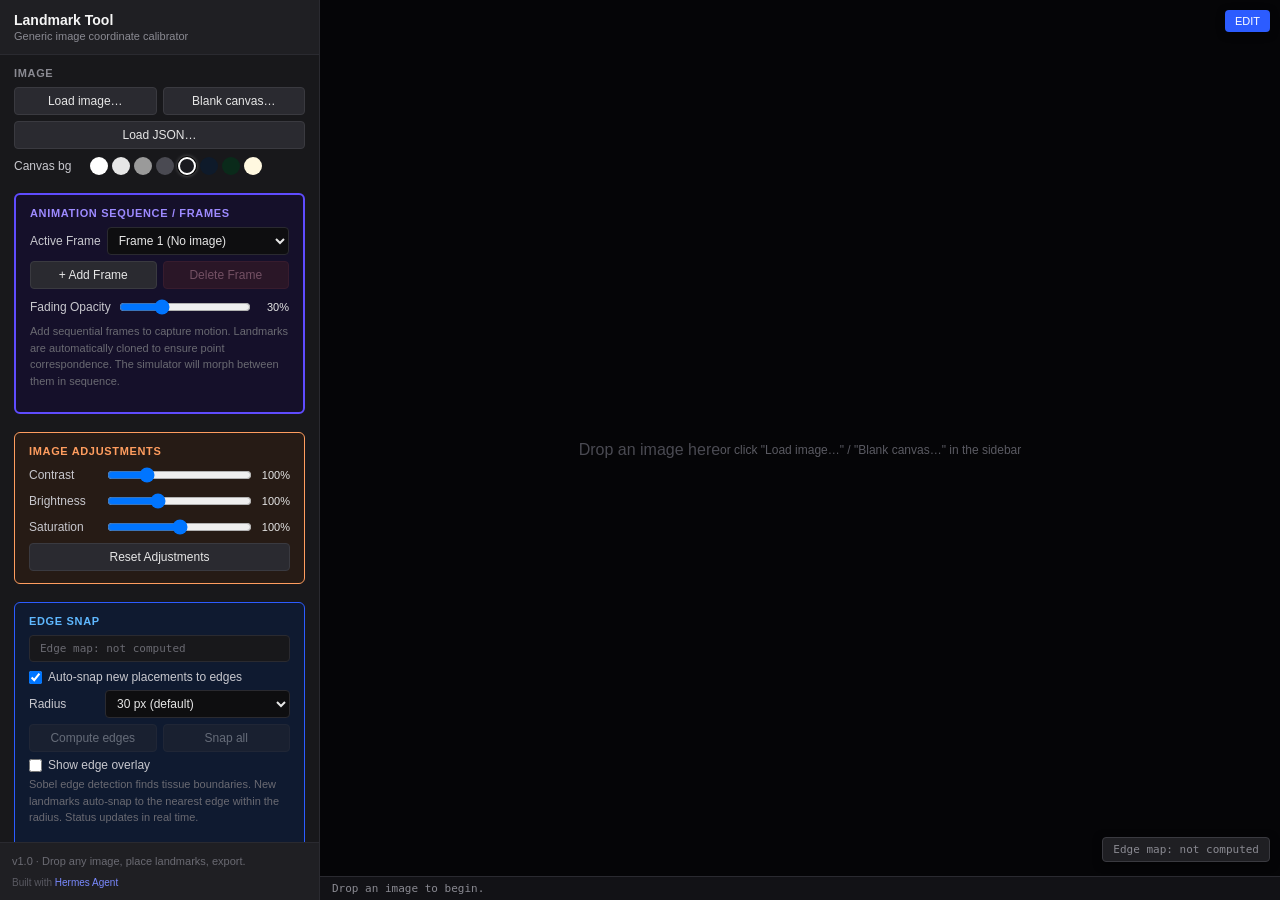
==== commit 638ad2ec: "Blank canvas: replace color prompt with sidebar swatch row Previously the 'Blank canvas…' flow asked" ====
--- a/index.html
+++ b/index.html
@@ -394,6 +394,19 @@
         </div>
         <div class="btn-row" style="margin-top:6px">
           <button id="btnLoadJson">Load JSON…</button>
+        </div>
+        <div class="row" style="margin-top:8px">
+          <label>Canvas bg</label>
+          <div id="blankBgRow" class="color-row" style="flex:1">
+            <button type="button" class="color-swatch" data-bg="#ffffff" style="background:#ffffff" title="White"></button>
+            <button type="button" class="color-swatch" data-bg="#e6e6e6" style="background:#e6e6e6" title="Light gray"></button>
+            <button type="button" class="color-swatch" data-bg="#9a9a9a" style="background:#9a9a9a" title="Mid gray"></button>
+            <button type="button" class="color-swatch" data-bg="#4a4a52" style="background:#4a4a52" title="Dark gray"></button>
+            <button type="button" class="color-swatch" data-bg="#1a1a1f" style="background:#1a1a1f" title="Near-black (default)"></button>
+            <button type="button" class="color-swatch" data-bg="#0e1a2a" style="background:#0e1a2a" title="Medical navy"></button>
+            <button type="button" class="color-swatch" data-bg="#0a2a1a" style="background:#0a2a1a" title="US teal"></button>
+            <button type="button" class="color-swatch" data-bg="#fff8e0" style="background:#fff8e0" title="Paper"></button>
+          </div>
         </div>
         <input type="file" id="fileImg" accept="image/*" style="display:none">
         <input type="file" id="fileJson" accept=".json,application/json" style="display:none">
@@ -837,10 +850,19 @@
   tracePoints: [],         // [{x, y, snapped}] points placed in current trace
   traceLastBatch: null,    // [lm, ...] points placed in last completed trace (for undo)
   traceBatchCounter: 0,    // incrementing counter for trace_NNN naming
+  // Resume support: when the user releases the mouse mid-trace, we keep the
+  // last placed point's position so the next mousedown can continue from
+  // there. The new stroke still gets its own undo batch (so undo is per-
+  // stroke), but the curve visually picks up smoothly from where they left
+  // off. traceResumeFrom = landmark (object) or null. traceResuming is a
+  // brief flag the beginTrace path uses to show a "Resumed from X" status.
+  traceResumeFrom: null,   // {x, y, name} last placed point from the previous stroke
+  traceResuming: false,    // true during the very first mousemove after a resume
   traceSnapMode: 'off',    // 'off' (exact path, no snap — default), 'path' (perpendicular strip), or 'radius' (circular)
   traceSnapWidth: 25,      // half-width of the perpendicular strip (px) for path-snap mode
   traceLabelMode: 'off',   // 'off' (dots only, no labels — default), 'on' (full name), or 'numbered' (1, 2, 3…)
   traceColor: '#2c8aff',   // current trace color (changes per trace via UI)
+  blankBgColor: '#1a1a1f', // background color for newly-created blank canvases (set via sidebar swatches)
   curveMode: false,        // true when simple curve edit mode is on
   curveDragId: null,       // id of landmark currently being dragged in curve mode
   nodeMode: false,         // true when Node tool (Inkscape-style) is active
@@ -1047,6 +1069,15 @@
   $('btnLoadPresetFile').onclick = () => $('filePreset').click();
   $('filePreset').onchange = (e) => loadPresetFile(e.target.files[0]);
   $('btnBlankCanvas').onclick = () => promptAndLoadBlankCanvas();
+  // Blank canvas bg color: clicking a swatch sets state.blankBgColor and
+  // highlights the active swatch. The actual canvas bg is read from state
+  // at the time the user clicks 'Blank canvas…'.
+  document.querySelectorAll('#blankBgRow .color-swatch').forEach(btn => {
+    btn.onclick = () => {
+      state.blankBgColor = btn.dataset.bg;
+      updateBlankBgSwatches();
+    };
+  });
 
   // Preset
   $('presetSelect').onchange = (e) => {
@@ -1163,6 +1194,7 @@
       state.landmarks = []; state.selectedId = null;
       state.eraserLastSweep = null; state.traceLastBatch = null;
       state.traceBatchCounter = 0;
+      state.traceResumeFrom = null; state.traceResuming = false;
       updateUndoButton();
       renderAll();
     }
@@ -1236,6 +1268,8 @@
 
   // Initialize Undo button label/title for the empty state.
   updateUndoButton();
+  // Initialize blank-canvas bg swatch active-state to match the default.
+  updateBlankBgSwatches();
 }
 
 function setMode(m) {
@@ -1299,6 +1333,7 @@
   state.eraserLastSweep = null;
   state.traceLastBatch = null;
   state.traceBatchCounter = 0;
+  state.traceResumeFrom = null; state.traceResuming = false;
   updateUndoButton();
   setStatus(`${name} · ${state.naturalW}×${state.naturalH}px`, 'ok');
   renderAll();
@@ -1353,9 +1388,10 @@
   img.src = dataUrl;
 }
 
-// Prompt the user for blank-canvas dimensions and background color, then
-// load it. Uses sequential prompts (matching the file's existing prompt
-// style) to keep the UI minimal.
+// Prompt the user for blank-canvas dimensions; the background color comes
+// from state.blankBgColor (chosen via the sidebar 'Canvas bg' swatches).
+// This drops the second prompt and keeps the UX consistent with the rest
+// of the tool's color-by-swatch pattern.
 function promptAndLoadBlankCanvas() {
   const size = prompt('Blank canvas size in pixels. Enter as WxH (e.g. 1024x768) or one number for a square:', '1024x768');
   if (size === null) return;
@@ -1372,9 +1408,16 @@
     setStatus('Invalid size. Use WxH format, e.g. 1024x768.', 'err');
     return;
   }
-  const bg = prompt('Background color (hex, e.g. #1a1a1f). Leave blank for dark default.', '#1a1a1f');
-  if (bg === null) return; // user cancelled color
-  loadBlankCanvas(w, h, bg.trim());
+  loadBlankCanvas(w, h, state.blankBgColor);
+}
+
+// Apply active-state visual to the swatch matching the current bg color.
+// Called at app init and whenever the user picks a new color.
+function updateBlankBgSwatches() {
+  document.querySelectorAll('#blankBgRow .color-swatch').forEach(btn => {
+    btn.classList.toggle('active',
+      (btn.dataset.bg || '').toLowerCase() === (state.blankBgColor || '').toLowerCase());
+  });
 }
 
 function refreshFramesUI() {
@@ -2633,10 +2676,20 @@
   if (active) {
     const modeDesc = state.traceSnapMode === 'off' ? 'exact path (no snap)' :
                      state.traceSnapMode === 'path' ? 'path strip snap' : 'radius snap';
-    setStatus(`Trace mode ON (${modeDesc}) — click and drag to drop points along a structure.`, 'warn');
+    // If we have a resume point from a previous stroke, mention it so the
+    // user knows that mousing down will pick up from there, not start fresh.
+    const resumeNote = state.traceResumeFrom
+      ? ` Click and drag to continue from ${state.traceResumeFrom.name}.`
+      : '';
+    setStatus(`Trace mode ON (${modeDesc}) — click and drag to drop points along a structure.${resumeNote}`, 'warn');
   } else {
     setStatus('Trace mode OFF.', '');
     clearTracePreview();
+    // Exiting trace mode (Esc, switching to node/curve mode, loading a new
+    // image, etc.) drops the resume context — re-entering trace mode later
+    // starts a fresh batch, not a continuation.
+    state.traceResumeFrom = null;
+    state.traceResuming = false;
   }
 }
 
@@ -3121,11 +3174,29 @@
 
 function beginTrace(x, y) {
   // Called on mousedown. Set up state for a new trace.
-  state.tracePreview = [{ x, y }];
+  state.tracePreview = [];
   state.tracePoints = [];
   state.traceLastPoint = null;
-  // Place the first point immediately
-  addTracePoint(x, y, true);
+
+  // Resume from the previous stroke's last point if available. The new
+  // stroke's first NEW point gets the next sequential name (e.g. trace_006
+  // after a stroke ending at trace_005), and the curve joins at trace_005
+  // exactly — no duplicate landmark is created at the join. The user's
+  // click position (x, y) is added to the preview so the live polyline
+  // shows the bridge from the resume point to the click; traceLastPoint
+  // is set to the resume location so the first continueTrace call uses
+  // the right baseline for the interval check.
+  if (state.traceResumeFrom) {
+    const r = state.traceResumeFrom;
+    state.tracePreview.push({ x: r.x, y: r.y });
+    state.tracePreview.push({ x, y });
+    state.traceLastPoint = { x: r.x, y: r.y };
+    state.traceResuming = true;
+    state.traceResumeFrom = null;   // consume the resume
+  } else {
+    state.tracePreview.push({ x, y });
+    addTracePoint(x, y, true);
+  }
   // Update preview
   updateTracePreview();
 }
@@ -3158,10 +3229,20 @@
   // independent undo states. The Undo button checks both.
   updateUndoButton();
   const count = state.tracePoints.length;
-  setStatus(`Trace placed ${count} point${count === 1 ? '' : 's'}. Click ↶ Undo to remove them all.`, 'warn');
+  // Remember the last placed point of this stroke so the next mousedown
+  // can resume from there. We store the LANDMARK (not just {x, y}) so the
+  // UI can show "Resumed from trace_007" and so the gap-to-resume distance
+  // is computed in image coords. We keep a SHALLOW {x, y, name} so this
+  // still works if the user later moves the previous point (the resume
+  // position should follow the moved point, not stay frozen at the original
+  // placement).
+  const lastPlaced = state.traceLastBatch[state.traceLastBatch.length - 1];
+  state.traceResumeFrom = { x: lastPlaced.x, y: lastPlaced.y, name: lastPlaced.name };
+  setStatus(`Trace placed ${count} point${count === 1 ? '' : 's'}. Click ↶ Undo to remove them all, or mouse down again to continue from ${lastPlaced.name}.`, 'warn');
   state.tracePoints = [];
   state.tracePreview = [];
   state.traceLastPoint = null;
+  state.traceResuming = false;
   // Clear the preview path
   clearTracePreview();
   renderAll();
@@ -3178,6 +3259,11 @@
   state.traceBatchCounter = Math.max(0, state.traceBatchCounter - state.traceLastBatch.length);
   const count = state.traceLastBatch.length;
   state.traceLastBatch = null;
+  // The undo removed the most recent stroke — its end point is no longer
+  // a valid resume target, so clear the resume context. The next stroke
+  // will start fresh at the user's click.
+  state.traceResumeFrom = null;
+  state.traceResuming = false;
   // Disable undo if no more batches
   if (!state.eraserLastSweep || state.eraserLastSweep.length === 0) {
     updateUndoButton();
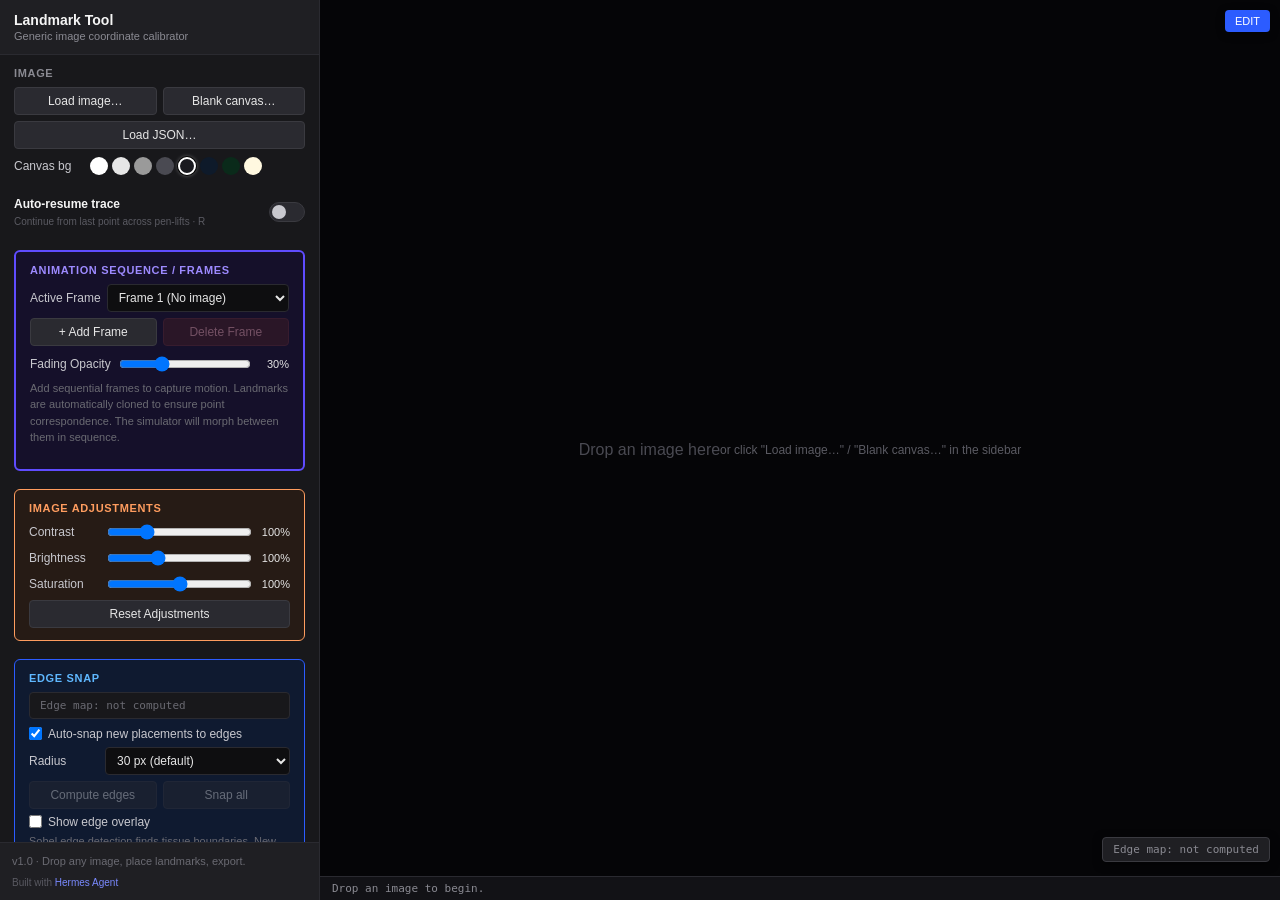
==== commit 35cf96b2: "fix: resolve auto-resume trace bugs including duplicate join points, undo corruption, and strokeId r" ====
--- a/index.html
+++ b/index.html
@@ -52,6 +52,33 @@
 
   .toggle-row { display: flex; align-items: center; gap: 6px; font-size: 12px; color: #c8c8ce; margin-bottom: 4px; cursor: pointer; }
   .toggle-row input { margin: 0; }
+
+  /* Toggle switch (iOS-style sliding button) — used for the more prominent
+     trace auto-resume toggle, where the user expects an obvious on/off
+     visual rather than a small checkbox. Wraps the native checkbox in a
+     styled label+span, keeps the underlying input functional for
+     accessibility and the existing onchange handler. */
+  .switch { position: relative; display: inline-block; width: 36px; height: 20px; flex-shrink: 0; }
+  .switch input { opacity: 0; width: 0; height: 0; }
+  .switch .slider {
+    position: absolute; cursor: pointer; inset: 0;
+    background: #2a2a30; border: 1px solid #3a3a40; border-radius: 20px;
+    transition: 0.15s;
+  }
+  .switch .slider::before {
+    position: absolute; content: "";
+    height: 14px; width: 14px;
+    left: 2px; top: 2px;
+    background: #c8c8ce; border-radius: 50%;
+    transition: 0.15s;
+  }
+  .switch input:checked + .slider { background: #2c5cff; border-color: #2c5cff; }
+  .switch input:checked + .slider::before { transform: translateX(16px); background: #ffffff; }
+  .switch input:focus + .slider { box-shadow: 0 0 0 2px rgba(44, 92, 255, 0.35); }
+  .switch-row { display: flex; align-items: center; gap: 10px; padding: 4px 0; font-size: 12px; color: #c8c8ce; cursor: pointer; }
+  .switch-row .label-text { flex: 1; line-height: 1.3; }
+  .switch-row .label-text strong { color: #f5f5f5; }
+  .switch-row .label-text small { color: #5a5a62; font-size: 10px; display: block; margin-top: 2px; }
 
   /* Legend row in Connection Style section */
   .legend-row {
@@ -410,6 +437,13 @@
         </div>
         <input type="file" id="fileImg" accept="image/*" style="display:none">
         <input type="file" id="fileJson" accept=".json,application/json" style="display:none">
+      </div>
+
+      <div class="section">
+        <label class="switch-row" title="When ON, releasing and re-mousing-down continues the trace from the last placed point (joined at that point, no duplicate). When OFF, each stroke is a separate trace batch that starts at your click. Press R to toggle.">
+          <span class="label-text"><strong>Auto-resume trace</strong><small>Continue from last point across pen-lifts · R</small></span>
+          <span class="switch"><input type="checkbox" id="traceResumeCb"><span class="slider"></span></span>
+        </label>
       </div>
 
       <div class="section" style="border: 2px solid #5f4cff; background: #15102a; border-radius: 6px; padding: 12px 14px; margin-bottom: 18px;">
@@ -556,7 +590,7 @@
           <button id="btnNode" disabled title="NODE tool: select anchors to edit Bezier handles independently. Shift-click handle to cycle type (auto/smooth/symmetric/cusp). Click curve to insert. Right-click anchor to delete. Esc to exit.">⬠ Node</button>
           <button id="btnUndoErase" class="danger" disabled title="No pending eraser sweep or trace batch to undo">↶ Undo</button>
         </div>
-        <div class="row" style="margin-top:6px">
+        <div class="row">
           <label>Eraser</label>
           <select id="eraserSizeSel">
             <option value="10">10 px (small)</option>
@@ -858,6 +892,15 @@
   // brief flag the beginTrace path uses to show a "Resumed from X" status.
   traceResumeFrom: null,   // {x, y, name} last placed point from the previous stroke
   traceResuming: false,    // true during the very first mousemove after a resume
+  traceResumeEnabled: false, // user opt-in: ON = next mousedown continues from traceResumeFrom, OFF = starts a new batch
+  traceStrokeCounter: 0,  // monotonically increasing; each new stroke (every release) gets the next id
+  traceStrokeId: 1,       // current stroke's group id; tagged onto every trace point placed in this stroke
+                           // so the curve renderer can group them as a single polyline. The renderer
+                           // groups by (color, strokeId) — so two strokes at the same color form two
+                           // separate curves unless the toggle was ON at the boundary, in which case
+                           // they're a single curve. (With ON, the second stroke continues the first
+                           // by sharing a landmark at the join, so the boundary is invisible in the
+                           // group split too.)
   traceSnapMode: 'off',    // 'off' (exact path, no snap — default), 'path' (perpendicular strip), or 'radius' (circular)
   traceSnapWidth: 25,      // half-width of the perpendicular strip (px) for path-snap mode
   traceLabelMode: 'off',   // 'off' (dots only, no labels — default), 'on' (full name), or 'numbered' (1, 2, 3…)
@@ -1223,6 +1266,12 @@
   $('traceIntervalSel').onchange = (e) => {
     state.traceInterval = parseInt(e.target.value) || 20;
   };
+  // Auto-resume toggle: when ON, releasing and re-mousing-down continues
+  // the trace from the last placed point. Default OFF so traces don't
+  // accidentally join across pen-lifts. The R key also toggles this.
+  $('traceResumeCb').onchange = (e) => {
+    setTraceResumeEnabled(e.target.checked);
+  };
   $('traceSnapModeSel').onchange = (e) => {
     state.traceSnapMode = e.target.value;
   };
@@ -1270,6 +1319,9 @@
   updateUndoButton();
   // Initialize blank-canvas bg swatch active-state to match the default.
   updateBlankBgSwatches();
+  // Sync the trace-resume checkbox (default unchecked, matching state).
+  const cb = $('traceResumeCb');
+  if (cb) cb.checked = !!state.traceResumeEnabled;
 }
 
 function setMode(m) {
@@ -1420,6 +1472,21 @@
   });
 }
 
+// Toggle the trace auto-resume feature. Updates both state and the sidebar
+// checkbox, and gives the user a status line so they know the new setting.
+function setTraceResumeEnabled(enabled) {
+  state.traceResumeEnabled = !!enabled;
+  const cb = $('traceResumeCb');
+  if (cb && cb.checked !== state.traceResumeEnabled) cb.checked = state.traceResumeEnabled;
+  if (state.traceResumeEnabled && state.traceResumeFrom) {
+    setStatus(`Auto-resume ON — next mouse-down will continue from ${state.traceResumeFrom.name}.`, 'warn');
+  } else if (state.traceResumeEnabled) {
+    setStatus('Auto-resume ON — next mouse-down after a stroke will continue from its end.', 'warn');
+  } else {
+    setStatus('Auto-resume OFF — each mouse-down starts a new trace batch.', '');
+  }
+}
+
 function refreshFramesUI() {
   const sel = $('selActiveFrame');
   if (!sel) return;
@@ -1779,7 +1846,13 @@
     }
   }
 
-  // 2. Automatically connect trace points (group === 'trace' or name starting with 'trace_')
+  // 2. Automatically connect trace points (group === 'trace' or name starting with 'trace_').
+  //    Group by (color, strokeId) so each pen-down → pen-up stroke renders as its
+  //    own polyline. The user breaks the curve simply by lifting the pen (toggle
+  //    OFF, default) — the new stroke gets a fresh strokeId and a fresh polyline.
+  //    With auto-resume ON, the new stroke joins at the previous stroke's end
+  //    point (shared landmark, no strokeId change visible at the join) and the
+  //    two strokes still appear as one continuous curve.
   const tracePoints = lms.filter(lm => lm.group === 'trace' || (lm.name && lm.name.startsWith('trace_')));
   if (tracePoints.length >= 2) {
     // Sort by name suffix digit sequence (e.g. trace_001, trace_002) to ensure chronological sequence
@@ -1789,22 +1862,28 @@
       return numA - numB;
     });
 
-    // Group trace points by color swatch (separate curves are drawn per color)
+    // Group trace points by (color, strokeId) — each pen-down → pen-up
+    // segment is its own polyline. Old data (no strokeId) falls back to
+    // grouping by color only, preserving the pre-strokeId behavior.
     const traceGroups = {};
     tracePoints.forEach(lm => {
       const col = lm.color || '#2c8aff';
-      if (!traceGroups[col]) traceGroups[col] = [];
-      traceGroups[col].push(lm);
+      // If strokeId is missing (legacy data or non-trace point), treat
+      // it as 0 so all such points coalesce into one group at this color.
+      const sid = (typeof lm.strokeId === 'number') ? lm.strokeId : 0;
+      const key = col + '|' + sid;
+      if (!traceGroups[key]) traceGroups[key] = { color: col, strokeId: sid, points: [] };
+      traceGroups[key].points.push(lm);
     });
 
-    for (const col of Object.keys(traceGroups)) {
-      const pts = traceGroups[col];
-      if (pts.length >= 2) {
+    for (const key of Object.keys(traceGroups)) {
+      const g = traceGroups[key];
+      if (g.points.length >= 2) {
         out.push({
           style: 'smooth',
           closed: false,
-          color: col,
-          points: pts.map(lm => ({
+          color: g.color,
+          points: g.points.map(lm => ({
             x: lm.x,
             y: lm.y,
             name: lm.name,
@@ -2676,9 +2755,11 @@
   if (active) {
     const modeDesc = state.traceSnapMode === 'off' ? 'exact path (no snap)' :
                      state.traceSnapMode === 'path' ? 'path strip snap' : 'radius snap';
-    // If we have a resume point from a previous stroke, mention it so the
-    // user knows that mousing down will pick up from there, not start fresh.
-    const resumeNote = state.traceResumeFrom
+    // If we have a resume point AND the user has opted in to auto-resume,
+    // mention it so the user knows that mousing down will pick up from
+    // there, not start fresh. With the toggle OFF (default), the next
+    // mousedown starts a new batch and we don't tease the resume option.
+    const resumeNote = (state.traceResumeFrom && state.traceResumeEnabled)
       ? ` Click and drag to continue from ${state.traceResumeFrom.name}.`
       : '';
     setStatus(`Trace mode ON (${modeDesc}) — click and drag to drop points along a structure.${resumeNote}`, 'warn');
@@ -3178,16 +3259,39 @@
   state.tracePoints = [];
   state.traceLastPoint = null;
 
-  // Resume from the previous stroke's last point if available. The new
-  // stroke's first NEW point gets the next sequential name (e.g. trace_006
-  // after a stroke ending at trace_005), and the curve joins at trace_005
+  // Resume from the previous stroke's last point only when the user has
+  // opted in via the 'Auto-resume trace from last point' toggle (or the
+  // R shortcut). Default is OFF so each mousedown starts a fresh batch
+  // and traces don't accidentally join across pen-lifts. The new stroke's
+  // first NEW point gets the next sequential name (e.g. trace_006 after
+  // a stroke ending at trace_005), and the curve joins at trace_005
   // exactly — no duplicate landmark is created at the join. The user's
   // click position (x, y) is added to the preview so the live polyline
   // shows the bridge from the resume point to the click; traceLastPoint
   // is set to the resume location so the first continueTrace call uses
   // the right baseline for the interval check.
-  if (state.traceResumeFrom) {
+  if (state.traceResumeFrom && state.traceResumeEnabled) {
     const r = state.traceResumeFrom;
+
+    // When auto-resume is enabled, we continue the PREVIOUS stroke group so
+    // all new points share the same strokeId and the curve renderer draws
+    // them as one continuous polyline with the previous stroke.
+    //
+    // IMPORTANT: do NOT call addTracePoint() for the resume coordinate.
+    // The previous stroke's last landmark already exists at (r.x, r.y) with
+    // the correct strokeId. Creating a second landmark there produces a
+    // duplicate point that the curve renderer sees as a tiny loop/bump, and
+    // it would be included in state.tracePoints / traceLastBatch — so an
+    // undo would delete the join point and visually break the previous stroke.
+    //
+    // Instead we just:
+    //   1. Restore traceStrokeId to the previous stroke's value so every
+    //      new addTracePoint() call in this stroke is grouped with it.
+    //   2. Set traceLastPoint to the resume coordinates so continueTrace()
+    //      measures interval distance from the correct baseline.
+    //   3. Seed tracePreview with the resume point so the live preview line
+    //      draws a bridge from the end of the previous stroke to the cursor.
+    state.traceStrokeId = (typeof r.strokeId === 'number') ? r.strokeId : (state.traceStrokeId - 1);
     state.tracePreview.push({ x: r.x, y: r.y });
     state.tracePreview.push({ x, y });
     state.traceLastPoint = { x: r.x, y: r.y };
@@ -3237,8 +3341,25 @@
   // position should follow the moved point, not stay frozen at the original
   // placement).
   const lastPlaced = state.traceLastBatch[state.traceLastBatch.length - 1];
-  state.traceResumeFrom = { x: lastPlaced.x, y: lastPlaced.y, name: lastPlaced.name };
-  setStatus(`Trace placed ${count} point${count === 1 ? '' : 's'}. Click ↶ Undo to remove them all, or mouse down again to continue from ${lastPlaced.name}.`, 'warn');
+  // Also store the strokeId so beginTrace can continue this group without
+  // creating a new strokeId (which would split the curve at the pen-lift).
+  state.traceResumeFrom = { x: lastPlaced.x, y: lastPlaced.y, name: lastPlaced.name, strokeId: lastPlaced.strokeId };
+  // Bump the stroke id so the NEXT pen-down starts a fresh stroke group
+  // in the curve renderer. If the user has resume ON, beginTrace will
+  // join at traceResumeFrom, so the two strokes still share the join
+  // landmark and render as a single continuous polyline (the strokeId
+  // bump is invisible in that case because there's only one visual
+  // curve). If the user has resume OFF, the next stroke's points have
+  // a different strokeId and the renderer draws them as a separate
+  // polyline, breaking the curve at the pen-lift.
+  state.traceStrokeCounter++;
+  state.traceStrokeId = state.traceStrokeCounter + 1;
+  // Mention the resume option only when the toggle is on; otherwise the
+  // next mousedown will start a new batch, not a continuation.
+  const resumeNote = state.traceResumeEnabled
+    ? `, or toggle Auto-resume and mouse down again to continue from ${lastPlaced.name}`
+    : '';
+  setStatus(`Trace placed ${count} point${count === 1 ? '' : 's'}. Click ↶ Undo to remove them all${resumeNote}.`, 'warn');
   state.tracePoints = [];
   state.tracePreview = [];
   state.traceLastPoint = null;
@@ -3301,6 +3422,12 @@
     y: py,
     color: state.traceColor,
     group: 'trace',
+    // strokeId groups trace points by the stroke they were placed in, so
+    // the curve renderer can draw each pen-down → pen-up segment as a
+    // separate polyline. Without this, every trace point is one big
+    // single-color group and the user can't visually break the curve
+    // simply by lifting the pen.
+    strokeId: state.traceStrokeId,
     // MED-severity fix: initialize Bezier handle fields so node-mode editing
     // of trace points works on the first interaction (mirrors insertNodePoint).
     // Without this, getNodeHandle backfills {x:0,y:0} on first read — fine for
@@ -4205,6 +4332,13 @@
       e.preventDefault();
     }
   }
+  // R: toggle auto-resume (only when not typing in an input/select)
+  if ((e.key === 'r' || e.key === 'R') && !e.ctrlKey && !e.metaKey && !e.altKey
+      && document.activeElement.tagName !== 'INPUT'
+      && document.activeElement.tagName !== 'SELECT') {
+    setTraceResumeEnabled(!state.traceResumeEnabled);
+    e.preventDefault();
+  }
 }
 
 // =====================================================================
@@ -4224,6 +4358,11 @@
       type: l.type || 'point',
       color: l.color,
       group: l.group || null,
+      // strokeId groups trace points by the pen-stroke they were placed
+      // in. Downstream tools (simulator, etc.) can use this to render
+      // each stroke as a separate curve. Legacy data without strokeId
+      // exports as null.
+      strokeId: (typeof l.strokeId === 'number') ? l.strokeId : null,
       x_A: +l.x.toFixed(2),
       y_A: +l.y.toFixed(2),
       x_B: +matchB.x.toFixed(2),
@@ -4252,6 +4391,11 @@
         type: l.type || 'point',
         color: l.color,
         group: l.group || null,
+        // strokeId groups trace points by the pen-stroke they were placed
+        // in. Downstream tools (simulator, etc.) can use this to render
+        // each stroke as a separate curve. Legacy data without strokeId
+        // exports as null.
+        strokeId: (typeof l.strokeId === 'number') ? l.strokeId : null,
         x: +l.x.toFixed(2),
         y: +l.y.toFixed(2),
         handleIn: l.handleIn || { x: 0, y: 0 },
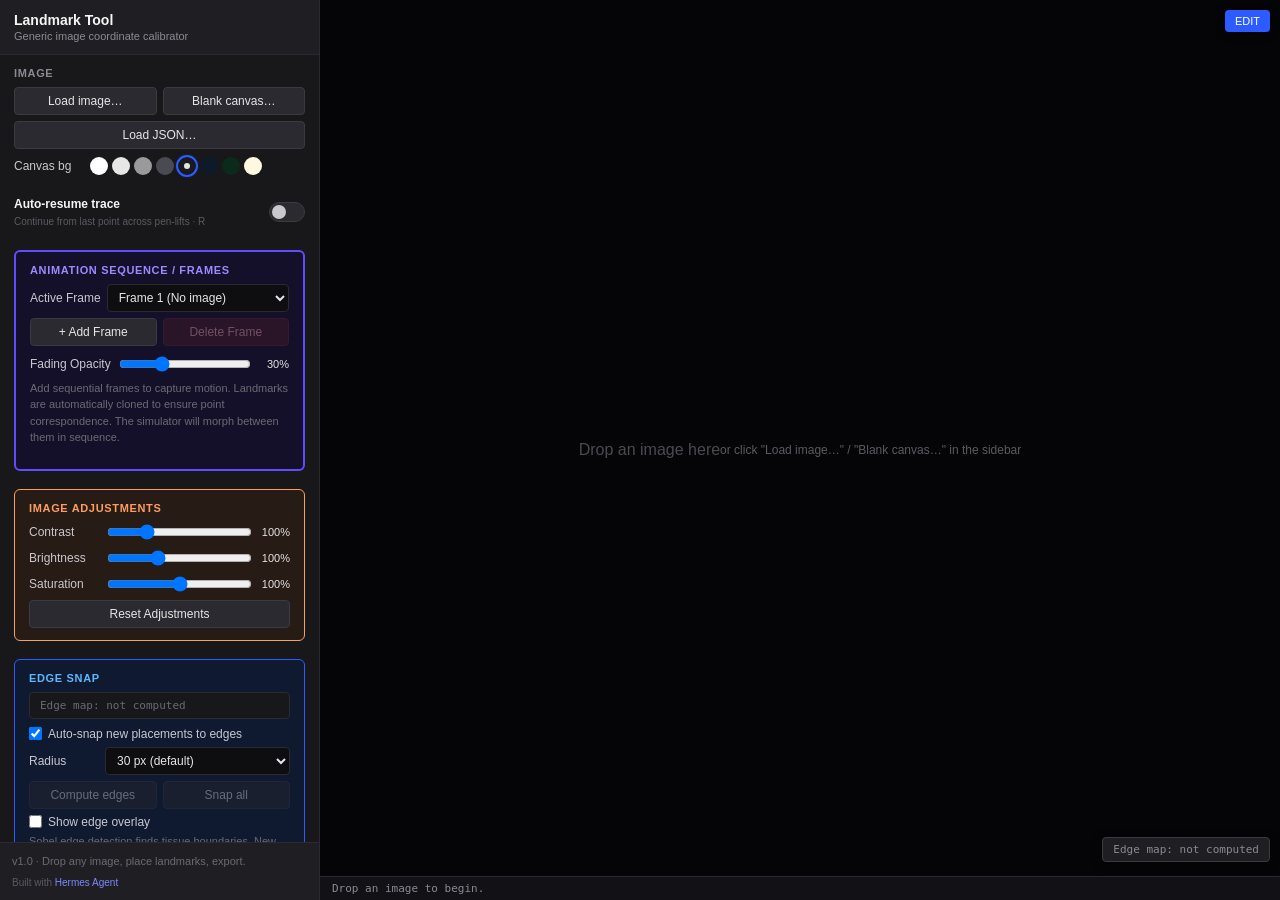
==== commit f084bdd9: "fix: resolve color selection visibility issue on canvas background swatches using double outline and" ====
--- a/index.html
+++ b/index.html
@@ -99,14 +99,27 @@
     cursor: pointer;
     padding: 0;
     transition: transform 0.1s;
+    position: relative;
   }
   .color-swatch:hover {
     transform: scale(1.15);
     border-color: white;
   }
   .color-swatch.active {
-    border-color: white;
-    box-shadow: 0 0 0 1px black, 0 0 4px rgba(255,255,255,0.5);
+    border: 2px solid #18181b; /* matching sidebar bg color for a clean border gap */
+    outline: 2px solid #2c5cff; /* primary blue outline */
+    box-shadow: 0 0 4px rgba(44, 92, 255, 0.6);
+  }
+  .color-swatch.active::after {
+    content: "";
+    position: absolute;
+    left: 50%; top: 50%;
+    transform: translate(-50%, -50%);
+    width: 6px; height: 6px;
+    border-radius: 50%;
+    background: white;
+    mix-blend-mode: difference;
+    pointer-events: none;
   }
 
   /* Eraser mode active state */
@@ -1840,6 +1853,7 @@
             closed: !!group.closed,
             color: group.color || '#888',
             points,
+            _originalGroup: group,
           });
         }
       }
@@ -1930,18 +1944,21 @@
 function bezierPathFromPoints(pts, closed) {
   if (pts.length === 0) return '';
   if (pts.length === 1) return `M ${pts[0].x.toFixed(2)} ${pts[0].y.toFixed(2)}`;
-  if (pts.length === 2) {
-    // 2 points: use handles if available, else straight line
+  
+  const n = pts.length;
+  if (n === 2) {
     const p1 = pts[0], p2 = pts[1];
-    const h1out = p1.handleOut || { x: 0, y: 0 };
-    const h2in = p2.handleIn || { x: 0, y: 0 };
-    if (p1.handleType !== 'auto' && p2.handleType !== 'auto' && (h1out.x !== 0 || h1out.y !== 0 || h2in.x !== 0 || h2in.y !== 0)) {
-      return `M ${p1.x.toFixed(2)} ${p1.y.toFixed(2)} C ${(p1.x + h1out.x).toFixed(2)} ${(p1.y + h1out.y).toFixed(2)}, ${(p2.x + h2in.x).toFixed(2)} ${(p2.y + h2in.y).toFixed(2)}, ${p2.x.toFixed(2)} ${p2.y.toFixed(2)}`;
+    const hasExplicit = (p1.handleType && p1.handleType !== 'auto') || (p2.handleType && p2.handleType !== 'auto');
+    if (hasExplicit) {
+      const h1 = getEffectiveHandle(p1, 'out', pts, 0, false);
+      const h2 = getEffectiveHandle(p2, 'in', pts, 1, false);
+      if (h1.x !== 0 || h1.y !== 0 || h2.x !== 0 || h2.y !== 0) {
+        return `M ${p1.x.toFixed(2)} ${p1.y.toFixed(2)} C ${(p1.x + h1.x).toFixed(2)} ${(p1.y + h1.y).toFixed(2)}, ${(p2.x + h2.x).toFixed(2)} ${(p2.y + h2.y).toFixed(2)}, ${p2.x.toFixed(2)} ${p2.y.toFixed(2)}`;
+      }
     }
     return `M ${p1.x.toFixed(2)} ${p1.y.toFixed(2)} L ${p2.x.toFixed(2)} ${p2.y.toFixed(2)}`;
   }
 
-  const n = pts.length;
   const get = (i) => {
     if (closed) return pts[((i % n) + n) % n];
     if (i < 0) return pts[0];
@@ -1956,40 +1973,13 @@
     const p1 = get(i);
     const p2 = get(i + 1);
 
-    // Get effective outgoing handle for p1
-    let c1x, c1y;
-    if (p1.handleType !== 'auto' && p1.handleOut && (p1.handleOut.x !== 0 || p1.handleOut.y !== 0)) {
-      c1x = p1.x + p1.handleOut.x;
-      c1y = p1.y + p1.handleOut.y;
-    } else {
-      // Auto: Catmull-Rom (central difference, /6 form). Clamp to the same
-      // cap used by getAutoHandlePosition so the rendered curve's control
-      // points match the visible handle circle exactly.
-      const p0 = get(i - 1);
-      const p3 = get(i + 1);
-      const ax = (p3.x - p0.x) / 6;
-      const ay = (p3.y - p0.y) / 6;
-      const [cx, cy] = clampHandleVector(ax, ay);
-      c1x = p1.x + cx;
-      c1y = p1.y + cy;
-    }
-
-    // Get effective incoming handle for p2
-    let c2x, c2y;
-    if (p2.handleType !== 'auto' && p2.handleIn && (p2.handleIn.x !== 0 || p2.handleIn.y !== 0)) {
-      c2x = p2.x + p2.handleIn.x;
-      c2y = p2.y + p2.handleIn.y;
-    } else {
-      // Auto: Catmull-Rom. Clamp the same way as c1 for visual consistency
-      // between the curve and the handle circle.
-      const p1_ = get(i);
-      const p3 = get(i + 2);
-      const ax = -(p3.x - p1_.x) / 6;
-      const ay = -(p3.y - p1_.y) / 6;
-      const [cx, cy] = clampHandleVector(ax, ay);
-      c2x = p2.x + cx;
-      c2y = p2.y + cy;
-    }
+    const h1 = getEffectiveHandle(p1, 'out', pts, i, closed);
+    const h2 = getEffectiveHandle(p2, 'in', pts, (i + 1) % n, closed);
+
+    const c1x = p1.x + h1.x;
+    const c1y = p1.y + h1.y;
+    const c2x = p2.x + h2.x;
+    const c2y = p2.y + h2.y;
 
     d += ` C ${c1x.toFixed(2)} ${c1y.toFixed(2)}, ${c2x.toFixed(2)} ${c2y.toFixed(2)}, ${p2.x.toFixed(2)} ${p2.y.toFixed(2)}`;
   }
@@ -2573,6 +2563,24 @@
 }
 
 function deleteLandmark(id) {
+  // Find the name of the landmark to delete
+  const activeFrame = state.frames[state.activeFrameIdx];
+  const lmToDelete = activeFrame && activeFrame.landmarks.find(l => l.id === id);
+  if (lmToDelete) {
+    const name = lmToDelete.name;
+    // Clean up from active preset's groups
+    if (state.activePreset && state.presets[state.activePreset]) {
+      const preset = state.presets[state.activePreset];
+      if (preset.groups) {
+        preset.groups.forEach(group => {
+          if (group.members) {
+            group.members = group.members.filter(m => m !== name);
+          }
+        });
+      }
+    }
+  }
+
   state.frames.forEach(frame => {
     frame.landmarks = frame.landmarks.filter(l => l.id !== id);
   });
@@ -2823,8 +2831,26 @@
     name = `p_${id}`;
     group = null;
   }
-  const lm = { id, name, type: 'point', x, y, color, group };
-  state.landmarks.push(lm);
+  const lm = {
+    id, name, type: 'point', x, y, color, group,
+    handleIn: { x: 0, y: 0 },
+    handleOut: { x: 0, y: 0 },
+    handleType: 'auto',
+  };
+
+  if (state.activePreset && conn._originalGroup) {
+    const groupObj = conn._originalGroup;
+    groupObj.members.splice(seg.segIdx + 1, 0, name);
+  }
+
+  if (isTrace) {
+    state.landmarks.push(lm);
+  } else {
+    state.frames.forEach(frame => {
+      frame.landmarks.push(JSON.parse(JSON.stringify(lm)));
+    });
+  }
+
   renderAll();
 }
 
@@ -2940,18 +2966,32 @@
     return pts[Math.max(0, Math.min(n - 1, i))];
   };
 
-  // Compute the raw (unclamped) auto handle vector from the local tangent.
   let vx, vy;
-  if (which === 'out') {
-    const p1 = get(idx);
-    const p2 = get(idx + 1);
-    vx = (p2.x - p1.x) / 3;
-    vy = (p2.y - p1.y) / 3;
+  if (n === 2) {
+    const p1 = pts[0], p2 = pts[1];
+    if (which === 'out' && idx === 0) {
+      vx = (p2.x - p1.x) / 3;
+      vy = (p2.y - p1.y) / 3;
+    } else if (which === 'in' && idx === 1) {
+      vx = -(p2.x - p1.x) / 3;
+      vy = -(p2.y - p1.y) / 3;
+    } else {
+      vx = 0;
+      vy = 0;
+    }
   } else {
-    const p1 = get(idx - 1);
-    const p2 = get(idx);
-    vx = (p2.x - p1.x) / 3;
-    vy = (p2.y - p1.y) / 3;
+    // Central difference (Catmull-Rom) for n >= 3
+    const pPrev = get(idx - 1);
+    const pNext = get(idx + 1);
+    const ax = (pNext.x - pPrev.x) / 6;
+    const ay = (pNext.y - pPrev.y) / 6;
+    if (which === 'out') {
+      vx = ax;
+      vy = ay;
+    } else {
+      vx = -ax;
+      vy = -ay;
+    }
   }
 
   // Clamp via the shared helper so the handle is always reachable on screen.
@@ -3112,7 +3152,20 @@
     handleOut: { x: 0, y: 0 },
     handleType: 'auto',
   };
-  state.landmarks.push(lm);
+
+  if (state.activePreset && conn._originalGroup) {
+    const groupObj = conn._originalGroup;
+    groupObj.members.splice(seg.segIdx + 1, 0, name);
+  }
+
+  if (isTrace) {
+    state.landmarks.push(lm);
+  } else {
+    state.frames.forEach(frame => {
+      frame.landmarks.push(JSON.parse(JSON.stringify(lm)));
+    });
+  }
+
   state.nodeSelectedId = id;
   renderAll();
 }
@@ -3539,6 +3592,22 @@
 
 function renameLandmark(id, newName) {
   if (!newName) return;
+  const activeFrame = state.frames[state.activeFrameIdx];
+  const lmToRename = activeFrame && activeFrame.landmarks.find(l => l.id === id);
+  if (lmToRename) {
+    const oldName = lmToRename.name;
+    if (state.activePreset && state.presets[state.activePreset]) {
+      const preset = state.presets[state.activePreset];
+      if (preset.groups) {
+        preset.groups.forEach(group => {
+          if (group.members) {
+            group.members = group.members.map(m => m === oldName ? newName : m);
+          }
+        });
+      }
+    }
+  }
+
   state.frames.forEach(frame => {
     const lm = frame.landmarks.find(l => l.id === id);
     if (lm) lm.name = newName;
@@ -4100,12 +4169,19 @@
   if (state.eraserActive) {
     updateEraserCursorPos(e.clientX, e.clientY);
   }
-  // Curve mode: move the dragged landmark on all frames
+  // Curve mode: move the dragged landmark on the active frame only, with optional grid snap
   if (state.curveMode && state.curveDragId != null) {
     const p = screenToImage(e.clientX, e.clientY);
-    for (const frame of state.frames) {
-      const lm = frame.landmarks.find(l => l.id === state.curveDragId);
-      if (lm) { lm.x = p.x; lm.y = p.y; }
+    const frame = state.frames[state.activeFrameIdx];
+    const lm = frame && frame.landmarks.find(l => l.id === state.curveDragId);
+    if (lm) {
+      lm.x = p.x;
+      lm.y = p.y;
+      if (state.snapToGrid && state.pxPerCm) {
+        const gridPx = state.pxPerCm * state.gridSpacing;
+        lm.x = Math.round(lm.x / gridPx) * gridPx;
+        lm.y = Math.round(lm.y / gridPx) * gridPx;
+      }
     }
     render();
     return;
@@ -4134,6 +4210,11 @@
     if (lm) {
       lm.x = p.x - dragState.offsetX;
       lm.y = p.y - dragState.offsetY;
+      if (state.snapToGrid && state.pxPerCm) {
+        const gridPx = state.pxPerCm * state.gridSpacing;
+        lm.x = Math.round(lm.x / gridPx) * gridPx;
+        lm.y = Math.round(lm.y / gridPx) * gridPx;
+      }
     }
     render();
     renderList();
